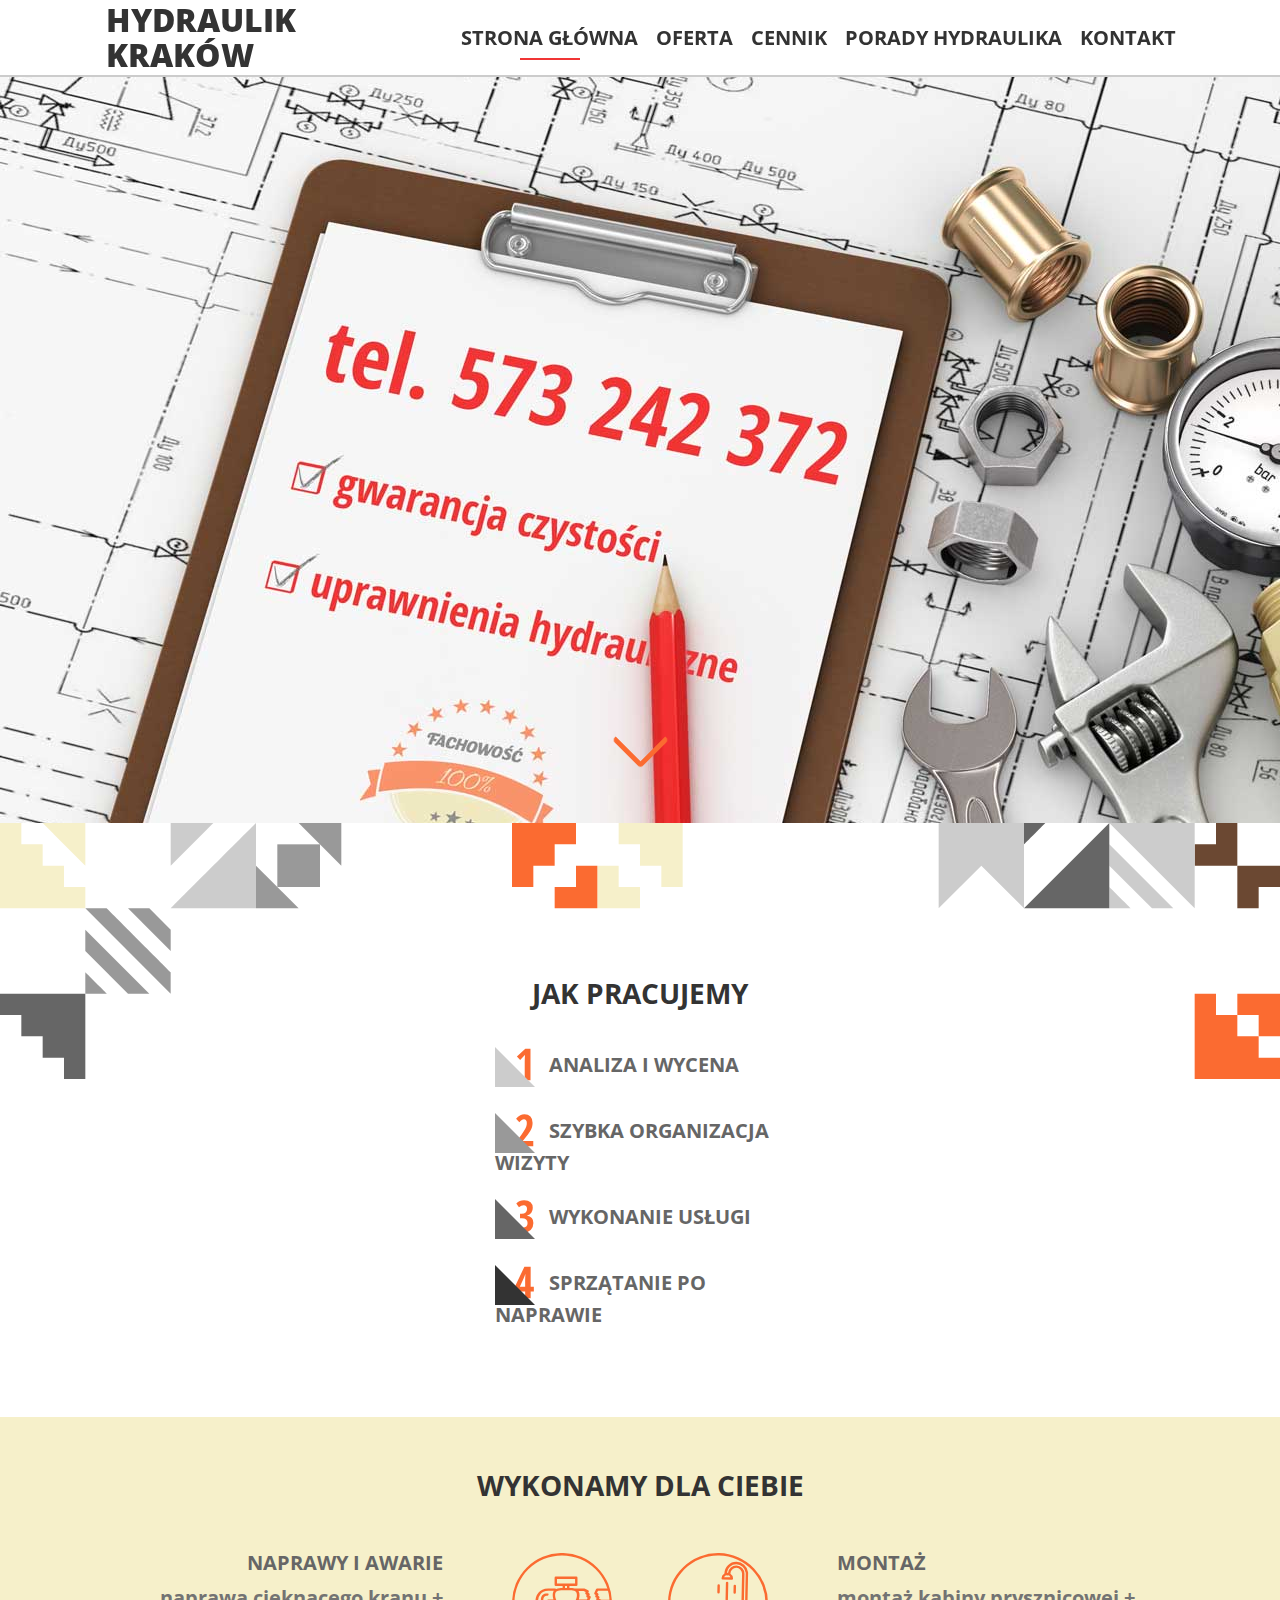
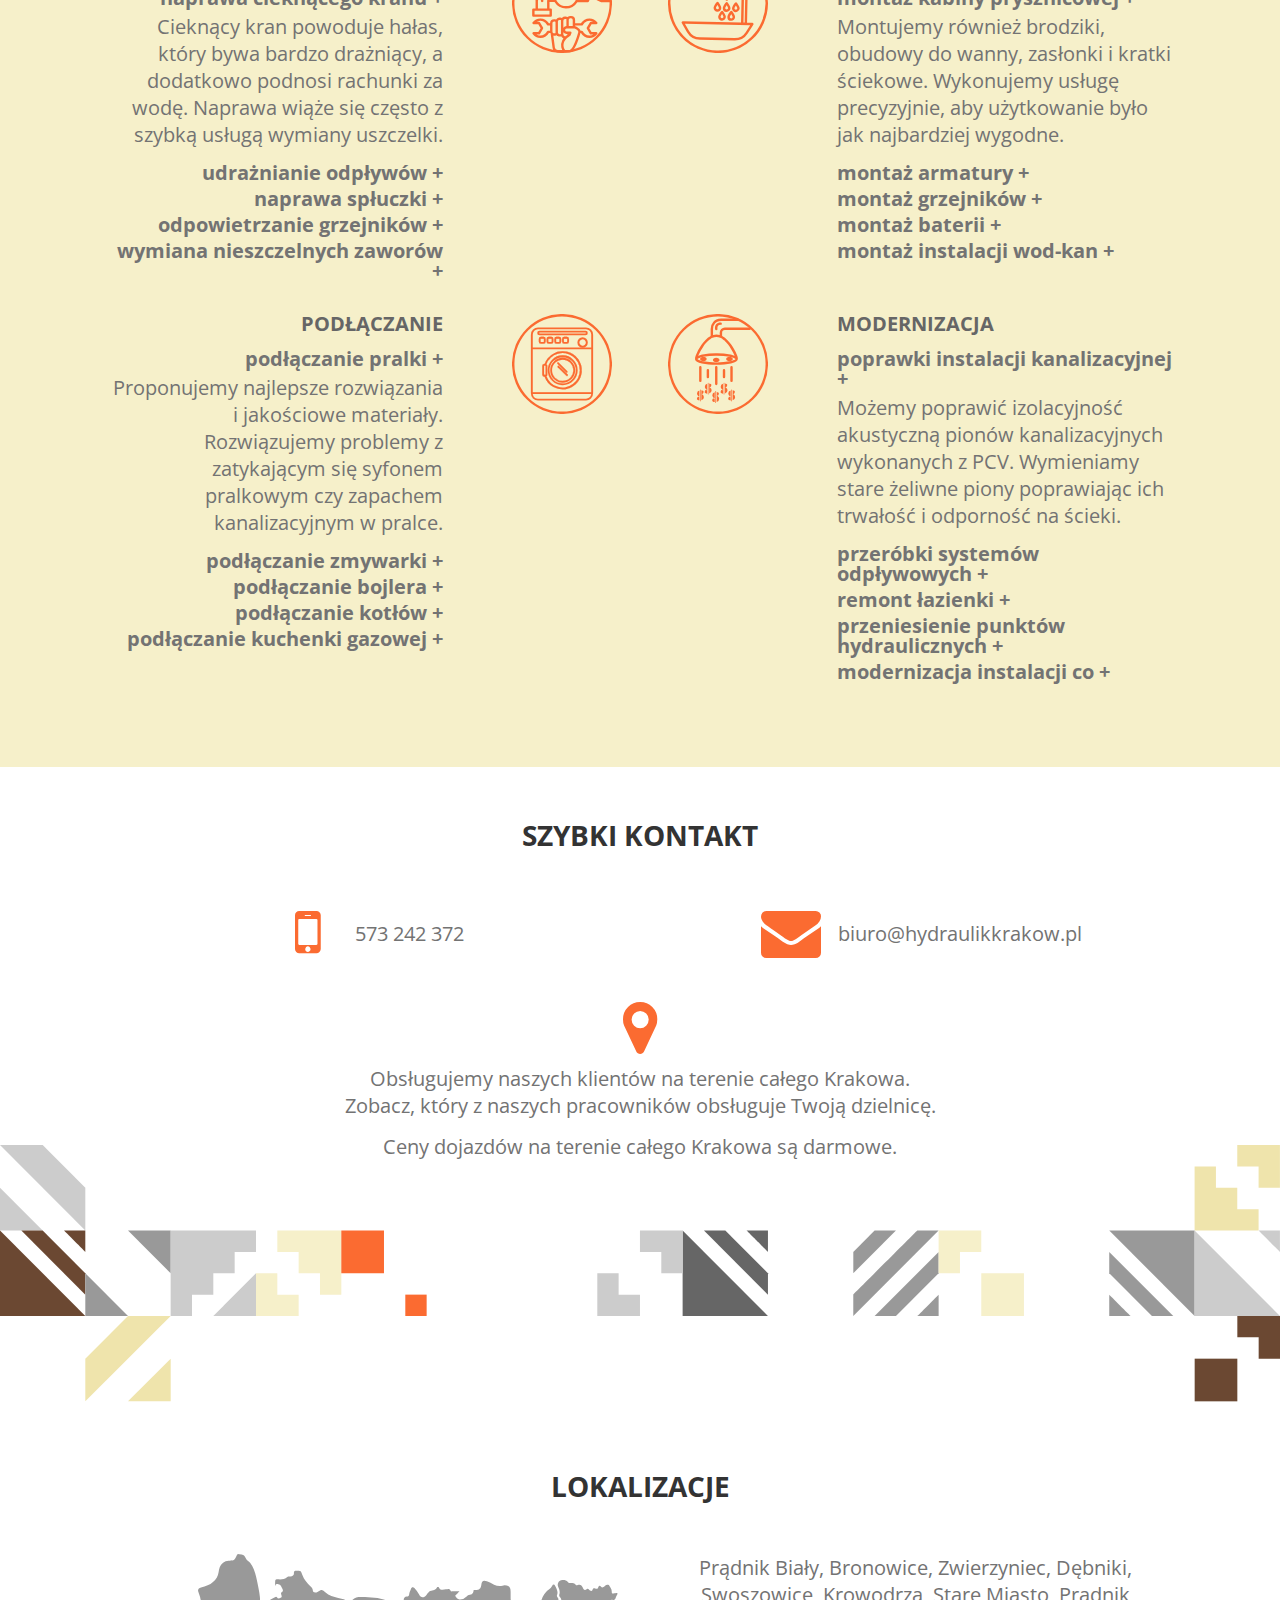
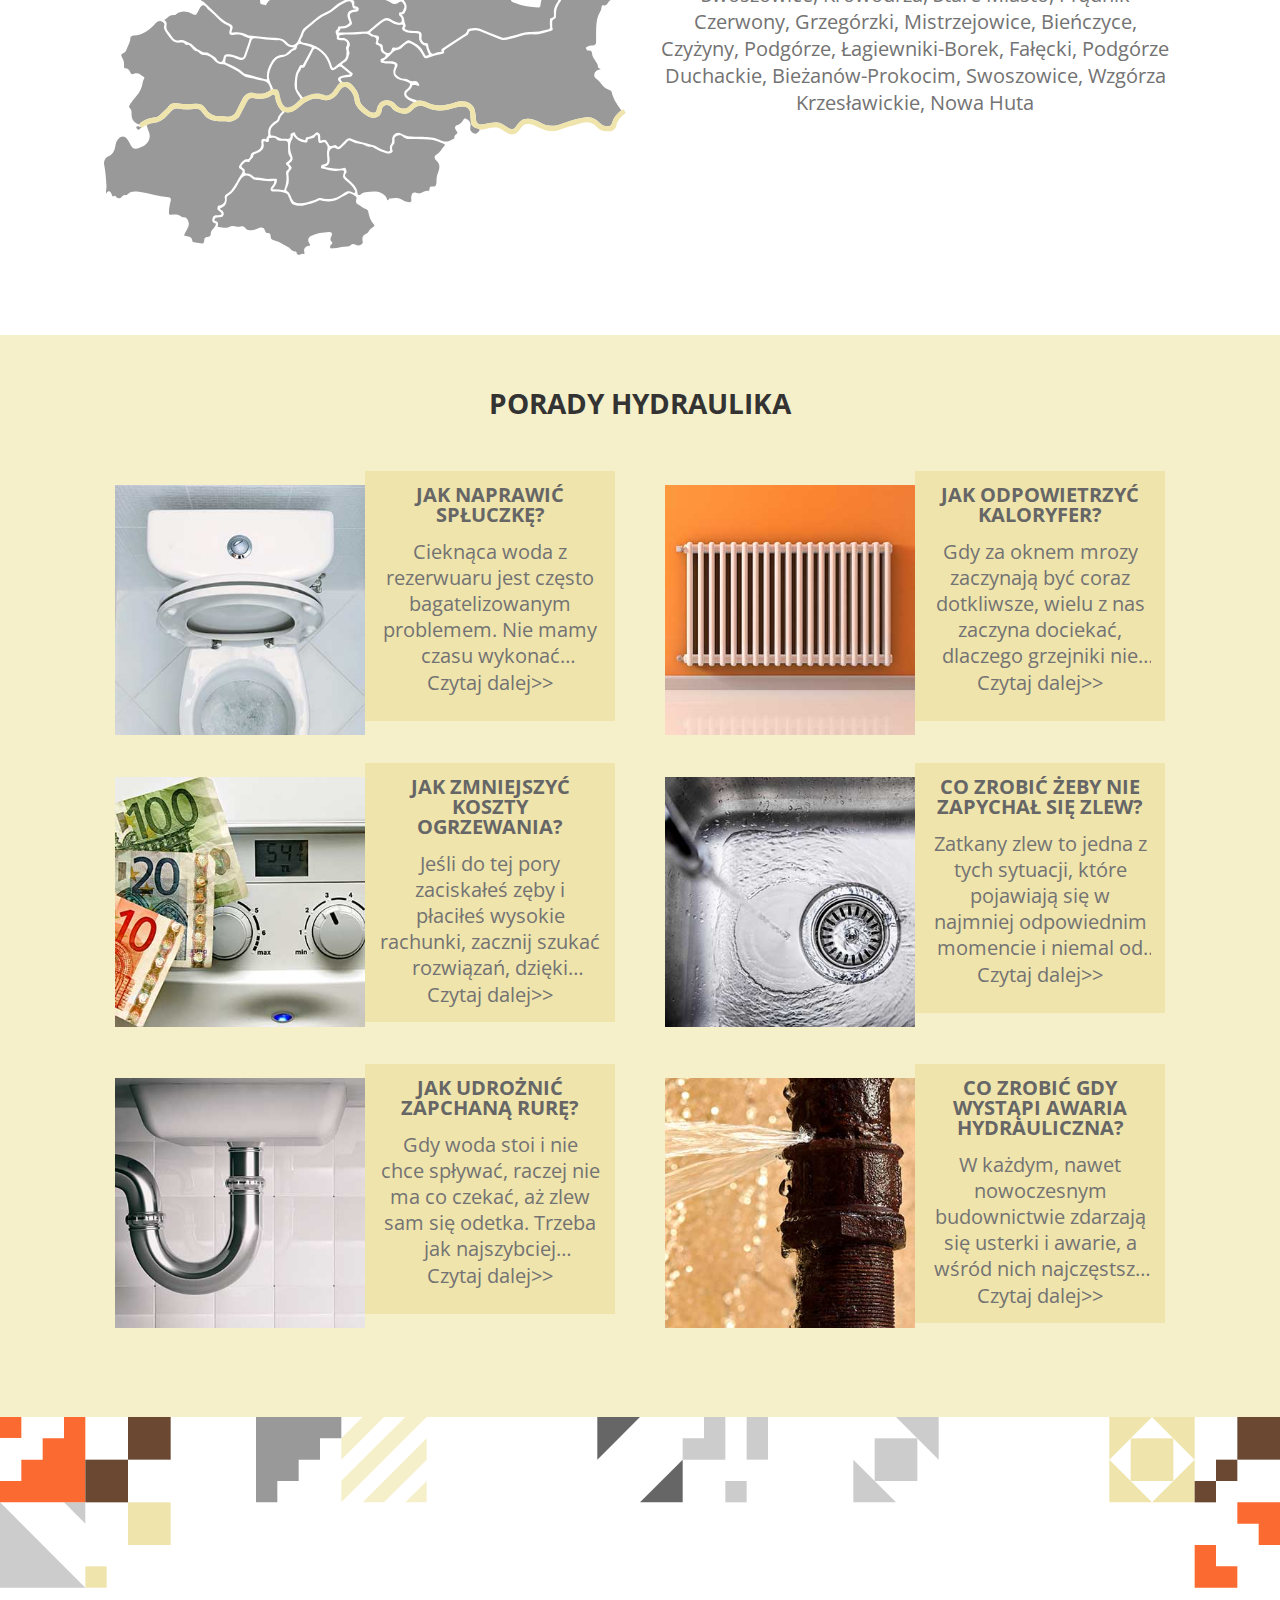
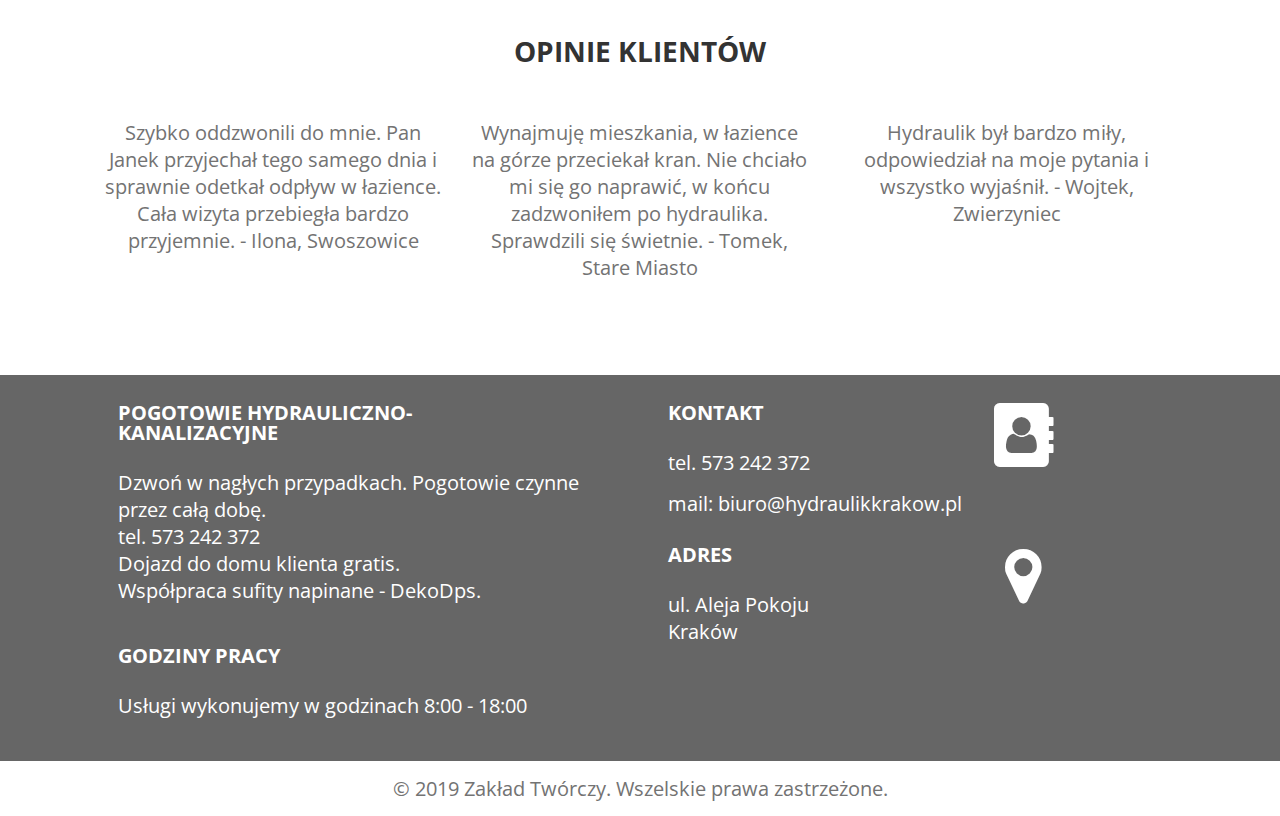
==== index.html @ 9721bc86 "index.html - apply get_header_and_footer.js" ====
<!DOCTYPE HTML>

<html lang="pl">

<head>
	<meta charset="utf-8">
	<meta http-equiv="X-UA-Compatible" content="IE=edge">
	<meta name="viewport" content="width=device-width, initial-scale=1, maximum-scale=1">
	
	<meta name="description" content="">
	<meta name="keywords" content="">
	<meta name="author" content="Patryk Kowalski">
	<link rel="Shortcut icon" href="img/favicon/favicon.png">

	<title>Hydraulik Kraków</title>

	<!--Link Out -->
	<link href="https://fonts.googleapis.com/css?family=Open+Sans+Condensed:300,700&amp;subset=latin-ext" rel="stylesheet">
	<link href="https://fonts.googleapis.com/css?family=Open+Sans:400,700,800&amp;subset=latin-ext" rel="stylesheet">
	<link rel="stylesheet" href="https://cdnjs.cloudflare.com/ajax/libs/font-awesome/4.7.0/css/font-awesome.min.css">

	<!-- Link In -->
	<link href="style/main.css" rel="stylesheet">
	<link href="style/index/style.css" rel="stylesheet">
	<link rel="stylesheet" href="style/fontello/css/glyph.css">
</head>

<body>
<!-- HEADER -->
	<header id="header">
		
	</header>
<!-- WELCOME SECTION -->
	<section id="welcome-section" class="parallax">
		<a href="#jak-pracujemy" id="scroll-down-icon" class="smooth-scroll"></a>
	</section>
	<main>
<!-- JAK PRACUJEMY -->
		<section id="jak-pracujemy" class="bg-svg">
			<div class="container">
				<h2>Jak pracujemy</h2>
				<h3 class="animation">Analiza i wycena</h3>
				<h3 class="animation">Szybka organizacja wizyty</h3>
				<h3 class="animation1">Wykonanie usługi</h3>
				<h3 class="animation1">Sprzątanie po naprawie</h3>	
			</div>
		</section>
<!-- WYKONAMY -->
		<section id="wykonamy" class="bg-color">
			<div class="container">
				<h2>Wykonamy dla Ciebie</h2>
				<div class="row">
					<div class="wykonamy-content vertical-padding col-12 col-m-7 off-m-5 col-l-4 off-l-0">
						<h3>
							<span class="circle-icon"></span>
							Naprawy i awarie
						</h3>
						<div class="coll-wrapper">
							<div class="acc-btn-click">
								<h4 class="coll-btn-description">naprawa cieknącego kranu</h4>
							</div>
							<div class="coll-content-wrapper displayed">
								<p class="coll-content">
									Cieknący kran powoduje hałas, który bywa bardzo drażniący, a dodatkowo podnosi rachunki za wodę. Naprawa wiąże się często z szybką usługą wymiany uszczelki.
								</p>
							</div>
						</div>
						<div class="coll-wrapper">
							<div class="acc-btn-click">
								<h4 class="coll-btn-description">udrażnianie odpływów</h4>
							</div>
							<div class="coll-content-wrapper">
								<p class="coll-content">
									Chemiczne udrażnianie rur wymaga szczególnej ostrożności, a zwłaszcza jeśli są to rury żeliwne. Koniecznie skontaktuj się z fachowcem, gdy zabieg na własną rękę się nie powiódł.
								</p>
							</div>
						</div>
						<div class="coll-wrapper">
							<div class="acc-btn-click">
								<h4 class="coll-btn-description">naprawa spłuczki</h4>
							</div>
							<div class="coll-content-wrapper">
								<p class="coll-content">
									Najczęstszy objaw to przeciekanie wody. O tym jak ją naprawić możesz przeczytać na blogu. Jeśli zadanie okaże się zbyt trudne, to chętnie pomożemy.
								</p>
							</div>
						</div>
						<div class="coll-wrapper">
							<div class="acc-btn-click">
								<h4 class="coll-btn-description">odpowietrzanie grzejników</h4>
							</div>
							<div class="coll-content-wrapper">
								<p class="coll-content">
									Jeśli kaloryfery słabo grzeją lub wcale to najczęstszym powodem jest jego zapowietrzenie. Najlepiej kontrolnie sprawdzić grzejniki przed rozpoczęciem sezonu grzewczego.
								</p>
							</div>
						</div>
						<div class="coll-wrapper">
							<div class="acc-btn-click">
								<h4 class="coll-btn-description">wymiana nieszczelnych zaworów</h4>
							</div>
							<div class="coll-content-wrapper">
								<p class="coll-content">
									Wymieniamy zawory grzejnikowe, które z powodu zakamienienia są nieszczelne lub się zawieszają. W wyniku tego w pokoju jest zbyt ciepło lub zbyt zimno.
								</p>
							</div>
						</div>
					</div>

					<div class="wykonamy-content vertical-padding col-12 col-m-7 off-m-5 col-l-4 off-l-4">
						<h3>
							<span class="circle-icon"></span>
							Montaż
						</h3>
						<div class="coll-wrapper">
							<div class="acc-btn-click">
								<h4 class="coll-btn-description">montaż kabiny prysznicowej</h4>
							</div>
							<div class="coll-content-wrapper displayed">
								<p class="coll-content">
									Montujemy również brodziki, obudowy do wanny, zasłonki i kratki ściekowe. Wykonujemy usługę precyzyjnie, aby użytkowanie było jak najbardziej wygodne.
								</p>
							</div>
						</div>
						<div class="coll-wrapper">
							<div class="acc-btn-click">
								<h4 class="coll-btn-description">montaż armatury</h4>
							</div>
							<div class="coll-content-wrapper">
								<p class="coll-content">
									Montujemy wanny, umywalki, zlewy, miski WC, bidety i pisuary (czyli montaż biały). Wykonujemy usługę dokładnie, wykorzystując solidne materiały.
								</p>
							</div>
						</div>
						<div class="coll-wrapper">
							<div class="acc-btn-click">
								<h4 class="coll-btn-description">montaż grzejników</h4>
							</div>
							<div class="coll-content-wrapper">
								<p class="coll-content">
									Montujemy grzejniki i zawory również w sezonie grzewczym. Jeśli nie masz pozwolenia ze spółdzieleni mieszkaniowej, możemy wykorzystać technikę zamrażania rur.
								</p>
							</div>
						</div>
						<div class="coll-wrapper">
							<div class="acc-btn-click">
								<h4 class="coll-btn-description">montaż baterii</h4>
							</div>
							<div class="coll-content-wrapper">
								<p class="coll-content">
									Montujemy baterie ścienne i stojące, a w tym krany oraz inne zawory i kurki. Całość zabezpieczamy skutecznymi elementami uszczelniającymi.
								</p>
							</div>
						</div>
						<div class="coll-wrapper">
							<div class="acc-btn-click">
								<h4 class="coll-btn-description">montaż instalacji wod-kan</h4>
							</div>
							<div class="coll-content-wrapper">
								<p class="coll-content">
									Wykorzystujemy nasze wieloletnie doświadczenie i skuteczne rozwiązania w planowaniu rozmieszczenia instalacji, tak aby służyła bezproblemowo na dziesiątki lat.
								</p>
							</div>
						</div>
					</div>
				</div>

				<div class="row">
					<div class="wykonamy-content vertical-padding col-12 col-m-7 off-m-5 col-l-4 off-l-0">
						<h3>
							<span class="circle-icon"></span>
							Podłączanie
						</h3>
						<div class="coll-wrapper">
							<div class="acc-btn-click">
								<h4 class="coll-btn-description">podłączanie pralki</h4>
							</div>
							<div class="coll-content-wrapper displayed">
								<p class="coll-content">
									Proponujemy najlepsze rozwiązania i jakościowe materiały. Rozwiązujemy problemy z zatykającym się syfonem pralkowym czy zapachem kanalizacyjnym w pralce.
								</p>
							</div>
						</div>
						<div class="coll-wrapper">
							<div class="acc-btn-click">
								<h4 class="coll-btn-description">podłączanie zmywarki</h4>
							</div>
							<div class="coll-content-wrapper">
								<p class="coll-content">
									Przywieziemy wszelkie potrzebne materiały i sprawnie podłączymy zmywarkę. Wcześniej należy ustalić czy konieczne będzie przerabianie instalacji.
								</p>
							</div>
						</div>
						<div class="coll-wrapper">
							<div class="acc-btn-click">
								<h4 class="coll-btn-description">podłączanie bojlera</h4>
							</div>
							<div class="coll-content-wrapper">
								<p class="coll-content">
									Wybieramy odpowiednie miejsce na bojler, biorąc pod uwagę estetykę, istniejące instalacje sanitarne i straty ciepła. Na końcu testujemy sprawność podłączenia.
								</p>
							</div>
						</div>
						<div class="coll-wrapper">
							<div class="acc-btn-click">
								<h4 class="coll-btn-description">podłączanie kotłów</h4>
							</div>
							<div class="coll-content-wrapper">
								<p class="coll-content">
									Podłączamy wszelkie rodzaje kotłów centralnego ogrzewania w układzie otwartym i zamkniętym oraz kotły gazowe. Posiadamy odpowiednie uprawnienia.
								</p>
							</div>
						</div>
						<div class="coll-wrapper">
							<div class="acc-btn-click">
								<h4 class="coll-btn-description">podłączanie kuchenki gazowej</h4>
							</div>
							<div class="coll-content-wrapper">
								<p class="coll-content">
									Podłączamy również płyty gazowe i podbijamy gwarancje do kuchenki gazowej. Wykonujemy próbę szczelności instalacji gazowej i uszczelniamy wycieki gazu.
								</p>
							</div>
						</div>
					</div>

					<div class="wykonamy-content vertical-padding col-12 col-m-7 off-m-5 col-l-4 off-l-4">
						<h3>
							<span class="circle-icon"></span>
							Modernizacja
						</h3>
						<div class="coll-wrapper">
							<div class="acc-btn-click">
								<h4 class="coll-btn-description">poprawki instalacji kanalizacyjnej</h4>
							</div>
							<div class="coll-content-wrapper displayed">
								<p class="coll-content">
									Możemy poprawić izolacyjność akustyczną pionów kanalizacyjnych wykonanych z PCV. Wymieniamy stare żeliwne piony poprawiając ich trwałość i odporność na ścieki.
								</p>
							</div>
						</div>
						<div class="coll-wrapper">
							<div class="acc-btn-click">
								<h4 class="coll-btn-description">przeróbki systemów odpływowych</h4>
							</div>
							<div class="coll-content-wrapper">
								<p class="coll-content">
									Jeśli często masz problem z zapchanym zlewem, umywalką czy prysznicem, może to oznaczać że system odpływowy ma niewystarczające spadki lub zbyt wąskie rury.
								</p>
							</div>
						</div>
						<div class="coll-wrapper">
							<div class="acc-btn-click">
								<h4 class="coll-btn-description">remont łazienki</h4>
							</div>
							<div class="coll-content-wrapper">
								<p class="coll-content">
									Przy remoncie łazienki warto również wymienić starą instalację wodno-kanalizacyjną i przeanalizować rozmieszczenie urządzeń sanitarnych.
								</p>
							</div>
						</div>
						<div class="coll-wrapper">
							<div class="acc-btn-click">
								<h4 class="coll-btn-description">przeniesienie punktów hydraulicznych</h4>
							</div>
							<div class="coll-content-wrapper">
								<p class="coll-content">
									Podczas remontu łazienki często zmienia się rozmieszczenie urządzeń sanitarnych. Wtedy należy przenieść punkty hydrauliczne i przygotować je pod podłączenie.
								</p>
							</div>
						</div>
						<div class="coll-wrapper">
							<div class="acc-btn-click">
								<h4 class="coll-btn-description">modernizacja instalacji co</h4>
							</div>
							<div class="coll-content-wrapper">
								<p class="coll-content">
									Modernizacja instalacji CO pozwala zmniejszyć koszty ogrzewania oraz uniknąć awarii. Nie zawsze konieczna jest wymiana całej instalacji. Więcej na naszym na 
									<a href="koszty-ogrzewania"></a>
								</p>
							</div>
						</div>
					</div>
				</div>
			</div>
		</section>
<!-- KONTAKT -->
		<section id="kontakt">
			<div class="container">
				<h2>Szybki kontakt</h2>
				<address class="row">
					<p class="kontakt-item col-12 col-m-6">
						<i class="icon-mobile"></i>
						573 242 372
					</p>
					<p class="kontakt-item col-12 col-m-6">
						<i class="icon-mail"></i>
						biuro@hydraulikkrakow.pl
					</p>
				</address>
				<div class="kontakt-description">
					<p class="kontakt-item">
						<i class="icon-location"></i>
						Obsługujemy naszych klientów na terenie całego Krakowa.<br>
					Zobacz, który z naszych pracowników obsługuje Twoją dzielnicę.</p>
					<p>Ceny dojazdów na terenie całego Krakowa są darmowe.</p>
				</div>
			</div>
		</section>
<!-- LOKALIZACJE -->
		<section id="lokalizacje" class="bg-svg">
			<div class="container">
				<h2>Lokalizacje</h2>
				<div class="row">
					<object data="img/index/mapa.svg" type="image/svg+xml" class="col-12 col-m-6 vertical-padding"></object>
					<p class="col-12 col-m-6 vertical-padding">Prądnik Biały, Bronowice, Zwierzyniec, Dębniki, Swoszowice, Krowodrza, Stare Miasto, Prądnik Czerwony, Grzegórzki, Mistrzejowice, Bieńczyce, Czyżyny, Podgórze, Łagiewniki-Borek, Fałęcki, Podgórze Duchackie, Bieżanów-Prokocim, Swoszowice, Wzgórza Krzesławickie, Nowa Huta</p>
				</div>
			</div>
		</section>
<!-- PORADY -->
		<section id="porady" class="bg-color">
			<div class="container">
				<h2>Porady hydraulika</h2>
				<div class="row">
					<div class="col-12 col-m-6">
						<div class="row vertical-padding porady-item">
							<div class="col-6 porady-img">
								<img src="img/index/article-spluczka.jpg">
							</div>
							<div class="col-6 porady-description vertical-padding">
								<h3>
									<a href="naprawa-spluczki.html">
										Jak naprawić spłuczkę?
									</a>
								</h3>
								<p class="multi-line-text-overflow">
									Cieknąca woda z rezerwuaru jest często bagatelizowanym problemem. Nie mamy czasu wykonać samodzielnie naprawy, albo żal nam pieniędzy na hydraulika. Problem trochę uprzykrza życie gdy…
								</p>
								<a href="/naprawa-spluczki.html">Czytaj&nbsp;dalej&gt;&gt;</a>
							</div>
						</div>
					</div>
					<div class="col-12 col-m-6">
						<div class="row vertical-padding porady-item">
							<div class="col-6 porady-img">
								<img src="img/index/article-kaloryfer.jpg">
							</div>
							<div class="col-6 porady-description vertical-padding">
								<h3>
									<a href="odpowietrzanie-kaloryfera.html">
										Jak odpowietrzyć kaloryfer?
									</a>
								</h3>
								<p class="multi-line-text-overflow">
									Gdy za oknem mrozy zaczynają być coraz dotkliwsze, wielu z nas zaczyna dociekać, dlaczego grzejniki nie grzeją tak, jak powinny. Bardzo częstą przyczyną jest zapowietrzenie grzejnika. Dziś zdradzę jak…
								</p>
								<a href="/odpowietrzanie-kaloryfera.html">Czytaj&nbsp;dalej&gt;&gt;</a>
							</div>
						</div>
					</div>
				</div>
				<div class="row">
					<div class="col-12 col-m-6">
						<div class="row vertical-padding porady-item">
							<div class="col-6 porady-img">
								<img src="img/index/article-koszty.jpg">
							</div>
							<div class="col-6 porady-description vertical-padding">
								<h3>
									<a href="koszty-ogrzewania.html">
										Jak zmniejszyć koszty ogrzewania?
									</a>
								</h3>
								<p class="multi-line-text-overflow">
									Jeśli do tej pory zaciskałeś zęby i płaciłeś wysokie rachunki, zacznij szukać rozwiązań, dzięki którym obniżysz koszty ogrzewania nawet o kilkadziesiąt procent…
								</p>
								<a href="/ekonomiczne-ogrzewanie.html">Czytaj&nbsp;dalej&gt;&gt;</a>
							</div>
						</div>
					</div>
					<div class="col-12 col-m-6">
						<div class="row vertical-padding porady-item">
							<div class="col-6 porady-img">
								<img src="img/index/article-zlew.jpg">
							</div>
							<div class="col-6 porady-description vertical-padding">
								<h3>
									<a href="zapchany-zlew.html">
										Co zrobić żeby nie zapychał się zlew?
									</a>
								</h3>
								<p class="multi-line-text-overflow">
									Zatkany zlew to jedna z tych sytuacji, które pojawiają się w najmniej odpowiednim momencie i niemal od razu utrudniają nam życie. Jak w prosty sposób uniknąć zapchania zlewu…
								</p>
								<a href="/zapchany-zlew.html">Czytaj&nbsp;dalej&gt;&gt;</a>
							</div>
						</div>
					</div>
				</div>
				<div class="row">
					<div class="col-12 col-m-6">
						<div class="row vertical-padding porady-item">
							<div class="col-6 porady-img">
								<img src="img/index/article-rura.jpg">
							</div>
							<div class="col-6 porady-description vertical-padding">
								<h3>
									<a href="udraznianie-rur.html">
										Jak udrożnić zapchaną rurę?
									</a>
								</h3>
								<p class="multi-line-text-overflow">
									Gdy woda stoi i nie chce spływać, raczej nie ma co czekać, aż zlew sam się odetka. Trzeba jak najszybciej przystąpić do działania. Jak odetkać zatkaną rurę bez wzywania hydraulika…
								</p>
								<a href="/udraznianie-rur.html">Czytaj&nbsp;dalej&gt;&gt;</a>
							</div>
						</div>
					</div>
					<div class="col-12 col-m-6">
						<div class="row vertical-padding porady-item">
							<div class="col-6 porady-img">
								<img src="img/index/article-awaria.jpg">
							</div>
							<div class="col-6 porady-description vertical-padding">
								<h3>
									<a href="awaria-hydrauliczna.html">
										Co zrobić gdy wystąpi awaria hydrauliczna?
									</a>
								</h3>
								<p class="multi-line-text-overflow">
									W każdym, nawet nowoczesnym budownictwie zdarzają się usterki i awarie, a wśród nich najczęstsze są awarie sieci hydraulicznej. Co zrobić gdy pojawi sie awaria hydrauliczna…
								</p>
								<a href="/awaria-hydrauliczna.html">Czytaj&nbsp;dalej&gt;&gt;</a>
							</div>
						</div>
					</div>
				</div>
			</div>
		</section>
<!-- OPINIE -->
		<section id="opinie" class="bg-svg">
			<div class="container">
				<h2>Opinie klientów</h2>
				<div class="row vertical-padding opinie-content">
					<p class="col-12 col-m-4">
						Szybko oddzwonili do mnie. Pan Janek przyjechał tego samego dnia i sprawnie odetkał odpływ w łazience. Cała wizyta przebiegła bardzo przyjemnie.
						<span> -&nbsp;Ilona, Swoszowice</span>
					</p>
					<p class="col-12 col-m-4">
						Wynajmuję mieszkania, w łazience na górze przeciekał kran. Nie chciało mi się go naprawić, w końcu zadzwoniłem po hydraulika. Sprawdzili się świetnie.
						<span> -&nbsp;Tomek, Stare&nbsp;Miasto</span>
					</p>
					<p class="col-12 col-m-4">
						Hydraulik był bardzo miły, odpowiedział na moje pytania i wszystko wyjaśnił.
						<span> -&nbsp;Wojtek, Zwierzyniec</span>
					</p>
				</div>
			</div>
		</section>
	</main>
<!-- FOOTER -->
	<footer id="footer">
		<div id="main-footer" class="container">
			<div class="row">
				<div class="col-12 col-m-6">
					<div class="container-fluid">
						<h3>POGOTOWIE HYDRAULICZNO-KANALIZACYJNE</h3>
						<p>
							Dzwoń w nagłych przypadkach. Pogotowie czynne przez całą dobę.<br>
							tel. 573 242 372<br>
							Dojazd do domu klienta gratis.<br>
							Współpraca <a href="https://www.dekodps.pl/sufity-napinane.html">sufity napinane</a> - DekoDps.
						</p>
					</div>
					<div class="container-fluid">
						<h3>GODZINY PRACY</h3>
						<p>Usługi wykonujemy w godzinach 8:00&nbsp;-&nbsp;18:00</p>
					</div>					
				</div>
				<address class="col-12 col-m-6">
					<div class="container-fluid">
						<h3>
							<i class="icon-contact"></i>
							KONTAKT
						</h3>
						<p>tel. 573 242 372</p>
						<a href="mailto:biuro@hydraulikkrakow.pl">mail: biuro@hydraulikkrakow.pl</a>
					</div>
					<div class="container-fluid">
						<h3>
							<i class="icon-location"></i>
							ADRES
						</h3>
						<p>ul. Aleja Pokoju<br>Kraków</p>
					</div>
				</address>
			</div>
		</div>
		<div id="copyrigth" class="container">
			<p>&copy; 2019 Zakład Twórczy. Wszelskie prawa zastrzeżone.</p>
		</div>
	</footer>
	<script src="js/collapser.js"></script>
	<script src="js/animation_on_scroll.js"></script>
	<script src="js/smooth_scroll.js"></script>
	<script src="js/parallax.js"></script>
	<script src="js/location_marker.js"></script>
	<script src="js/get_header_and_footer.js"></script>
</body>
</html>
---- style/main.css ----
*[class*="coll-wrapper"] {
  position: relative; }

*[class*="coll-btn-click"], *[class*="acc-btn"], *[class*="nav-btn"] {
  cursor: pointer; }

.acc-btn-click, .acc-btn-hover {
  padding: 1px 0; }

*[class*="coll-content-wrapper"] {
  display: none; }

.coll-content-wrapper.displayed {
  display: block; }

.coll-content-wrapper.before-collapsing {
  position: absolute;
  visibility: hidden;
  display: block; }

.coll-content-wrapper.collapsing {
  position: static;
  height: 0;
  overflow: hidden;
  display: block;
  -webkit-transition: 0.4s ease-in-out;
  transition: 0.4s ease-in-out; }

#header {
  position: fixed;
  z-index: 1000;
  top: 0;
  right: 0;
  left: 0;
  height: 62px;
  border-bottom: 2px solid; }
  #header #burger {
    float: right; }
    #header #burger .burger-item {
      float: left;
      line-height: 62px;
      height: 62px;
      margin-left: 10px; }
    #header #burger .burger-description {
      font-size: 0.8rem;
      margin: 0; }
    #header #burger .burger-bars {
      position: relative;
      width: 40px; }
      #header #burger .burger-bars .burger-bar {
        position: absolute;
        right: 0;
        left: 0;
        height: 4px;
        background-color: #333;
        border-radius: 2px;
        -webkit-box-shadow: 0px 10px, 0px -10px;
                box-shadow: 0px 10px, 0px -10px;
        top: 50%;
        -webkit-transform: translate(0, -50%);
                transform: translate(0, -50%); }
  #header nav {
    text-align: center;
    border-bottom: 2px solid;
    position: absolute;
    top: 62px;
    left: 0;
    right: 0; }
    #header nav.coll-content-wrapper.collapsing {
      position: absolute; }
    #header nav ol, #header nav ul {
      list-style-type: none; }
    #header nav ol a {
      display: block;
      height: 100%; }
    #header nav ul {
      border-top: 1px solid;
      border-bottom: 1px solid; }
    #header nav li {
      line-height: 40px; }

@media (min-width: 1024px) {
  #header .coll-content-wrapper.collapsing {
    position: absolute; }
  #header .container {
    position: relative;
    height: 100%; }
    #header .container #burger {
      display: none; }
    #header .container nav {
      background: none;
      top: 0;
      left: auto;
      border: none;
      display: block; }
      #header .container nav ol > li {
        line-height: 75px;
        position: relative;
        display: inline-block;
        margin-left: 0.7rem; }
      #header .container nav ul {
        position: absolute;
        border: 1px solid;
        left: 0;
        width: 140px; } }
*, nav ul, nav ol {
  padding: 0;
  margin: 0;
  -webkit-box-sizing: border-box;
          box-sizing: border-box; }

ol,
ul {
  padding-left: 50px;
  margin-bottom: 0.7rem; }

html {
  font-size: 18px; }

body {
  font-family: 'Open Sans Condensed', sans-serif;
  font-weight: 400;
  background: #fff;
  color: #737373; }

h1 {
  font-weight: 800;
  float: left;
  font-size: 1.4rem;
  width: 150px;
  line-height: 30px; }

h2 {
  font-size: 1.4rem;
  font-weight: 700;
  color: #333;
  text-transform: uppercase;
  text-align: center;
  line-height: 100%;
  margin: 0.7rem 0 2rem 0; }

h3 {
  font-size: 1rem;
  font-weight: 700;
  line-height: 100%;
  color: #666;
  text-transform: uppercase;
  margin: 0 0 0.7rem 0; }

h4 {
  font-size: 1rem;
  font-weight: 700;
  line-height: 100%;
  margin: 0 0 0.2rem 0;
  text-transform: lowercase; }
  h4:hover {
    color: #fb6b31; }

p {
  margin: 0 0 0.7rem 0; }
  p.important {
    margin-top: 0;
    font-size: 1.4rem;
    font-weight: 700;
    text-align: center; }

strong {
  color: #fb6b31; }

a {
  text-decoration: none; }
  a:link, a:visited, a:active, a:hover {
    color: inherit; }

address {
  font-style: normal; }

main {
  min-height: 100vh; }

#header {
  font-family: 'Open Sans', sans-serif;
  text-transform: uppercase;
  border-bottom: 2px solid #ccc;
  background: #fff;
  color: #333; }
  #header .container {
    padding-top: 0;
    padding-bottom: 0; }
  #header nav {
    background: #fff;
    border-color: #ccc;
    font-size: 0.8rem;
    font-weight: 700; }
    #header nav ol > li > a::after {
      content: '';
      background: #f13535;
      position: absolute;
      height: 2px;
      width: 60px;
      -webkit-transform: translate3d(-50%, 0, 0) scaleX(0);
              transform: translate3d(-50%, 0, 0) scaleX(0);
      bottom: 15px;
      left: 50%;
      -webkit-transition: 0.4s ease-in-out;
      transition: 0.4s ease-in-out;
      -webkit-transition-property: -webkit-transform;
      transition-property: -webkit-transform;
      transition-property: transform;
      transition-property: transform, -webkit-transform; }
    #header nav ol > li > a:hover::after, #header nav ol > li > a.active::after {
      -webkit-transform: translate3d(-50%, 0, 0) scaleX(1);
              transform: translate3d(-50%, 0, 0) scaleX(1); }
    #header nav ul {
      border-color: #ccc;
      background: #fff; }
      #header nav ul li {
        color: #666; }
        #header nav ul li a:hover, #header nav ul li a.active {
          color: #f13535; }

#footer {
  background: #666; }
  #footer #main-footer * {
    color: #fff; }
  #footer #main-footer h3 {
    position: relative;
    max-width: 400px;
    margin: 0 0 1.3rem 0; }
    #footer #main-footer h3 i {
      position: absolute;
      right: 0;
      font-size: 3.2rem; }
  #footer #copyrigth {
    background: #fff;
    padding-top: 0.7rem;
    padding-bottom: 0.7rem;
    text-align: center;
    max-width: none; }
    #footer #copyrigth p {
      margin: 0; }

section {
  background-color: #fff;
  background-repeat: no-repeat;
  text-align: center; }
  section.bg-color {
    background-color: #f6f0ca; }
  section.bg-img {
    background-position: center;
    background-size: cover; }
  section.bg-svg {
    background-position: top;
    background-size: contain; }

.circle-icon {
  display: block;
  height: 100px;
  width: 100px;
  background-size: cover;
  background-repeat: no-repeat;
  line-height: normal;
  vertical-align: middle;
  margin-left: auto;
  margin-right: auto;
  margin-bottom: 1.3rem;
  margin-top: 1.3rem; }

.banner {
  padding: 50px 0;
  margin-top: 62px;
  background-position: center;
  background-size: cover;
  background-repeat: no-repeat; }
  .banner .banner-description {
    background: url(img/svg/corners.svg) no-repeat;
    background-color: rgba(102, 102, 102, 0.9);
    background-size: 260px;
    background-position: center;
    width: 260px;
    height: 200px;
    margin: 0 auto;
    position: relative; }
    .banner .banner-description p {
      padding: 30px;
      margin-top: 0;
      text-align: center;
      color: #ccc;
      position: absolute;
      -webkit-transform: translateY(-50%);
      transform: translateY(-50%);
      top: 50%; }

* {
  margin: 0;
  padding: 0;
  -webkit-box-sizing: border-box;
          box-sizing: border-box; }

.container {
  max-width: 1100px;
  margin: 0 auto;
  padding: 0.7rem; }

.container-fluid {
  margin: 0 auto;
  padding: 0.7rem; }

*[class*="col-"].vertical-padding, .row.vertical-padding {
  padding-top: 0.7rem;
  padding-bottom: 0.7rem; }

section, article {
  padding: 1.3rem 0 2.6rem 0; }

.row {
  margin-left: -0.7rem;
  margin-right: -0.7rem;
  display: -webkit-box;
  display: -ms-flexbox;
  display: flex;
  -webkit-box-orient: horizontal;
  -webkit-box-direction: normal;
      -ms-flex-flow: row wrap;
          flex-flow: row wrap; }

*[class*="col-"] {
  display: block;
  padding: 0 0.7rem; }

.col-1 {
  max-width: 8.33%;
  -webkit-box-flex: 0;
      -ms-flex: 0 1  8.33%;
          flex: 0 1  8.33%; }

.col-2 {
  max-width: 16.66%;
  -webkit-box-flex: 0;
      -ms-flex: 0 1  16.66%;
          flex: 0 1  16.66%; }

.col-3 {
  max-width: 25%;
  -webkit-box-flex: 0;
      -ms-flex: 0 1  25%;
          flex: 0 1  25%; }

.col-4 {
  max-width: 33.33%;
  -webkit-box-flex: 0;
      -ms-flex: 0 1  33.33%;
          flex: 0 1  33.33%; }

.col-5 {
  max-width: 41.66%;
  -webkit-box-flex: 0;
      -ms-flex: 0 1  41.66%;
          flex: 0 1  41.66%; }

.col-6 {
  max-width: 50%;
  -webkit-box-flex: 0;
      -ms-flex: 0 1  50%;
          flex: 0 1  50%; }

.col-7 {
  max-width: 58.33%;
  -webkit-box-flex: 0;
      -ms-flex: 0 1  58.33%;
          flex: 0 1  58.33%; }

.col-8 {
  max-width: 66.66%;
  -webkit-box-flex: 0;
      -ms-flex: 0 1  66.66%;
          flex: 0 1  66.66%; }

.col-9 {
  max-width: 75%;
  -webkit-box-flex: 0;
      -ms-flex: 0 1  75%;
          flex: 0 1  75%; }

.col-10 {
  max-width: 83.33%;
  -webkit-box-flex: 0;
      -ms-flex: 0 1  83.33%;
          flex: 0 1  83.33%; }

.col-11 {
  max-width: 91.66%;
  -webkit-box-flex: 0;
      -ms-flex: 0 1  91.66%;
          flex: 0 1  91.66%; }

.col-12 {
  max-width: 100%;
  -webkit-box-flex: 0;
      -ms-flex: 0 1 100%;
          flex: 0 1 100%; }

.off-0 {
  margin-left: 0; }

.off-1 {
  margin-left: 8.33%; }

.off-2 {
  margin-left: 16.66%; }

.off-3 {
  margin-left: 25%; }

.off-4 {
  margin-left: 33.33%; }

.off-5 {
  margin-left: 41.66%; }

.off-6 {
  margin-left: 50%; }

.off-7 {
  margin-left: 58.33%; }

.off-8 {
  margin-left: 66.66%; }

.off-9 {
  margin-left: 75%; }

.off-10 {
  margin-left: 83.33%; }

.off-11 {
  margin-left: 91.66%; }

.off-12 {
  margin-left: 100%; }

@media (min-width: 320px) {
  .col-s-1 {
    max-width: 8.33%;
    -webkit-box-flex: 0;
        -ms-flex: 0 1  8.33%;
            flex: 0 1  8.33%; }

  .col-s-2 {
    max-width: 16.66%;
    -webkit-box-flex: 0;
        -ms-flex: 0 1  16.66%;
            flex: 0 1  16.66%; }

  .col-s-3 {
    max-width: 25%;
    -webkit-box-flex: 0;
        -ms-flex: 0 1  25%;
            flex: 0 1  25%; }

  .col-s-4 {
    max-width: 33.33%;
    -webkit-box-flex: 0;
        -ms-flex: 0 1  33.33%;
            flex: 0 1  33.33%; }

  .col-s-5 {
    max-width: 41.66%;
    -webkit-box-flex: 0;
        -ms-flex: 0 1  41.66%;
            flex: 0 1  41.66%; }

  .col-s-6 {
    max-width: 50%;
    -webkit-box-flex: 0;
        -ms-flex: 0 1  50%;
            flex: 0 1  50%; }

  .col-s-7 {
    max-width: 58.33%;
    -webkit-box-flex: 0;
        -ms-flex: 0 1  58.33%;
            flex: 0 1  58.33%; }

  .col-s-8 {
    max-width: 66.66%;
    -webkit-box-flex: 0;
        -ms-flex: 0 1  66.66%;
            flex: 0 1  66.66%; }

  .col-s-9 {
    max-width: 75%;
    -webkit-box-flex: 0;
        -ms-flex: 0 1  75%;
            flex: 0 1  75%; }

  .col-s-10 {
    max-width: 83.33%;
    -webkit-box-flex: 0;
        -ms-flex: 0 1  83.33%;
            flex: 0 1  83.33%; }

  .col-s-11 {
    max-width: 91.66%;
    -webkit-box-flex: 0;
        -ms-flex: 0 1  91.66%;
            flex: 0 1  91.66%; }

  .col-s-12 {
    max-width: 100%;
    -webkit-box-flex: 0;
        -ms-flex: 0 1 100%;
            flex: 0 1 100%; }

  .off-s-0 {
    margin-left: 0; }

  .off-s-1 {
    margin-left: 8.33%; }

  .off-s-2 {
    margin-left: 16.66%; }

  .off-s-3 {
    margin-left: 25%; }

  .off-s-4 {
    margin-left: 33.33%; }

  .off-s-5 {
    margin-left: 41.66%; }

  .off-s-6 {
    margin-left: 50%; }

  .off-s-7 {
    margin-left: 58.33%; }

  .off-s-8 {
    margin-left: 66.66%; }

  .off-s-9 {
    margin-left: 75%; }

  .off-s-10 {
    margin-left: 83.33%; }

  .off-s-11 {
    margin-left: 91.66%; }

  .off-s-12 {
    margin-left: 100%; } }
@media (min-width: 768px) {
  .col-m-1 {
    max-width: 8.33%;
    -webkit-box-flex: 0;
        -ms-flex: 0 1  8.33%;
            flex: 0 1  8.33%; }

  .col-m-2 {
    max-width: 16.66%;
    -webkit-box-flex: 0;
        -ms-flex: 0 1  16.66%;
            flex: 0 1  16.66%; }

  .col-m-3 {
    max-width: 25%;
    -webkit-box-flex: 0;
        -ms-flex: 0 1  25%;
            flex: 0 1  25%; }

  .col-m-4 {
    max-width: 33.33%;
    -webkit-box-flex: 0;
        -ms-flex: 0 1  33.33%;
            flex: 0 1  33.33%; }

  .col-m-5 {
    max-width: 41.66%;
    -webkit-box-flex: 0;
        -ms-flex: 0 1  41.66%;
            flex: 0 1  41.66%; }

  .col-m-6 {
    max-width: 50%;
    -webkit-box-flex: 0;
        -ms-flex: 0 1  50%;
            flex: 0 1  50%; }

  .col-m-7 {
    max-width: 58.33%;
    -webkit-box-flex: 0;
        -ms-flex: 0 1  58.33%;
            flex: 0 1  58.33%; }

  .col-m-8 {
    max-width: 66.66%;
    -webkit-box-flex: 0;
        -ms-flex: 0 1  66.66%;
            flex: 0 1  66.66%; }

  .col-m-9 {
    max-width: 75%;
    -webkit-box-flex: 0;
        -ms-flex: 0 1  75%;
            flex: 0 1  75%; }

  .col-m-10 {
    max-width: 83.33%;
    -webkit-box-flex: 0;
        -ms-flex: 0 1  83.33%;
            flex: 0 1  83.33%; }

  .col-m-11 {
    max-width: 91.66%;
    -webkit-box-flex: 0;
        -ms-flex: 0 1  91.66%;
            flex: 0 1  91.66%; }

  .col-m-12 {
    max-width: 100%;
    -webkit-box-flex: 0;
        -ms-flex: 0 1 100%;
            flex: 0 1 100%; }

  .off-m-0 {
    margin-left: 0; }

  .off-m-1 {
    margin-left: 8.33%; }

  .off-m-2 {
    margin-left: 16.66%; }

  .off-m-3 {
    margin-left: 25%; }

  .off-m-4 {
    margin-left: 33.33%; }

  .off-m-5 {
    margin-left: 41.66%; }

  .off-m-6 {
    margin-left: 50%; }

  .off-m-7 {
    margin-left: 58.33%; }

  .off-m-8 {
    margin-left: 66.66%; }

  .off-m-9 {
    margin-left: 75%; }

  .off-m-10 {
    margin-left: 83.33%; }

  .off-m-11 {
    margin-left: 91.66%; }

  .off-m-12 {
    margin-left: 100%; } }
@media (min-width: 1024px) {
  .col-l-1 {
    max-width: 8.33%;
    -webkit-box-flex: 0;
        -ms-flex: 0 1  8.33%;
            flex: 0 1  8.33%; }

  .col-l-2 {
    max-width: 16.66%;
    -webkit-box-flex: 0;
        -ms-flex: 0 1  16.66%;
            flex: 0 1  16.66%; }

  .col-l-3 {
    max-width: 25%;
    -webkit-box-flex: 0;
        -ms-flex: 0 1  25%;
            flex: 0 1  25%; }

  .col-l-4 {
    max-width: 33.33%;
    -webkit-box-flex: 0;
        -ms-flex: 0 1  33.33%;
            flex: 0 1  33.33%; }

  .col-l-5 {
    max-width: 41.66%;
    -webkit-box-flex: 0;
        -ms-flex: 0 1  41.66%;
            flex: 0 1  41.66%; }

  .col-l-6 {
    max-width: 50%;
    -webkit-box-flex: 0;
        -ms-flex: 0 1  50%;
            flex: 0 1  50%; }

  .col-l-7 {
    max-width: 58.33%;
    -webkit-box-flex: 0;
        -ms-flex: 0 1  58.33%;
            flex: 0 1  58.33%; }

  .col-l-8 {
    max-width: 66.66%;
    -webkit-box-flex: 0;
        -ms-flex: 0 1  66.66%;
            flex: 0 1  66.66%; }

  .col-l-9 {
    max-width: 75%;
    -webkit-box-flex: 0;
        -ms-flex: 0 1  75%;
            flex: 0 1  75%; }

  .col-l-10 {
    max-width: 83.33%;
    -webkit-box-flex: 0;
        -ms-flex: 0 1  83.33%;
            flex: 0 1  83.33%; }

  .col-l-11 {
    max-width: 91.66%;
    -webkit-box-flex: 0;
        -ms-flex: 0 1  91.66%;
            flex: 0 1  91.66%; }

  .col-l-12 {
    max-width: 100%;
    -webkit-box-flex: 0;
        -ms-flex: 0 1 100%;
            flex: 0 1 100%; }

  .off-l-0 {
    margin-left: 0; }

  .off-l-1 {
    margin-left: 8.33%; }

  .off-l-2 {
    margin-left: 16.66%; }

  .off-l-3 {
    margin-left: 25%; }

  .off-l-4 {
    margin-left: 33.33%; }

  .off-l-5 {
    margin-left: 41.66%; }

  .off-l-6 {
    margin-left: 50%; }

  .off-l-7 {
    margin-left: 58.33%; }

  .off-l-8 {
    margin-left: 66.66%; }

  .off-l-9 {
    margin-left: 75%; }

  .off-l-10 {
    margin-left: 83.33%; }

  .off-l-11 {
    margin-left: 91.66%; }

  .off-l-12 {
    margin-left: 100%; } }
@media (min-width: 768px) {
  html {
    font-size: 20px; }

  .banner .banner-description {
    margin-right: 10%; } }
@media (min-width: 1024px) {
  #header {
    height: 77px; }
    #header .container {
      position: relative;
      height: 100%; }
      #header .container h1 {
        font-size: 1.6rem;
        line-height: 35px;
        width: 180px;
        padding: 2px; }
      #header .container nav {
        right: 0.7rem; }
        #header .container nav ol > li {
          font-size: 1rem; }
        #header .container nav ul {
          width: 280px;
          border-color: #ccc; }
          #header .container nav ul > li {
            font-size: 0.8rem; }

  .banner {
    margin-top: 77px; } }
---- style/index/style.css ----
#welcome-section {
  background: url(img/jpg/bg_index_1.jpg) no-repeat;
  background-position: left top;
  height: 70vh;
  position: relative; }
  #welcome-section #scroll-down-icon {
    display: block;
    position: absolute;
    bottom: 10px;
    left: 50%;
    -webkit-transform: translate3d(-50%, -100%, 0);
            transform: translate3d(-50%, -100%, 0);
    width: 35px;
    height: 35px; }
    #welcome-section #scroll-down-icon::before, #welcome-section #scroll-down-icon::after {
      content: '';
      display: block;
      width: 100%;
      height: 100%;
      position: absolute;
      left: 50%;
      border-left: 5px solid;
      border-bottom: 5px solid;
      border-color: #fb6b31;
      border-radius: 10% 0 10% 10%;
      -webkit-transform: translate3d(-50%, -50%, 0) rotate(-45deg);
              transform: translate3d(-50%, -50%, 0) rotate(-45deg); }
    #welcome-section #scroll-down-icon::before {
      top: -10%; }
    #welcome-section #scroll-down-icon::after {
      top: 50%; }

#jak-pracujemy {
  background-image: url(img/svg/bg_index_1sm.svg);
  padding-top: 10%; }
  #jak-pracujemy h3 {
    text-align: left;
    width: 250px;
    margin: 1.3rem auto; }
    #jak-pracujemy h3::before {
      content: '';
      display: inline-block;
      height: 1.3rem;
      width: 1.3rem;
      background-repeat: no-repeat;
      line-height: normal;
      vertical-align: middle;
      margin-right: 0.7rem; }
    #jak-pracujemy h3:nth-of-type(1)::before {
      background-image: url(img/svg/nr1.svg); }
    #jak-pracujemy h3:nth-of-type(2)::before {
      background-image: url(img/svg/nr2.svg); }
    #jak-pracujemy h3:nth-of-type(3)::before {
      background-image: url(img/svg/nr3.svg); }
    #jak-pracujemy h3:nth-of-type(4)::before {
      background-image: url(img/svg/nr4.svg); }

#wykonamy .row:nth-of-type(1) .wykonamy-content:nth-of-type(1) .circle-icon {
  background-image: url(img/svg/circle_icon_naprawa.svg); }
#wykonamy .row:nth-of-type(1) .wykonamy-content:nth-of-type(2) .circle-icon {
  background-image: url(img/svg/circle_icon_montaz.svg); }
#wykonamy .row:nth-of-type(2) .wykonamy-content:nth-of-type(1) .circle-icon {
  background-image: url(img/svg/circle_icon_podlaczanie.svg); }
#wykonamy .row:nth-of-type(2) .wykonamy-content:nth-of-type(2) .circle-icon {
  background-image: url(img/svg/circle_icon_modernizacja.svg); }
#wykonamy h4::after {
  content: " +"; }

#kontakt {
  background-image: url(img/svg/bg_index_2sm.svg);
  background-position: bottom;
  padding-bottom: 30%; }
  #kontakt .kontakt-item {
    position: relative;
    padding-top: 4rem; }
    #kontakt .kontakt-item i {
      color: #fb6b31;
      font-size: 3rem;
      left: 50%;
      top: 0;
      position: absolute;
      left: 50%;
      -webkit-transform: translate(-50%);
              transform: translate(-50%); }

#lokalizacje {
  background-image: url(img/svg/bg_index_3sm.svg);
  padding-top: 10%; }

#porady .porady-item {
  max-width: 500px;
  margin-left: auto;
  margin-right: auto; }
#porady .porady-img {
  padding: 0;
  margin: 0.7rem 0 0 0;
  font-size: 0; }
  #porady .porady-img img {
    width: 100%; }
#porady .porady-description {
  background-color: #efe4ac;
  margin: 0 0 0.7rem 0; }
  #porady .porady-description .multi-line-text-overflow {
    display: none; }

#opinie {
  background-image: url(img/svg/bg_index_4sm.svg);
  padding-top: 15%; }
  #opinie .opinie-content {
    position: relative; }
    #opinie .opinie-content::before, #opinie .opinie-content::after {
      content: '';
      display: block;
      background-repeat: no-repeat;
      max-height: 80px;
      max-width: 80px;
      height: 100%;
      width: 15vw;
      position: absolute;
      z-index: -1; }
    #opinie .opinie-content::before {
      background-image: url(img/svg/quote_opinie_top.svg);
      right: 0;
      top: 0;
      -webkit-transform: translate(-10%, -40%);
              transform: translate(-10%, -40%); }
    #opinie .opinie-content::after {
      background-image: url(img/svg/quote_opinie_bottom.svg);
      left: 0;
      bottom: 0;
      -webkit-transform: translate(10%, 70%);
              transform: translate(10%, 70%); }

#scroll-down-icon::before {
  -webkit-animation: scroll-down-icon linear infinite 2s;
          animation: scroll-down-icon linear infinite 2s; }
#scroll-down-icon::after {
  -webkit-animation: scroll-down-icon 2s linear infinite 1s;
          animation: scroll-down-icon 2s linear infinite 1s;
  top: -40%;
  opacity: 0; }

@-webkit-keyframes scroll-down-icon {
  0% {
    top: -40%;
    opacity: 0; }
  20% {
    opacity: 0.9; }
  80% {
    opacity: 0.9; }
  100% {
    top: 80%;
    opacity: 0; } }

@keyframes scroll-down-icon {
  0% {
    top: -40%;
    opacity: 0; }
  20% {
    opacity: 0.9; }
  80% {
    opacity: 0.9; }
  100% {
    top: 80%;
    opacity: 0; } }
@media (min-width: 768px) {
  #jak-pracujemy {
    background-image: url(img/svg/bg_index_1.svg); }
    #jak-pracujemy h3 {
      width: 290px;
      margin: 1.3rem auto; }
      #jak-pracujemy h3::before {
        height: 2rem;
        width: 2rem; }

  #wykonamy {
    text-align: left; }
    #wykonamy h3 {
      position: relative; }
      #wykonamy h3 .circle-icon {
        position: absolute;
        top: 0;
        left: -50%;
        margin: 0; }

  #kontakt {
    background-image: url(img/svg/bg_index_2.svg);
    padding-bottom: 10%; }
    #kontakt .row .kontakt-item {
      padding-top: 0; }
      #kontakt .row .kontakt-item i {
        position: static;
        vertical-align: -15%; }

  #lokalizacje {
    background-image: url(img/svg/bg_index_3.svg); }

  #porady .porady-description .multi-line-text-overflow {
    line-height: 1.3;
    font-size: 20px;
    height: calc(1.3 * 1 * 20px);
    overflow: hidden;
    -webkit-line-clamp: 1;
    display: block;
    display: -webkit-box;
    -webkit-box-orient: vertical;
    margin-bottom: 0; }

  #opinie {
    background-image: url(img/svg/bg_index_4.svg); } }
@media (min-width: 1024px) {
  #welcome-section {
    height: calc(100vh - 77px); }

  #wykonamy {
    text-align: left; }
    #wykonamy h3 {
      position: relative; }
      #wykonamy h3 .circle-icon {
        position: absolute;
        top: 0;
        left: -50%;
        margin: 0; }
    #wykonamy .row .wykonamy-content:first-of-type {
      text-align: right; }
      #wykonamy .row .wykonamy-content:first-of-type .circle-icon {
        left: auto;
        right: -50%; }

  #porady .porady-description .multi-line-text-overflow {
    line-height: 1.3;
    font-size: 20px;
    height: calc(1.3 * 5 * 20px);
    overflow: hidden;
    -webkit-line-clamp: 5;
    display: block;
    display: -webkit-box;
    -webkit-box-orient: vertical; } }
---- style/fontello/css/glyph.css ----
@font-face {
  font-family: 'glyph';
  src: url('../font/glyph.eot?96562231');
  src: url('../font/glyph.eot?96562231#iefix') format('embedded-opentype'),
       url('../font/glyph.woff2?96562231') format('woff2'),
       url('../font/glyph.woff?96562231') format('woff'),
       url('../font/glyph.ttf?96562231') format('truetype'),
       url('../font/glyph.svg?96562231#glyph') format('svg');
  font-weight: normal;
  font-style: normal;
}
/* Chrome hack: SVG is rendered more smooth in Windozze. 100% magic, uncomment if you need it. */
/* Note, that will break hinting! In other OS-es font will be not as sharp as it could be */
/*
@media screen and (-webkit-min-device-pixel-ratio:0) {
  @font-face {
    font-family: 'glyph';
    src: url('../font/glyph.svg?96562231#glyph') format('svg');
  }
}
*/
 
 [class^="icon-"]:before, [class*=" icon-"]:before {
  font-family: "glyph";
  font-style: normal;
  font-weight: normal;
  speak: none;
 
  display: inline-block;
  text-decoration: inherit;
  width: 1em;
  margin-right: .2em;
  text-align: center;
  /* opacity: .8; */
 
  /* For safety - reset parent styles, that can break glyph codes*/
  font-variant: normal;
  text-transform: none;
 
  /* fix buttons height, for twitter bootstrap */
  line-height: 1em;
 
  /* Animation center compensation - margins should be symmetric */
  /* remove if not needed */
  margin-left: .2em;
 
  /* you can be more comfortable with increased icons size */
  /* font-size: 120%; */
 
  /* Font smoothing. That was taken from TWBS */
  -webkit-font-smoothing: antialiased;
  -moz-osx-font-smoothing: grayscale;
 
  /* Uncomment for 3D effect */
  /* text-shadow: 1px 1px 1px rgba(127, 127, 127, 0.3); */
}
 
.icon-location:before { content: '\e800'; } /* '' */
.icon-up:before { content: '\e802'; } /* '' */
.icon-load:before { content: '\e830'; } /* '' */
.icon-mail:before { content: '\f0e0'; } /* '' */
.icon-mobile:before { content: '\f10b'; } /* '' */
.icon-contact:before { content: '\f2b9'; } /* '' */
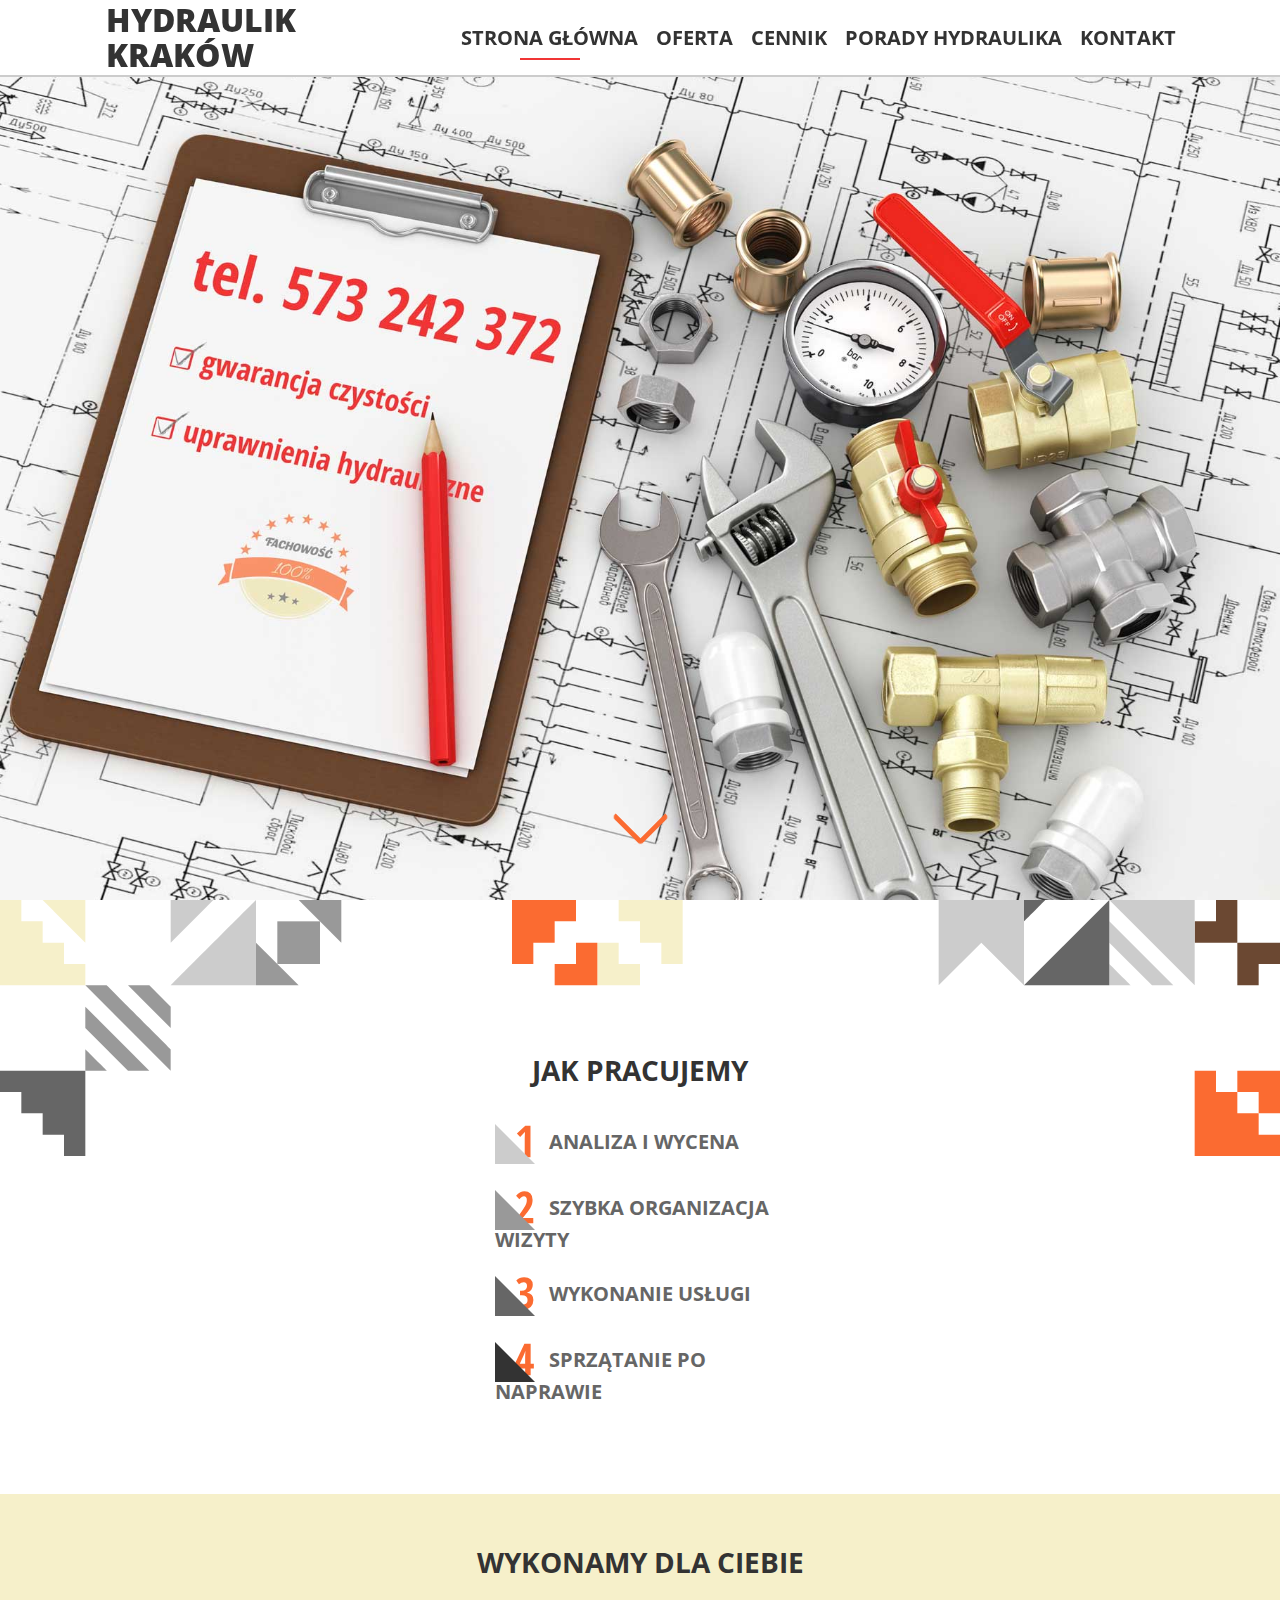
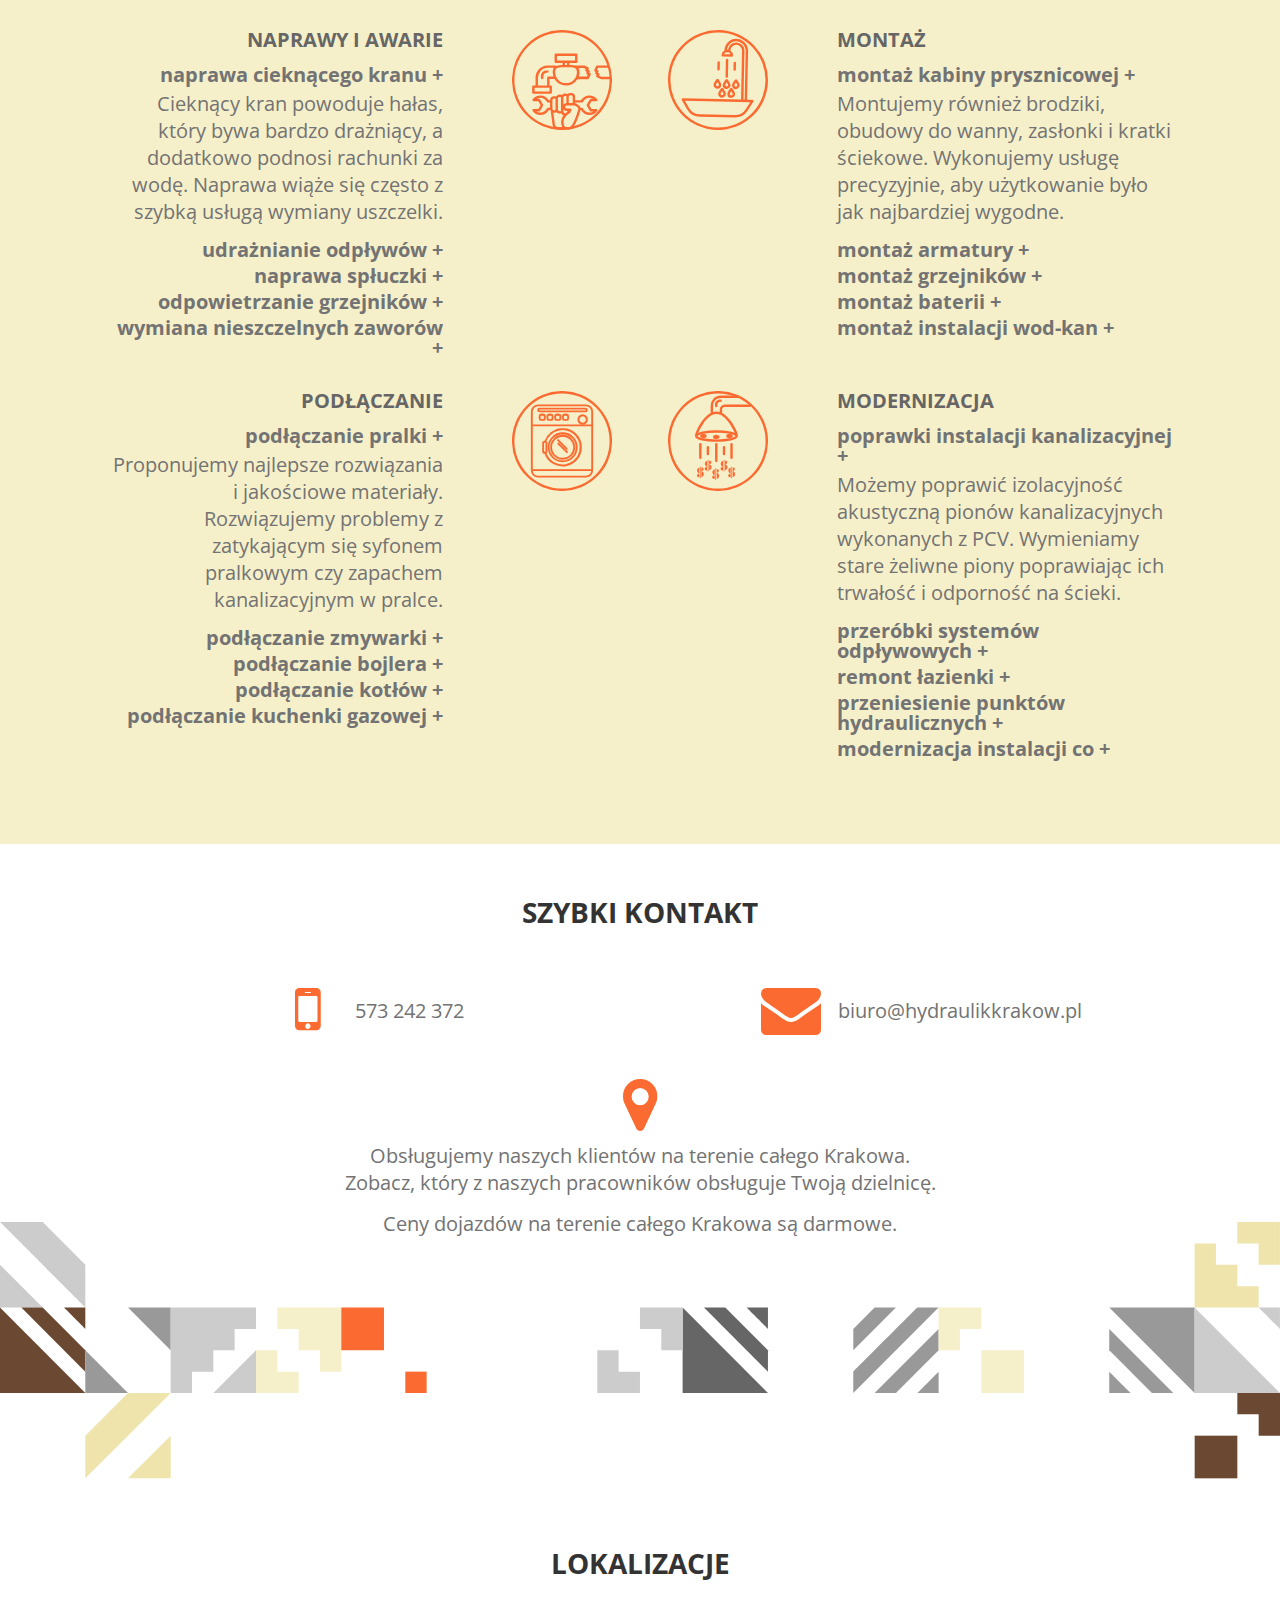
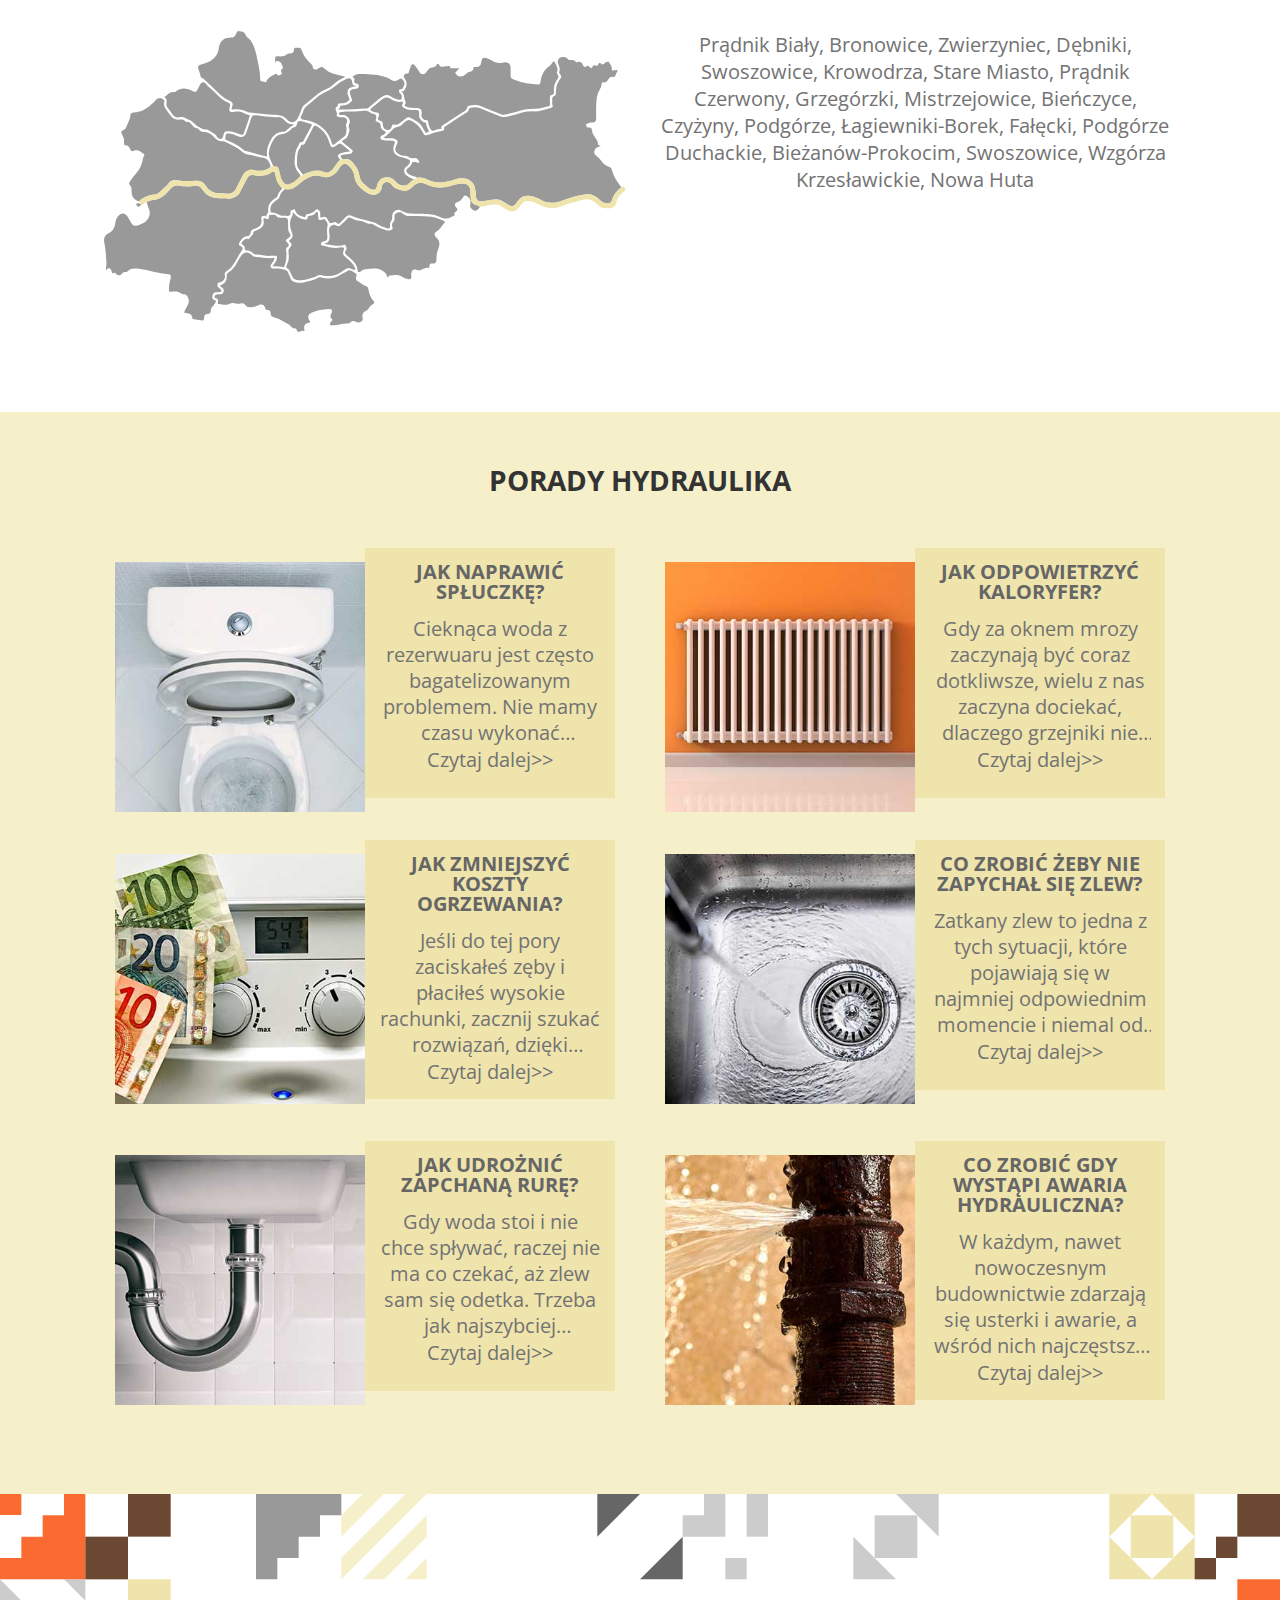
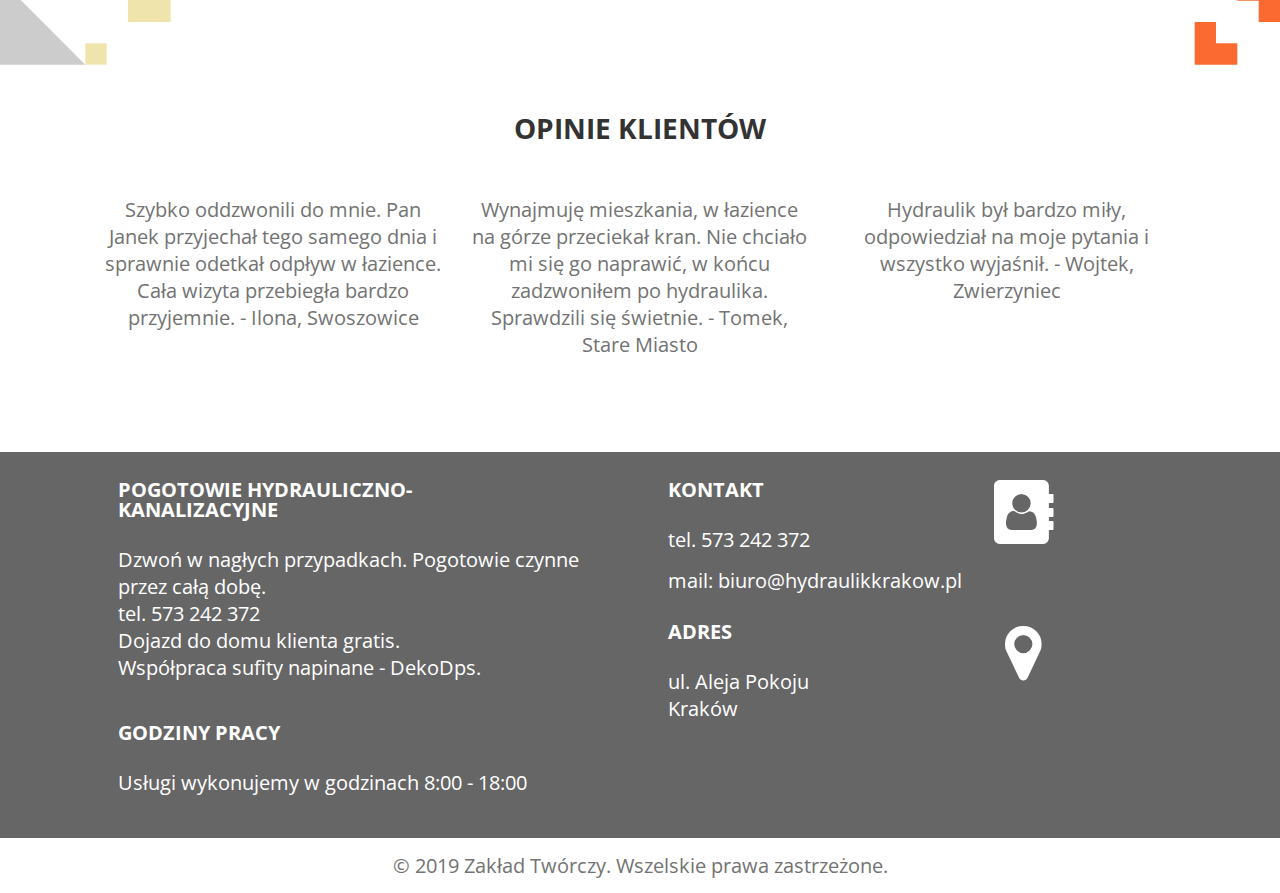
==== commit d12a6d81: "index.html - welcome section bg position" ====
--- a/index.html
+++ b/index.html
@@ -31,7 +31,7 @@
 		
 	</header>
 <!-- WELCOME SECTION -->
-	<section id="welcome-section" class="parallax">
+	<section id="welcome-section" class="bg-img parallax">
 		<a href="#jak-pracujemy" id="scroll-down-icon" class="smooth-scroll"></a>
 	</section>
 	<main>
--- a/style/index/style.css
+++ b/style/index/style.css
@@ -1,8 +1,10 @@
 #welcome-section {
-  background: url(img/jpg/bg_index_1.jpg) no-repeat;
-  background-position: left top;
+  background-image: url(img/jpg/bg_index_1.jpg);
   height: 70vh;
   position: relative; }
+  @media (max-width: 768px) {
+    #welcome-section {
+      background-position: -115px top; } }
   #welcome-section #scroll-down-icon {
     display: block;
     position: absolute;
@@ -164,6 +166,9 @@
     top: 80%;
     opacity: 0; } }
 @media (min-width: 768px) {
+  #welcome-section {
+    height: 100vh; }
+
   #jak-pracujemy {
     background-image: url(img/svg/bg_index_1.svg); }
     #jak-pracujemy h3 {
@@ -209,9 +214,6 @@
   #opinie {
     background-image: url(img/svg/bg_index_4.svg); } }
 @media (min-width: 1024px) {
-  #welcome-section {
-    height: calc(100vh - 77px); }
-
   #wykonamy {
     text-align: left; }
     #wykonamy h3 {
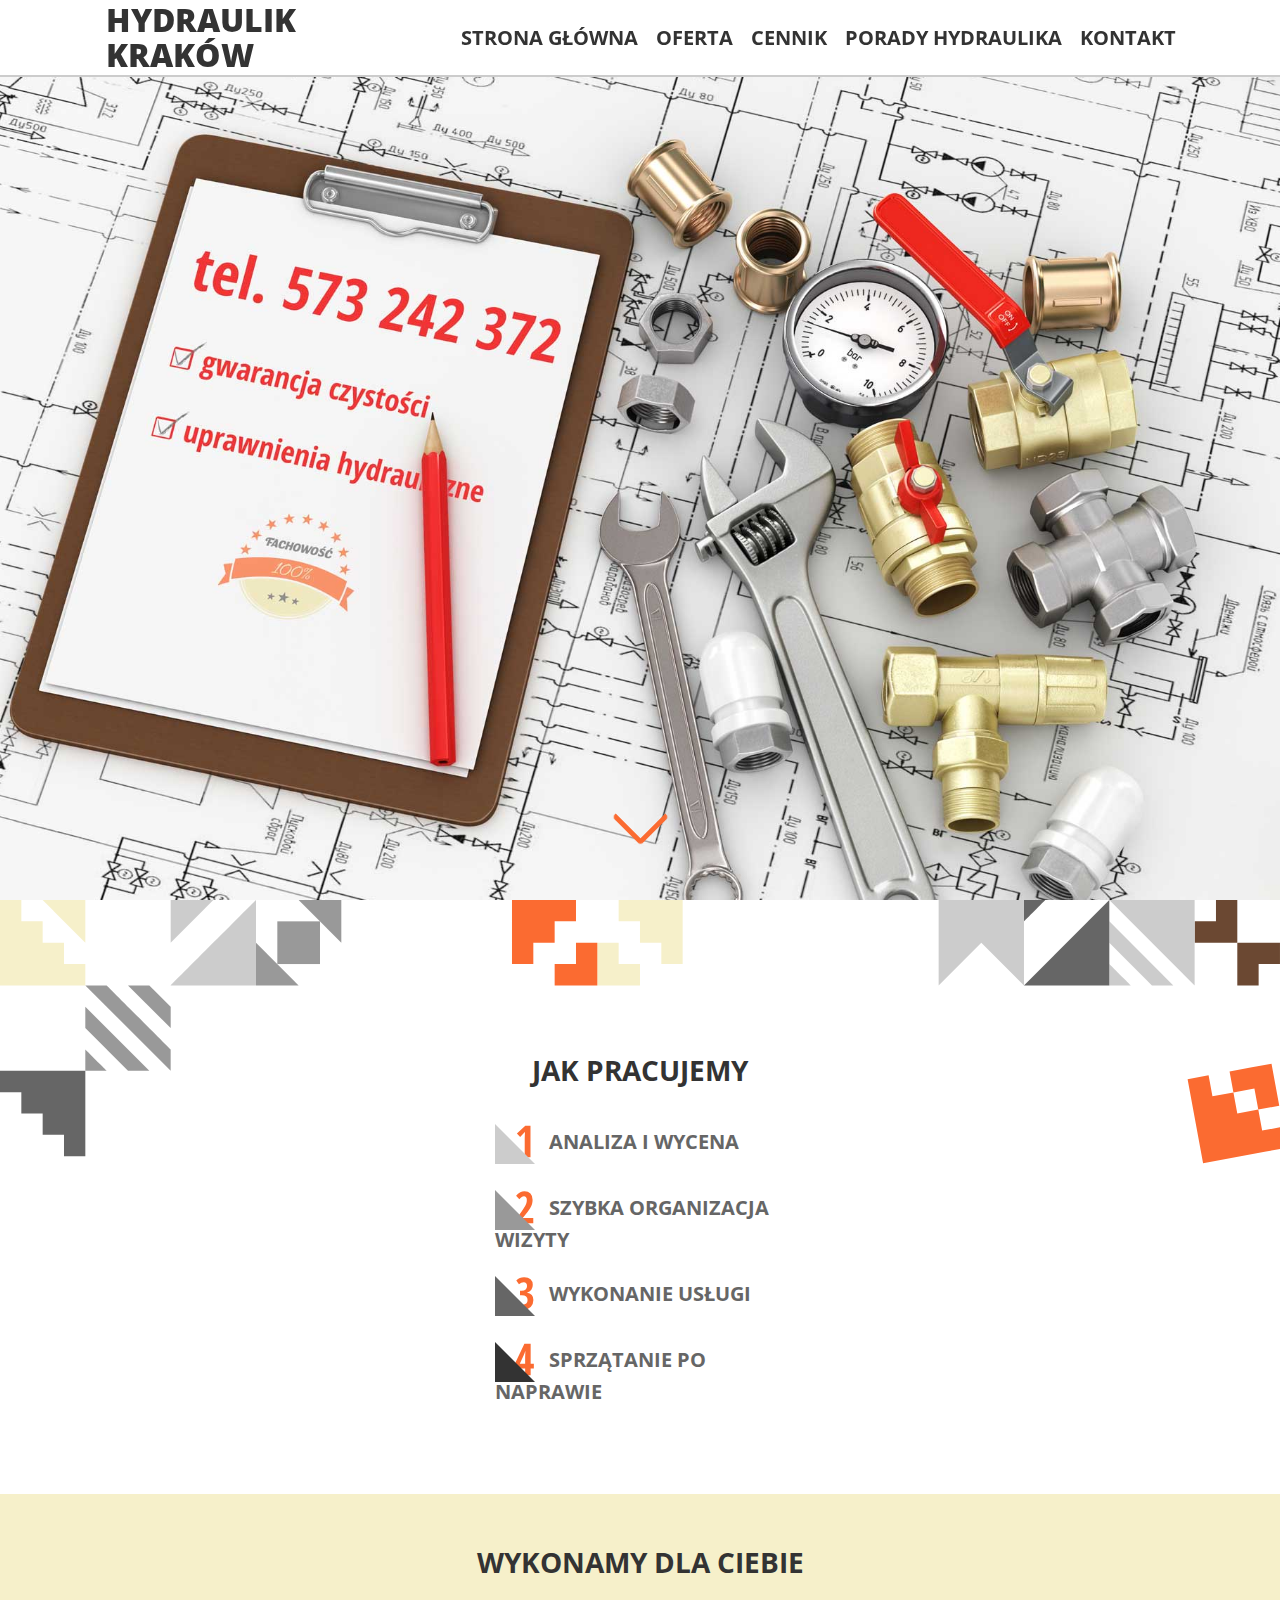
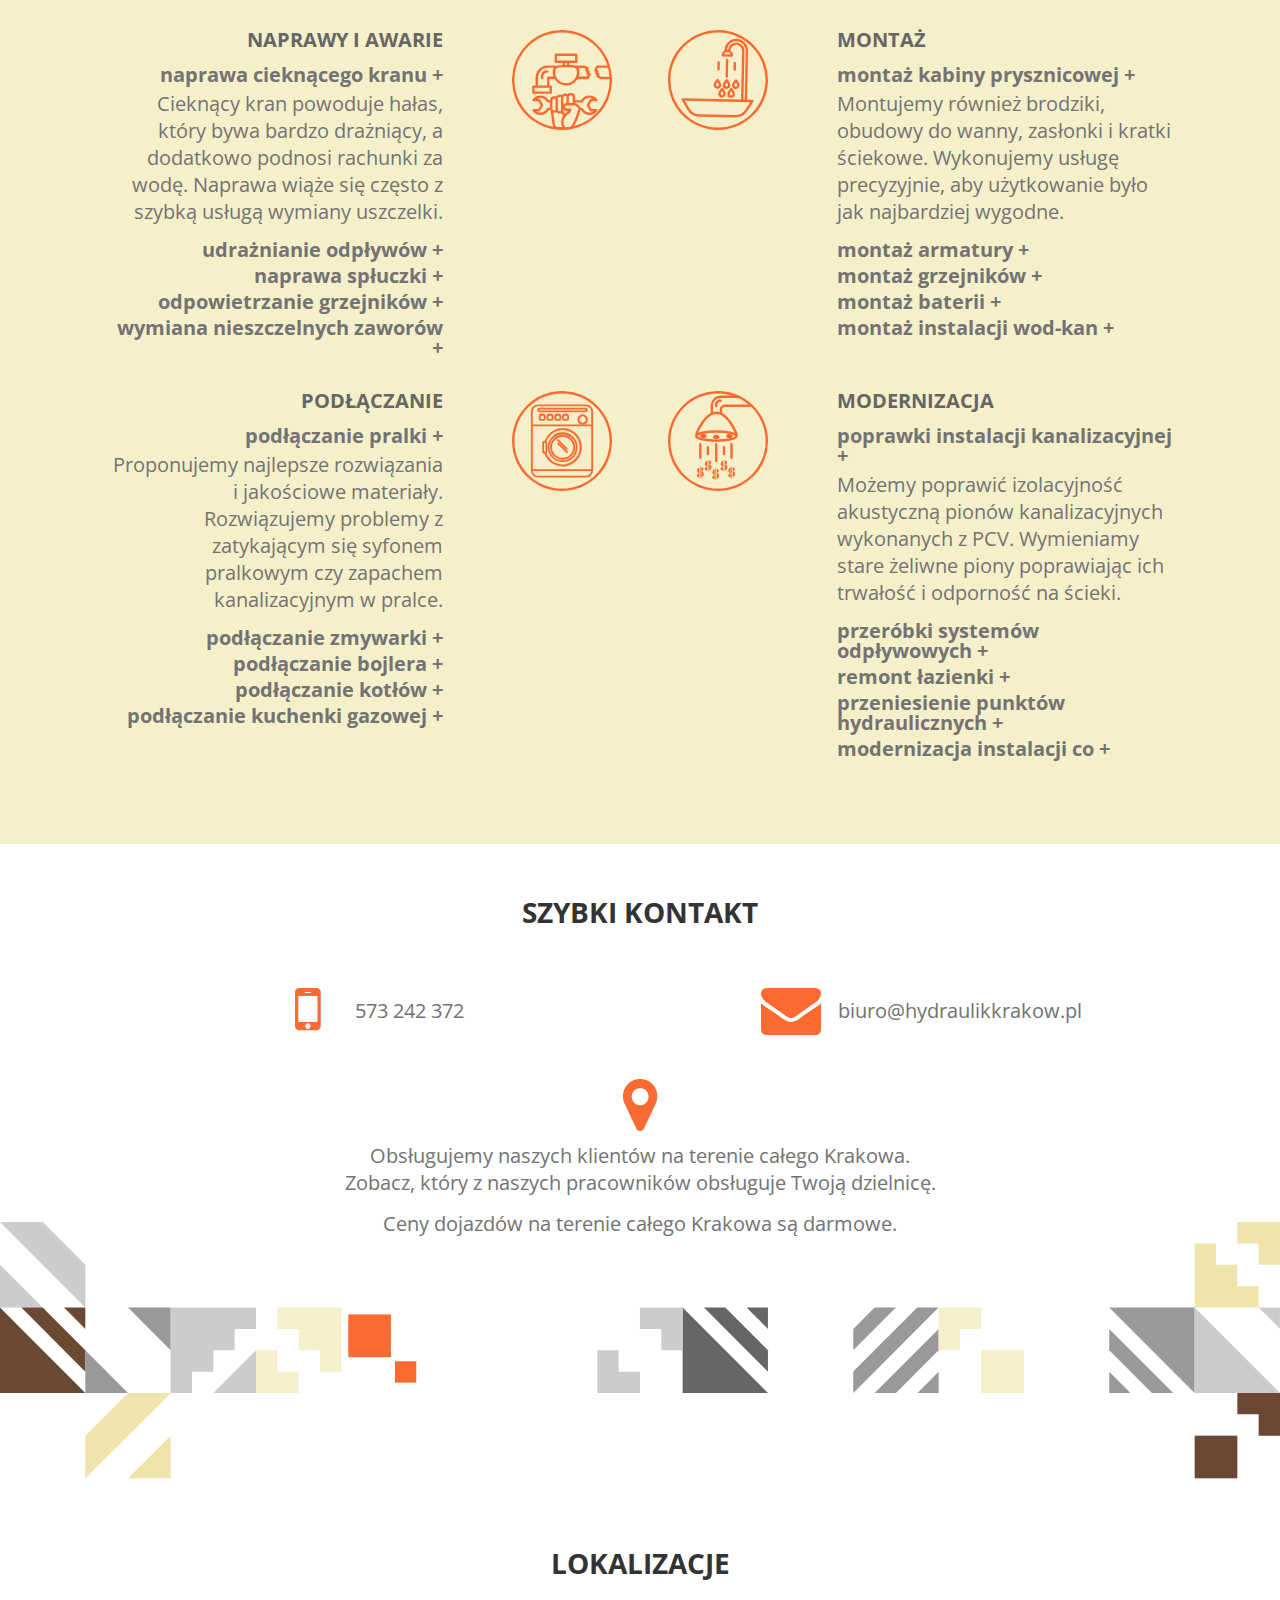
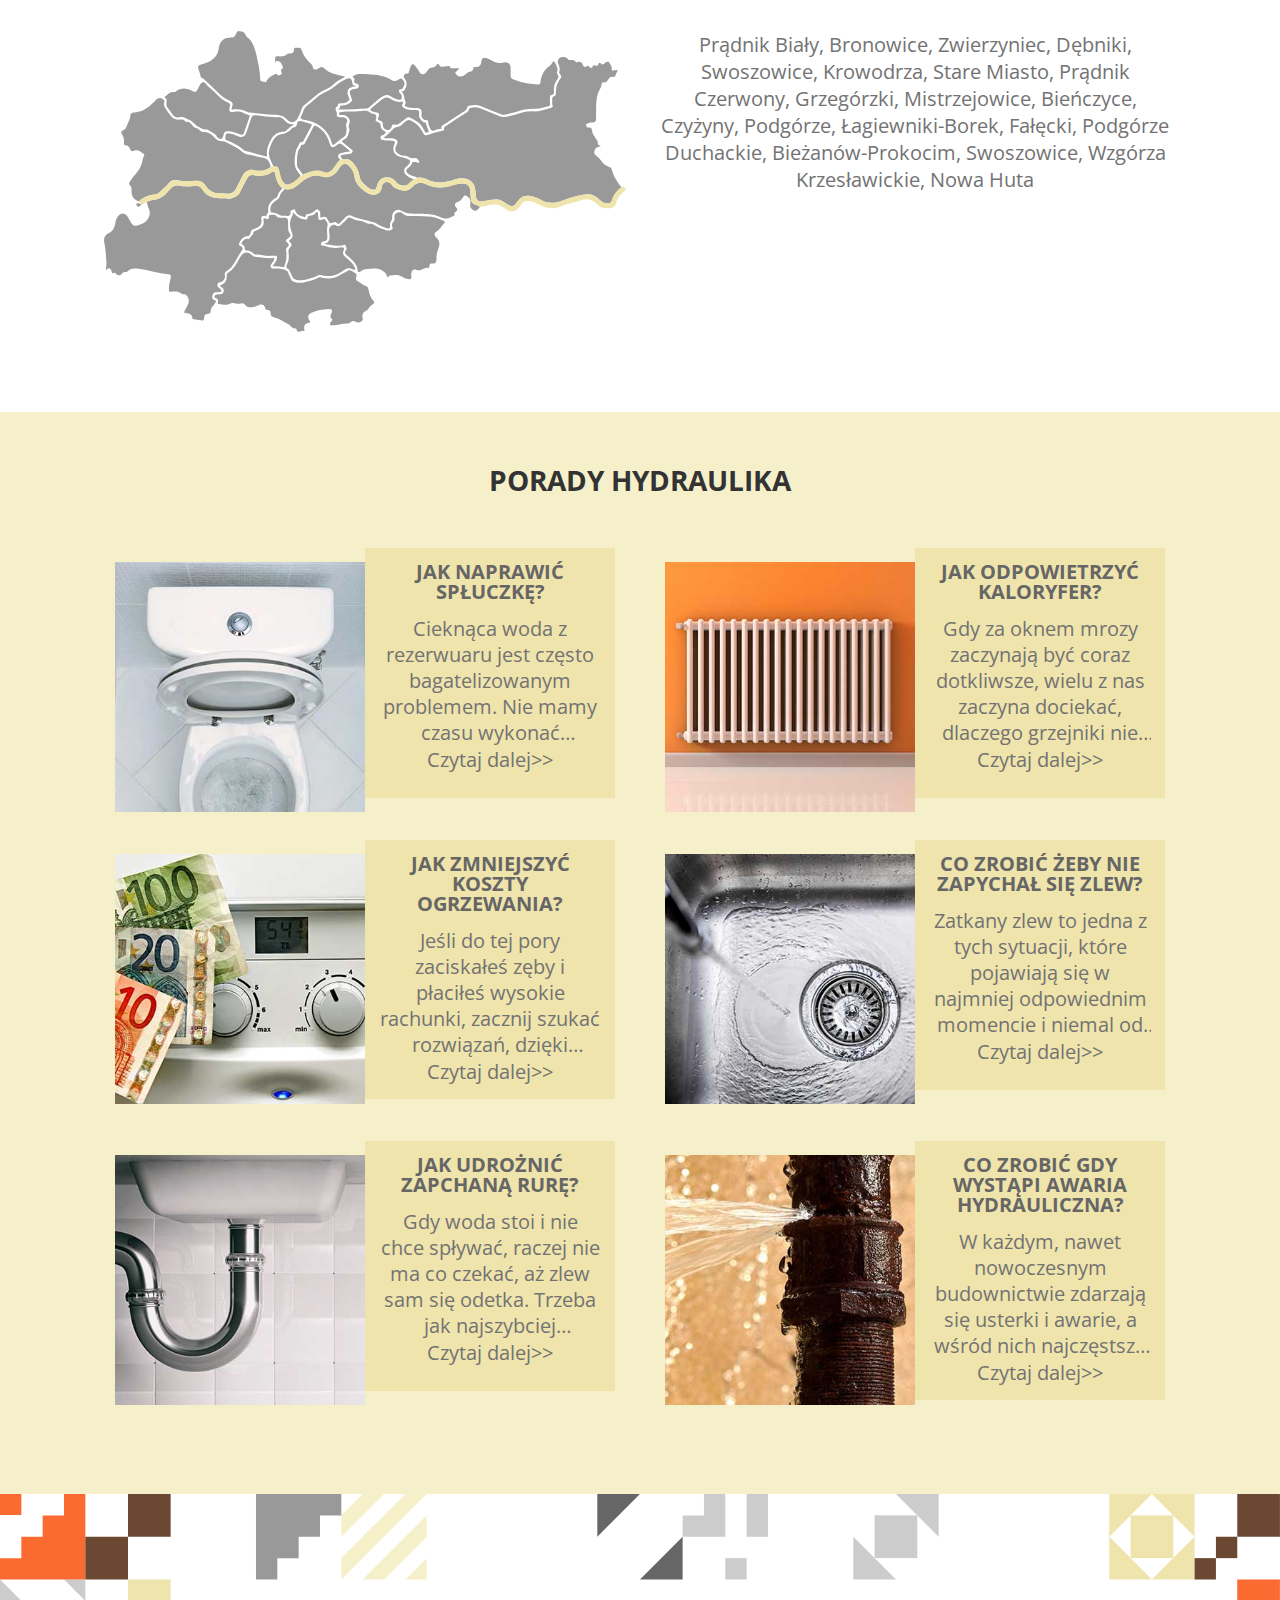
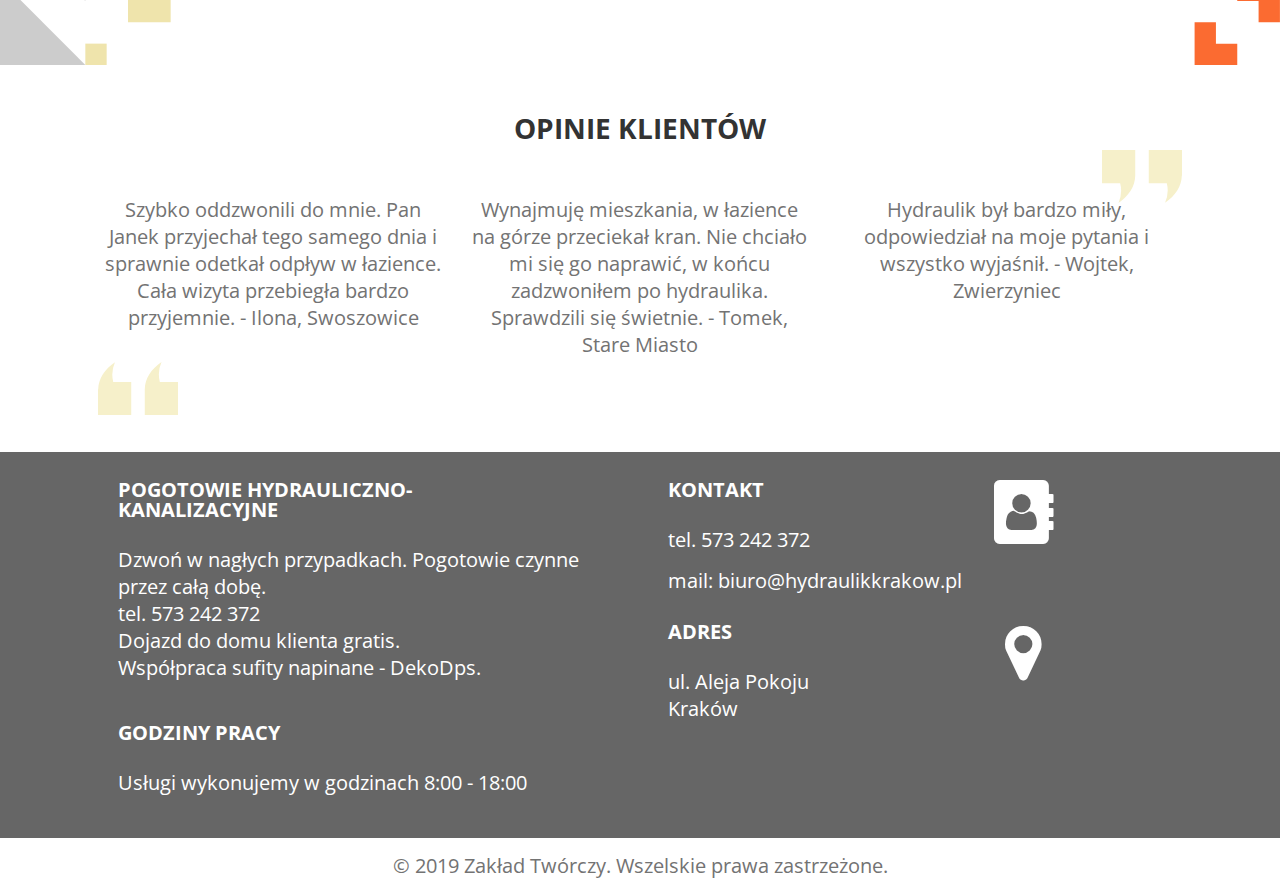
==== commit 47421315: "formatting from prettier" ====
--- a/index.html
+++ b/index.html
@@ -6,7 +6,7 @@
 	<meta charset="utf-8">
 	<meta http-equiv="X-UA-Compatible" content="IE=edge">
 	<meta name="viewport" content="width=device-width, initial-scale=1, maximum-scale=1">
-	
+
 	<meta name="description" content="">
 	<meta name="keywords" content="">
 	<meta name="author" content="Patryk Kowalski">
@@ -15,7 +15,8 @@
 	<title>Hydraulik Kraków</title>
 
 	<!--Link Out -->
-	<link href="https://fonts.googleapis.com/css?family=Open+Sans+Condensed:300,700&amp;subset=latin-ext" rel="stylesheet">
+	<link href="https://fonts.googleapis.com/css?family=Open+Sans+Condensed:300,700&amp;subset=latin-ext"
+		rel="stylesheet">
 	<link href="https://fonts.googleapis.com/css?family=Open+Sans:400,700,800&amp;subset=latin-ext" rel="stylesheet">
 	<link rel="stylesheet" href="https://cdnjs.cloudflare.com/ajax/libs/font-awesome/4.7.0/css/font-awesome.min.css">
 
@@ -26,26 +27,26 @@
 </head>
 
 <body>
-<!-- HEADER -->
+	<!-- HEADER -->
 	<header id="header">
-		
+
 	</header>
-<!-- WELCOME SECTION -->
+	<!-- WELCOME SECTION -->
 	<section id="welcome-section" class="bg-img parallax">
 		<a href="#jak-pracujemy" id="scroll-down-icon" class="smooth-scroll"></a>
 	</section>
 	<main>
-<!-- JAK PRACUJEMY -->
+		<!-- JAK PRACUJEMY -->
 		<section id="jak-pracujemy" class="bg-svg">
 			<div class="container">
 				<h2>Jak pracujemy</h2>
 				<h3 class="animation">Analiza i wycena</h3>
 				<h3 class="animation">Szybka organizacja wizyty</h3>
 				<h3 class="animation1">Wykonanie usługi</h3>
-				<h3 class="animation1">Sprzątanie po naprawie</h3>	
+				<h3 class="animation1">Sprzątanie po naprawie</h3>
 			</div>
 		</section>
-<!-- WYKONAMY -->
+		<!-- WYKONAMY -->
 		<section id="wykonamy" class="bg-color">
 			<div class="container">
 				<h2>Wykonamy dla Ciebie</h2>
@@ -61,7 +62,8 @@
 							</div>
 							<div class="coll-content-wrapper displayed">
 								<p class="coll-content">
-									Cieknący kran powoduje hałas, który bywa bardzo drażniący, a dodatkowo podnosi rachunki za wodę. Naprawa wiąże się często z szybką usługą wymiany uszczelki.
+									Cieknący kran powoduje hałas, który bywa bardzo drażniący, a dodatkowo podnosi rachunki za
+									wodę. Naprawa wiąże się często z szybką usługą wymiany uszczelki.
 								</p>
 							</div>
 						</div>
@@ -71,7 +73,8 @@
 							</div>
 							<div class="coll-content-wrapper">
 								<p class="coll-content">
-									Chemiczne udrażnianie rur wymaga szczególnej ostrożności, a zwłaszcza jeśli są to rury żeliwne. Koniecznie skontaktuj się z fachowcem, gdy zabieg na własną rękę się nie powiódł.
+									Chemiczne udrażnianie rur wymaga szczególnej ostrożności, a zwłaszcza jeśli są to rury
+									żeliwne. Koniecznie skontaktuj się z fachowcem, gdy zabieg na własną rękę się nie powiódł.
 								</p>
 							</div>
 						</div>
@@ -81,7 +84,8 @@
 							</div>
 							<div class="coll-content-wrapper">
 								<p class="coll-content">
-									Najczęstszy objaw to przeciekanie wody. O tym jak ją naprawić możesz przeczytać na blogu. Jeśli zadanie okaże się zbyt trudne, to chętnie pomożemy.
+									Najczęstszy objaw to przeciekanie wody. O tym jak ją naprawić możesz przeczytać na blogu.
+									Jeśli zadanie okaże się zbyt trudne, to chętnie pomożemy.
 								</p>
 							</div>
 						</div>
@@ -91,7 +95,8 @@
 							</div>
 							<div class="coll-content-wrapper">
 								<p class="coll-content">
-									Jeśli kaloryfery słabo grzeją lub wcale to najczęstszym powodem jest jego zapowietrzenie. Najlepiej kontrolnie sprawdzić grzejniki przed rozpoczęciem sezonu grzewczego.
+									Jeśli kaloryfery słabo grzeją lub wcale to najczęstszym powodem jest jego zapowietrzenie.
+									Najlepiej kontrolnie sprawdzić grzejniki przed rozpoczęciem sezonu grzewczego.
 								</p>
 							</div>
 						</div>
@@ -101,7 +106,8 @@
 							</div>
 							<div class="coll-content-wrapper">
 								<p class="coll-content">
-									Wymieniamy zawory grzejnikowe, które z powodu zakamienienia są nieszczelne lub się zawieszają. W wyniku tego w pokoju jest zbyt ciepło lub zbyt zimno.
+									Wymieniamy zawory grzejnikowe, które z powodu zakamienienia są nieszczelne lub się
+									zawieszają. W wyniku tego w pokoju jest zbyt ciepło lub zbyt zimno.
 								</p>
 							</div>
 						</div>
@@ -118,7 +124,8 @@
 							</div>
 							<div class="coll-content-wrapper displayed">
 								<p class="coll-content">
-									Montujemy również brodziki, obudowy do wanny, zasłonki i kratki ściekowe. Wykonujemy usługę precyzyjnie, aby użytkowanie było jak najbardziej wygodne.
+									Montujemy również brodziki, obudowy do wanny, zasłonki i kratki ściekowe. Wykonujemy usługę
+									precyzyjnie, aby użytkowanie było jak najbardziej wygodne.
 								</p>
 							</div>
 						</div>
@@ -128,7 +135,8 @@
 							</div>
 							<div class="coll-content-wrapper">
 								<p class="coll-content">
-									Montujemy wanny, umywalki, zlewy, miski WC, bidety i pisuary (czyli montaż biały). Wykonujemy usługę dokładnie, wykorzystując solidne materiały.
+									Montujemy wanny, umywalki, zlewy, miski WC, bidety i pisuary (czyli montaż biały). Wykonujemy
+									usługę dokładnie, wykorzystując solidne materiały.
 								</p>
 							</div>
 						</div>
@@ -138,7 +146,8 @@
 							</div>
 							<div class="coll-content-wrapper">
 								<p class="coll-content">
-									Montujemy grzejniki i zawory również w sezonie grzewczym. Jeśli nie masz pozwolenia ze spółdzieleni mieszkaniowej, możemy wykorzystać technikę zamrażania rur.
+									Montujemy grzejniki i zawory również w sezonie grzewczym. Jeśli nie masz pozwolenia ze
+									spółdzieleni mieszkaniowej, możemy wykorzystać technikę zamrażania rur.
 								</p>
 							</div>
 						</div>
@@ -148,7 +157,8 @@
 							</div>
 							<div class="coll-content-wrapper">
 								<p class="coll-content">
-									Montujemy baterie ścienne i stojące, a w tym krany oraz inne zawory i kurki. Całość zabezpieczamy skutecznymi elementami uszczelniającymi.
+									Montujemy baterie ścienne i stojące, a w tym krany oraz inne zawory i kurki. Całość
+									zabezpieczamy skutecznymi elementami uszczelniającymi.
 								</p>
 							</div>
 						</div>
@@ -158,7 +168,8 @@
 							</div>
 							<div class="coll-content-wrapper">
 								<p class="coll-content">
-									Wykorzystujemy nasze wieloletnie doświadczenie i skuteczne rozwiązania w planowaniu rozmieszczenia instalacji, tak aby służyła bezproblemowo na dziesiątki lat.
+									Wykorzystujemy nasze wieloletnie doświadczenie i skuteczne rozwiązania w planowaniu
+									rozmieszczenia instalacji, tak aby służyła bezproblemowo na dziesiątki lat.
 								</p>
 							</div>
 						</div>
@@ -177,7 +188,8 @@
 							</div>
 							<div class="coll-content-wrapper displayed">
 								<p class="coll-content">
-									Proponujemy najlepsze rozwiązania i jakościowe materiały. Rozwiązujemy problemy z zatykającym się syfonem pralkowym czy zapachem kanalizacyjnym w pralce.
+									Proponujemy najlepsze rozwiązania i jakościowe materiały. Rozwiązujemy problemy z zatykającym
+									się syfonem pralkowym czy zapachem kanalizacyjnym w pralce.
 								</p>
 							</div>
 						</div>
@@ -187,7 +199,8 @@
 							</div>
 							<div class="coll-content-wrapper">
 								<p class="coll-content">
-									Przywieziemy wszelkie potrzebne materiały i sprawnie podłączymy zmywarkę. Wcześniej należy ustalić czy konieczne będzie przerabianie instalacji.
+									Przywieziemy wszelkie potrzebne materiały i sprawnie podłączymy zmywarkę. Wcześniej należy
+									ustalić czy konieczne będzie przerabianie instalacji.
 								</p>
 							</div>
 						</div>
@@ -197,7 +210,8 @@
 							</div>
 							<div class="coll-content-wrapper">
 								<p class="coll-content">
-									Wybieramy odpowiednie miejsce na bojler, biorąc pod uwagę estetykę, istniejące instalacje sanitarne i straty ciepła. Na końcu testujemy sprawność podłączenia.
+									Wybieramy odpowiednie miejsce na bojler, biorąc pod uwagę estetykę, istniejące instalacje
+									sanitarne i straty ciepła. Na końcu testujemy sprawność podłączenia.
 								</p>
 							</div>
 						</div>
@@ -207,7 +221,8 @@
 							</div>
 							<div class="coll-content-wrapper">
 								<p class="coll-content">
-									Podłączamy wszelkie rodzaje kotłów centralnego ogrzewania w układzie otwartym i zamkniętym oraz kotły gazowe. Posiadamy odpowiednie uprawnienia.
+									Podłączamy wszelkie rodzaje kotłów centralnego ogrzewania w układzie otwartym i zamkniętym
+									oraz kotły gazowe. Posiadamy odpowiednie uprawnienia.
 								</p>
 							</div>
 						</div>
@@ -217,7 +232,8 @@
 							</div>
 							<div class="coll-content-wrapper">
 								<p class="coll-content">
-									Podłączamy również płyty gazowe i podbijamy gwarancje do kuchenki gazowej. Wykonujemy próbę szczelności instalacji gazowej i uszczelniamy wycieki gazu.
+									Podłączamy również płyty gazowe i podbijamy gwarancje do kuchenki gazowej. Wykonujemy próbę
+									szczelności instalacji gazowej i uszczelniamy wycieki gazu.
 								</p>
 							</div>
 						</div>
@@ -234,7 +250,8 @@
 							</div>
 							<div class="coll-content-wrapper displayed">
 								<p class="coll-content">
-									Możemy poprawić izolacyjność akustyczną pionów kanalizacyjnych wykonanych z PCV. Wymieniamy stare żeliwne piony poprawiając ich trwałość i odporność na ścieki.
+									Możemy poprawić izolacyjność akustyczną pionów kanalizacyjnych wykonanych z PCV. Wymieniamy
+									stare żeliwne piony poprawiając ich trwałość i odporność na ścieki.
 								</p>
 							</div>
 						</div>
@@ -244,7 +261,8 @@
 							</div>
 							<div class="coll-content-wrapper">
 								<p class="coll-content">
-									Jeśli często masz problem z zapchanym zlewem, umywalką czy prysznicem, może to oznaczać że system odpływowy ma niewystarczające spadki lub zbyt wąskie rury.
+									Jeśli często masz problem z zapchanym zlewem, umywalką czy prysznicem, może to oznaczać że
+									system odpływowy ma niewystarczające spadki lub zbyt wąskie rury.
 								</p>
 							</div>
 						</div>
@@ -254,7 +272,8 @@
 							</div>
 							<div class="coll-content-wrapper">
 								<p class="coll-content">
-									Przy remoncie łazienki warto również wymienić starą instalację wodno-kanalizacyjną i przeanalizować rozmieszczenie urządzeń sanitarnych.
+									Przy remoncie łazienki warto również wymienić starą instalację wodno-kanalizacyjną i
+									przeanalizować rozmieszczenie urządzeń sanitarnych.
 								</p>
 							</div>
 						</div>
@@ -264,7 +283,8 @@
 							</div>
 							<div class="coll-content-wrapper">
 								<p class="coll-content">
-									Podczas remontu łazienki często zmienia się rozmieszczenie urządzeń sanitarnych. Wtedy należy przenieść punkty hydrauliczne i przygotować je pod podłączenie.
+									Podczas remontu łazienki często zmienia się rozmieszczenie urządzeń sanitarnych. Wtedy należy
+									przenieść punkty hydrauliczne i przygotować je pod podłączenie.
 								</p>
 							</div>
 						</div>
@@ -274,7 +294,8 @@
 							</div>
 							<div class="coll-content-wrapper">
 								<p class="coll-content">
-									Modernizacja instalacji CO pozwala zmniejszyć koszty ogrzewania oraz uniknąć awarii. Nie zawsze konieczna jest wymiana całej instalacji. Więcej na naszym na 
+									Modernizacja instalacji CO pozwala zmniejszyć koszty ogrzewania oraz uniknąć awarii. Nie
+									zawsze konieczna jest wymiana całej instalacji. Więcej na naszym na
 									<a href="koszty-ogrzewania"></a>
 								</p>
 							</div>
@@ -283,7 +304,7 @@
 				</div>
 			</div>
 		</section>
-<!-- KONTAKT -->
+		<!-- KONTAKT -->
 		<section id="kontakt">
 			<div class="container">
 				<h2>Szybki kontakt</h2>
@@ -301,22 +322,25 @@
 					<p class="kontakt-item">
 						<i class="icon-location"></i>
 						Obsługujemy naszych klientów na terenie całego Krakowa.<br>
-					Zobacz, który z naszych pracowników obsługuje Twoją dzielnicę.</p>
+						Zobacz, który z naszych pracowników obsługuje Twoją dzielnicę.</p>
 					<p>Ceny dojazdów na terenie całego Krakowa są darmowe.</p>
 				</div>
 			</div>
 		</section>
-<!-- LOKALIZACJE -->
+		<!-- LOKALIZACJE -->
 		<section id="lokalizacje" class="bg-svg">
 			<div class="container">
 				<h2>Lokalizacje</h2>
 				<div class="row">
-					<object data="img/index/mapa.svg" type="image/svg+xml" class="col-12 col-m-6 vertical-padding"></object>
-					<p class="col-12 col-m-6 vertical-padding">Prądnik Biały, Bronowice, Zwierzyniec, Dębniki, Swoszowice, Krowodrza, Stare Miasto, Prądnik Czerwony, Grzegórzki, Mistrzejowice, Bieńczyce, Czyżyny, Podgórze, Łagiewniki-Borek, Fałęcki, Podgórze Duchackie, Bieżanów-Prokocim, Swoszowice, Wzgórza Krzesławickie, Nowa Huta</p>
+					<object data="img/svg/mapa.svg" type="image/svg+xml" class="col-12 col-m-6 vertical-padding"></object>
+					<p class="col-12 col-m-6 vertical-padding">Prądnik Biały, Bronowice, Zwierzyniec, Dębniki, Swoszowice,
+						Krowodrza, Stare Miasto, Prądnik Czerwony, Grzegórzki, Mistrzejowice, Bieńczyce, Czyżyny, Podgórze,
+						Łagiewniki-Borek, Fałęcki, Podgórze Duchackie, Bieżanów-Prokocim, Swoszowice, Wzgórza Krzesławickie,
+						Nowa Huta</p>
 				</div>
 			</div>
 		</section>
-<!-- PORADY -->
+		<!-- PORADY -->
 		<section id="porady" class="bg-color">
 			<div class="container">
 				<h2>Porady hydraulika</h2>
@@ -333,9 +357,11 @@
 									</a>
 								</h3>
 								<p class="multi-line-text-overflow">
-									Cieknąca woda z rezerwuaru jest często bagatelizowanym problemem. Nie mamy czasu wykonać samodzielnie naprawy, albo żal nam pieniędzy na hydraulika. Problem trochę uprzykrza życie gdy…
-								</p>
-								<a href="/naprawa-spluczki.html">Czytaj&nbsp;dalej&gt;&gt;</a>
+									Cieknąca woda z rezerwuaru jest często bagatelizowanym problemem. Nie mamy czasu wykonać
+									samodzielnie naprawy, albo żal nam pieniędzy na hydraulika. Problem trochę uprzykrza życie
+									gdy…
+								</p>
+								<a href="naprawa-spluczki.html">Czytaj&nbsp;dalej&gt;&gt;</a>
 							</div>
 						</div>
 					</div>
@@ -351,9 +377,11 @@
 									</a>
 								</h3>
 								<p class="multi-line-text-overflow">
-									Gdy za oknem mrozy zaczynają być coraz dotkliwsze, wielu z nas zaczyna dociekać, dlaczego grzejniki nie grzeją tak, jak powinny. Bardzo częstą przyczyną jest zapowietrzenie grzejnika. Dziś zdradzę jak…
-								</p>
-								<a href="/odpowietrzanie-kaloryfera.html">Czytaj&nbsp;dalej&gt;&gt;</a>
+									Gdy za oknem mrozy zaczynają być coraz dotkliwsze, wielu z nas zaczyna dociekać, dlaczego
+									grzejniki nie grzeją tak, jak powinny. Bardzo częstą przyczyną jest zapowietrzenie grzejnika.
+									Dziś zdradzę jak…
+								</p>
+								<a href="odpowietrzanie-kaloryfera.html">Czytaj&nbsp;dalej&gt;&gt;</a>
 							</div>
 						</div>
 					</div>
@@ -371,9 +399,10 @@
 									</a>
 								</h3>
 								<p class="multi-line-text-overflow">
-									Jeśli do tej pory zaciskałeś zęby i płaciłeś wysokie rachunki, zacznij szukać rozwiązań, dzięki którym obniżysz koszty ogrzewania nawet o kilkadziesiąt procent…
-								</p>
-								<a href="/ekonomiczne-ogrzewanie.html">Czytaj&nbsp;dalej&gt;&gt;</a>
+									Jeśli do tej pory zaciskałeś zęby i płaciłeś wysokie rachunki, zacznij szukać rozwiązań,
+									dzięki którym obniżysz koszty ogrzewania nawet o kilkadziesiąt procent…
+								</p>
+								<a href="ekonomiczne-ogrzewanie.html">Czytaj&nbsp;dalej&gt;&gt;</a>
 							</div>
 						</div>
 					</div>
@@ -389,9 +418,10 @@
 									</a>
 								</h3>
 								<p class="multi-line-text-overflow">
-									Zatkany zlew to jedna z tych sytuacji, które pojawiają się w najmniej odpowiednim momencie i niemal od razu utrudniają nam życie. Jak w prosty sposób uniknąć zapchania zlewu…
-								</p>
-								<a href="/zapchany-zlew.html">Czytaj&nbsp;dalej&gt;&gt;</a>
+									Zatkany zlew to jedna z tych sytuacji, które pojawiają się w najmniej odpowiednim momencie i
+									niemal od razu utrudniają nam życie. Jak w prosty sposób uniknąć zapchania zlewu…
+								</p>
+								<a href="zapchany-zlew.html">Czytaj&nbsp;dalej&gt;&gt;</a>
 							</div>
 						</div>
 					</div>
@@ -409,9 +439,10 @@
 									</a>
 								</h3>
 								<p class="multi-line-text-overflow">
-									Gdy woda stoi i nie chce spływać, raczej nie ma co czekać, aż zlew sam się odetka. Trzeba jak najszybciej przystąpić do działania. Jak odetkać zatkaną rurę bez wzywania hydraulika…
-								</p>
-								<a href="/udraznianie-rur.html">Czytaj&nbsp;dalej&gt;&gt;</a>
+									Gdy woda stoi i nie chce spływać, raczej nie ma co czekać, aż zlew sam się odetka. Trzeba jak
+									najszybciej przystąpić do działania. Jak odetkać zatkaną rurę bez wzywania hydraulika…
+								</p>
+								<a href="udraznianie-rur.html">Czytaj&nbsp;dalej&gt;&gt;</a>
 							</div>
 						</div>
 					</div>
@@ -427,26 +458,29 @@
 									</a>
 								</h3>
 								<p class="multi-line-text-overflow">
-									W każdym, nawet nowoczesnym budownictwie zdarzają się usterki i awarie, a wśród nich najczęstsze są awarie sieci hydraulicznej. Co zrobić gdy pojawi sie awaria hydrauliczna…
-								</p>
-								<a href="/awaria-hydrauliczna.html">Czytaj&nbsp;dalej&gt;&gt;</a>
+									W każdym, nawet nowoczesnym budownictwie zdarzają się usterki i awarie, a wśród nich
+									najczęstsze są awarie sieci hydraulicznej. Co zrobić gdy pojawi sie awaria hydrauliczna…
+								</p>
+								<a href="awaria-hydrauliczna.html">Czytaj&nbsp;dalej&gt;&gt;</a>
 							</div>
 						</div>
 					</div>
 				</div>
 			</div>
 		</section>
-<!-- OPINIE -->
+		<!-- OPINIE -->
 		<section id="opinie" class="bg-svg">
 			<div class="container">
 				<h2>Opinie klientów</h2>
 				<div class="row vertical-padding opinie-content">
 					<p class="col-12 col-m-4">
-						Szybko oddzwonili do mnie. Pan Janek przyjechał tego samego dnia i sprawnie odetkał odpływ w łazience. Cała wizyta przebiegła bardzo przyjemnie.
+						Szybko oddzwonili do mnie. Pan Janek przyjechał tego samego dnia i sprawnie odetkał odpływ w łazience.
+						Cała wizyta przebiegła bardzo przyjemnie.
 						<span> -&nbsp;Ilona, Swoszowice</span>
 					</p>
 					<p class="col-12 col-m-4">
-						Wynajmuję mieszkania, w łazience na górze przeciekał kran. Nie chciało mi się go naprawić, w końcu zadzwoniłem po hydraulika. Sprawdzili się świetnie.
+						Wynajmuję mieszkania, w łazience na górze przeciekał kran. Nie chciało mi się go naprawić, w końcu
+						zadzwoniłem po hydraulika. Sprawdzili się świetnie.
 						<span> -&nbsp;Tomek, Stare&nbsp;Miasto</span>
 					</p>
 					<p class="col-12 col-m-4">
@@ -457,7 +491,7 @@
 			</div>
 		</section>
 	</main>
-<!-- FOOTER -->
+	<!-- FOOTER -->
 	<footer id="footer">
 		<div id="main-footer" class="container">
 			<div class="row">
@@ -474,7 +508,7 @@
 					<div class="container-fluid">
 						<h3>GODZINY PRACY</h3>
 						<p>Usługi wykonujemy w godzinach 8:00&nbsp;-&nbsp;18:00</p>
-					</div>					
+					</div>
 				</div>
 				<address class="col-12 col-m-6">
 					<div class="container-fluid">
@@ -506,4 +540,5 @@
 	<script src="js/location_marker.js"></script>
 	<script src="js/get_header_and_footer.js"></script>
 </body>
+
 </html>--- a/style/main.css
+++ b/style/main.css
@@ -192,25 +192,8 @@
     border-color: #ccc;
     font-size: 0.8rem;
     font-weight: 700; }
-    #header nav ol > li > a::after {
-      content: '';
-      background: #f13535;
-      position: absolute;
-      height: 2px;
-      width: 60px;
-      -webkit-transform: translate3d(-50%, 0, 0) scaleX(0);
-              transform: translate3d(-50%, 0, 0) scaleX(0);
-      bottom: 15px;
-      left: 50%;
-      -webkit-transition: 0.4s ease-in-out;
-      transition: 0.4s ease-in-out;
-      -webkit-transition-property: -webkit-transform;
-      transition-property: -webkit-transform;
-      transition-property: transform;
-      transition-property: transform, -webkit-transform; }
-    #header nav ol > li > a:hover::after, #header nav ol > li > a.active::after {
-      -webkit-transform: translate3d(-50%, 0, 0) scaleX(1);
-              transform: translate3d(-50%, 0, 0) scaleX(1); }
+    #header nav ol > li > a:hover, #header nav ol > li > a.active {
+      color: #f13535; }
     #header nav ul {
       border-color: #ccc;
       background: #fff; }
@@ -251,7 +234,7 @@
     background-size: cover; }
   section.bg-svg {
     background-position: top;
-    background-size: contain; }
+    background-size: 100%; }
 
 .circle-icon {
   display: block;
@@ -793,6 +776,27 @@
         right: 0.7rem; }
         #header .container nav ol > li {
           font-size: 1rem; }
+          #header .container nav ol > li > a {
+            color: inherit; }
+            #header .container nav ol > li > a::after {
+              content: '';
+              background: #f13535;
+              position: absolute;
+              height: 2px;
+              width: 60px;
+              -webkit-transform: translate3d(-50%, 0, 0) scaleX(0);
+                      transform: translate3d(-50%, 0, 0) scaleX(0);
+              bottom: 15px;
+              left: 50%;
+              -webkit-transition: 0.4s ease-in-out;
+              transition: 0.4s ease-in-out;
+              -webkit-transition-property: -webkit-transform;
+              transition-property: -webkit-transform;
+              transition-property: transform;
+              transition-property: transform, -webkit-transform; }
+            #header .container nav ol > li > a:hover::after, #header .container nav ol > li > a.active::after {
+              -webkit-transform: translate3d(-50%, 0, 0) scaleX(1);
+                      transform: translate3d(-50%, 0, 0) scaleX(1); }
         #header .container nav ul {
           width: 280px;
           border-color: #ccc; }
--- a/style/index/style.css
+++ b/style/index/style.css
@@ -2,9 +2,9 @@
   background-image: url(img/jpg/bg_index_1.jpg);
   height: 70vh;
   position: relative; }
-  @media (max-width: 768px) {
+  @media screen and (max-width: 767px) {
     #welcome-section {
-      background-position: -115px top; } }
+      background-position: left top; } }
   #welcome-section #scroll-down-icon {
     display: block;
     position: absolute;
@@ -57,6 +57,12 @@
     #jak-pracujemy h3:nth-of-type(4)::before {
       background-image: url(img/svg/nr4.svg); }
 
+#wykonamy .wykonamy-content {
+  max-width: 400px; }
+  @media (max-width: 767px) {
+    #wykonamy .wykonamy-content {
+      margin-left: auto;
+      margin-right: auto; } }
 #wykonamy .row:nth-of-type(1) .wykonamy-content:nth-of-type(1) .circle-icon {
   background-image: url(img/svg/circle_icon_naprawa.svg); }
 #wykonamy .row:nth-of-type(1) .wykonamy-content:nth-of-type(2) .circle-icon {
@@ -71,7 +77,7 @@
 #kontakt {
   background-image: url(img/svg/bg_index_2sm.svg);
   background-position: bottom;
-  padding-bottom: 30%; }
+  padding-bottom: 25%; }
   #kontakt .kontakt-item {
     position: relative;
     padding-top: 4rem; }
@@ -104,6 +110,26 @@
   margin: 0 0 0.7rem 0; }
   #porady .porady-description .multi-line-text-overflow {
     display: none; }
+    @media (min-width: 380px) {
+      #porady .porady-description .multi-line-text-overflow {
+        line-height: 1.3;
+        font-size: 20px;
+        height: calc(1.3 * 1 * 20px);
+        overflow: hidden;
+        -webkit-line-clamp: 1;
+        display: block;
+        display: -webkit-box;
+        -webkit-box-orient: vertical; } }
+    @media (min-width: 450px) {
+      #porady .porady-description .multi-line-text-overflow {
+        line-height: 1.3;
+        font-size: 20px;
+        height: calc(1.3 * 3 * 20px);
+        overflow: hidden;
+        -webkit-line-clamp: 3;
+        display: block;
+        display: -webkit-box;
+        -webkit-box-orient: vertical; } }
 
 #opinie {
   background-image: url(img/svg/bg_index_4sm.svg);
@@ -118,8 +144,7 @@
       max-width: 80px;
       height: 100%;
       width: 15vw;
-      position: absolute;
-      z-index: -1; }
+      position: absolute; }
     #opinie .opinie-content::before {
       background-image: url(img/svg/quote_opinie_top.svg);
       right: 0;
@@ -209,8 +234,19 @@
     display: block;
     display: -webkit-box;
     -webkit-box-orient: vertical;
-    margin-bottom: 0; }
-
+    margin-bottom: 0; } }
+  @media (min-width: 768px) and (min-width: 900px) {
+    #porady .porady-description .multi-line-text-overflow {
+      line-height: 1.3;
+      font-size: 20px;
+      height: calc(1.3 * 3 * 20px);
+      overflow: hidden;
+      -webkit-line-clamp: 3;
+      display: block;
+      display: -webkit-box;
+      -webkit-box-orient: vertical; } }
+
+@media (min-width: 768px) {
   #opinie {
     background-image: url(img/svg/bg_index_4.svg); } }
 @media (min-width: 1024px) {
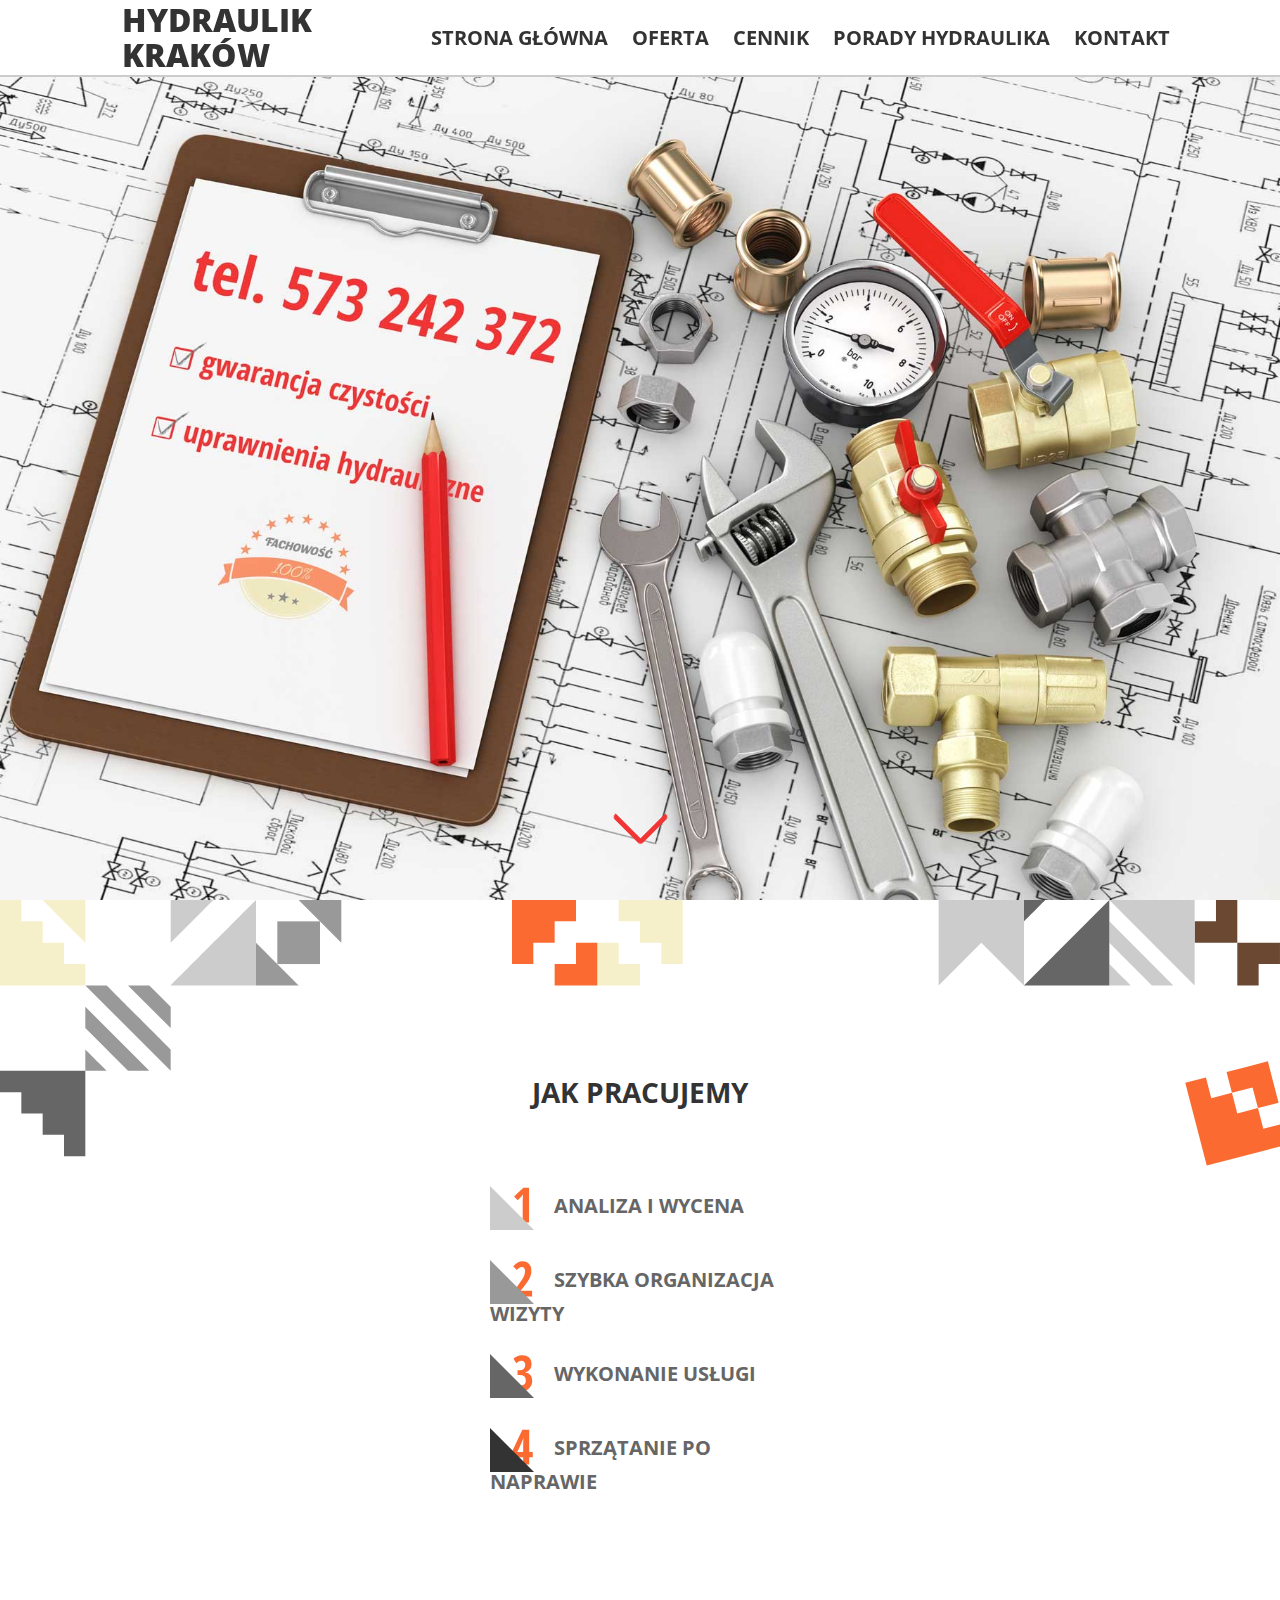
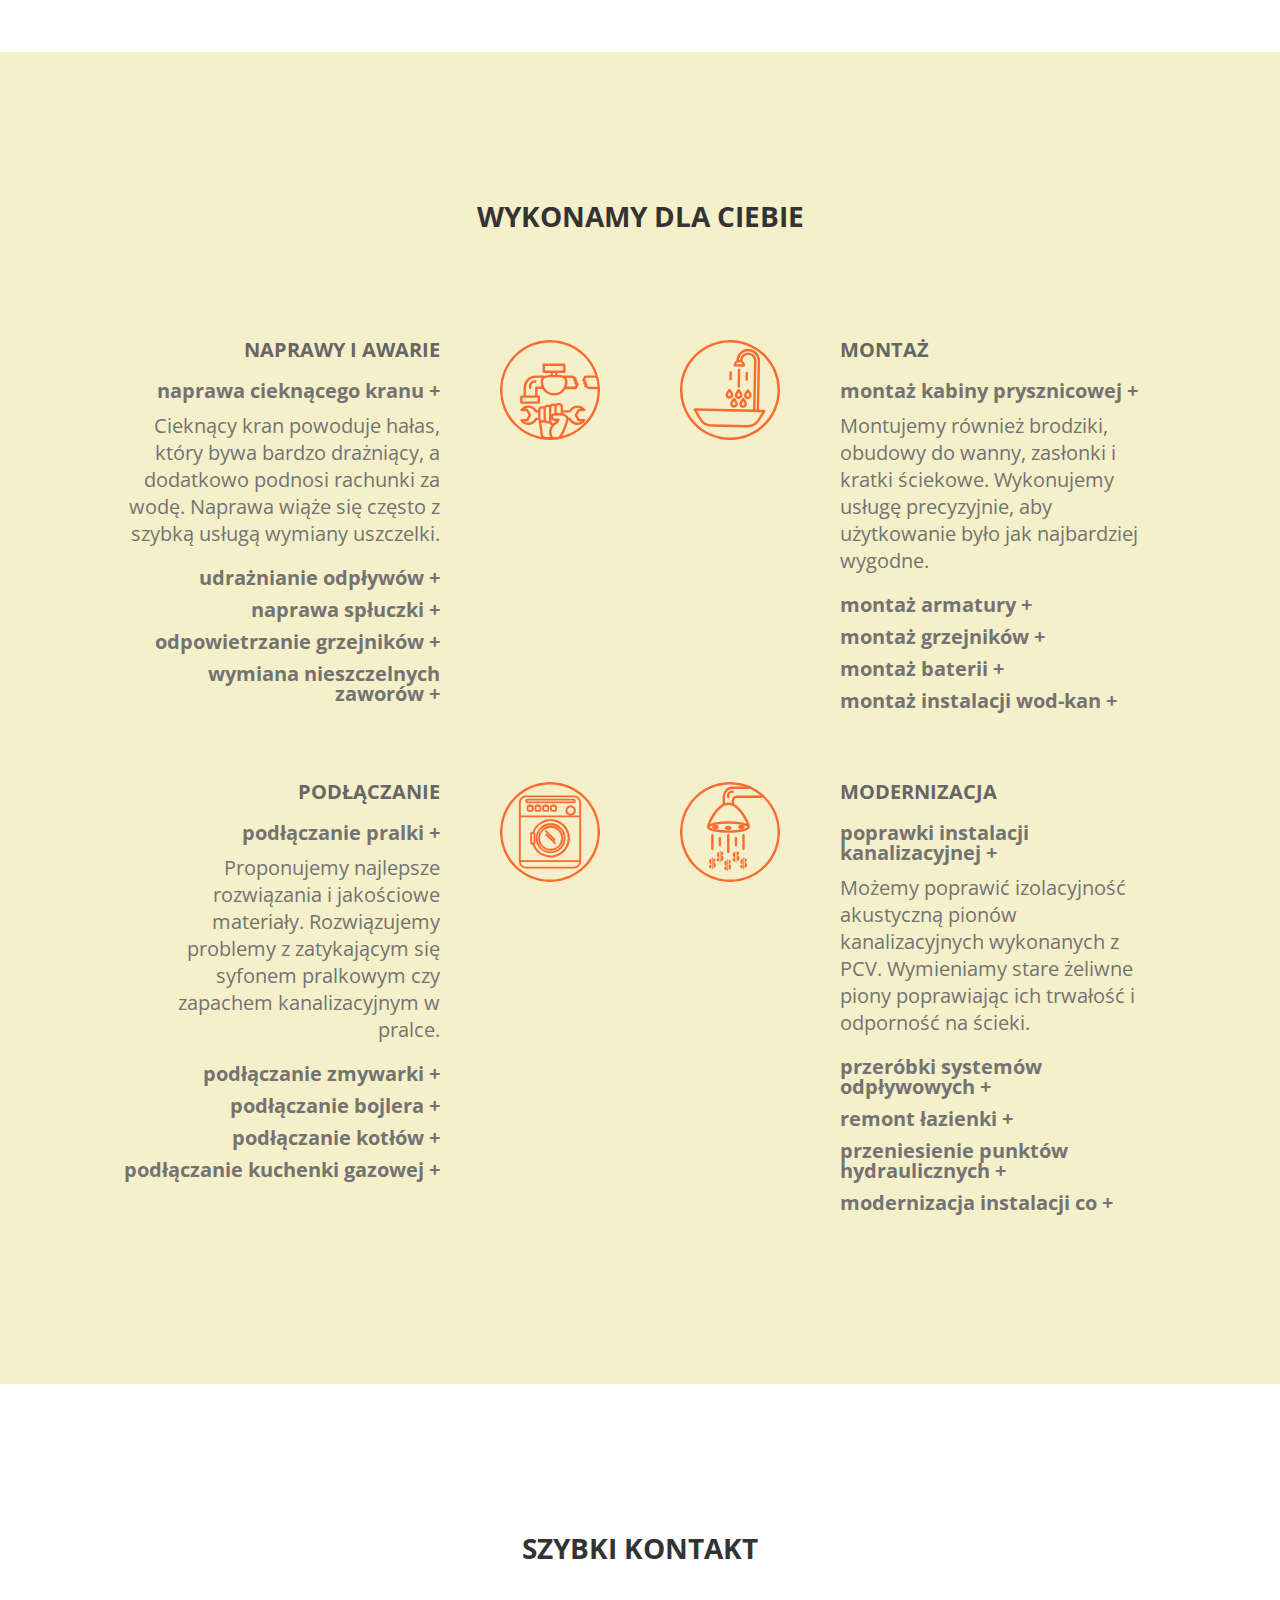
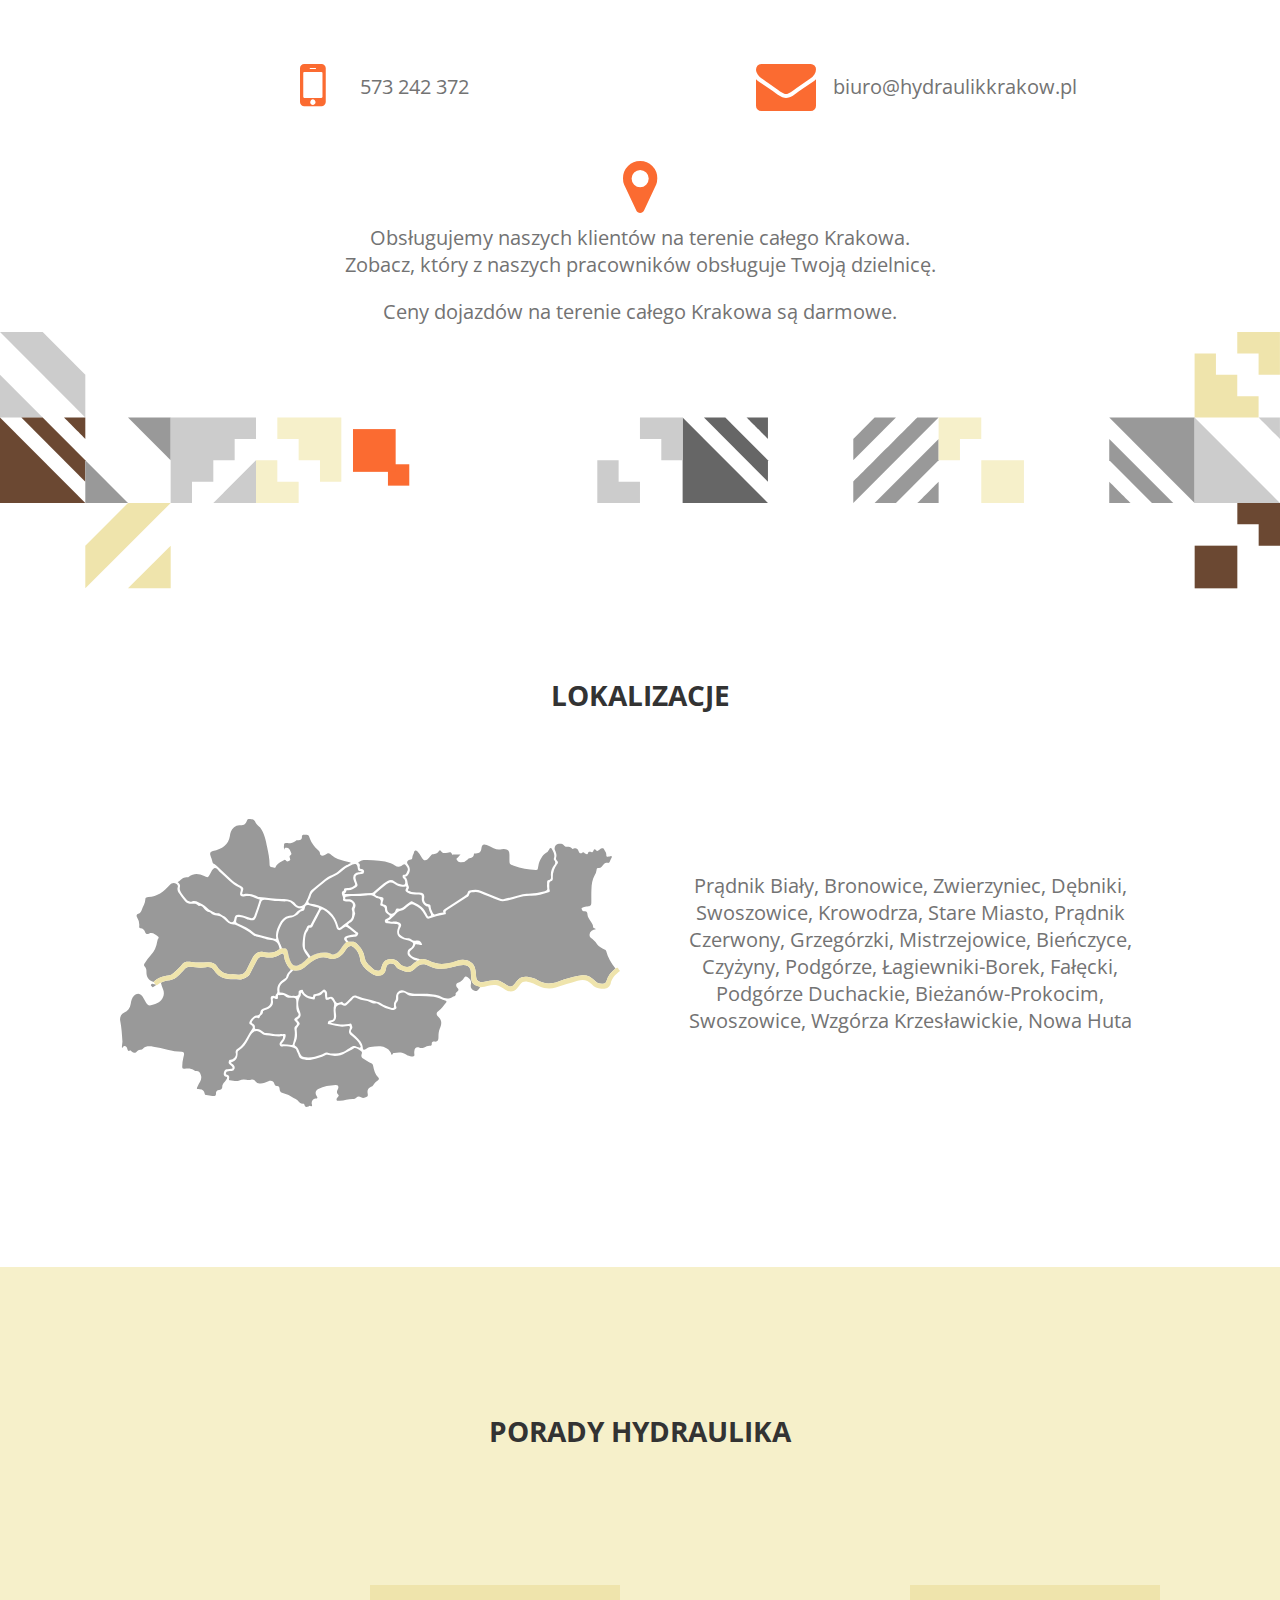
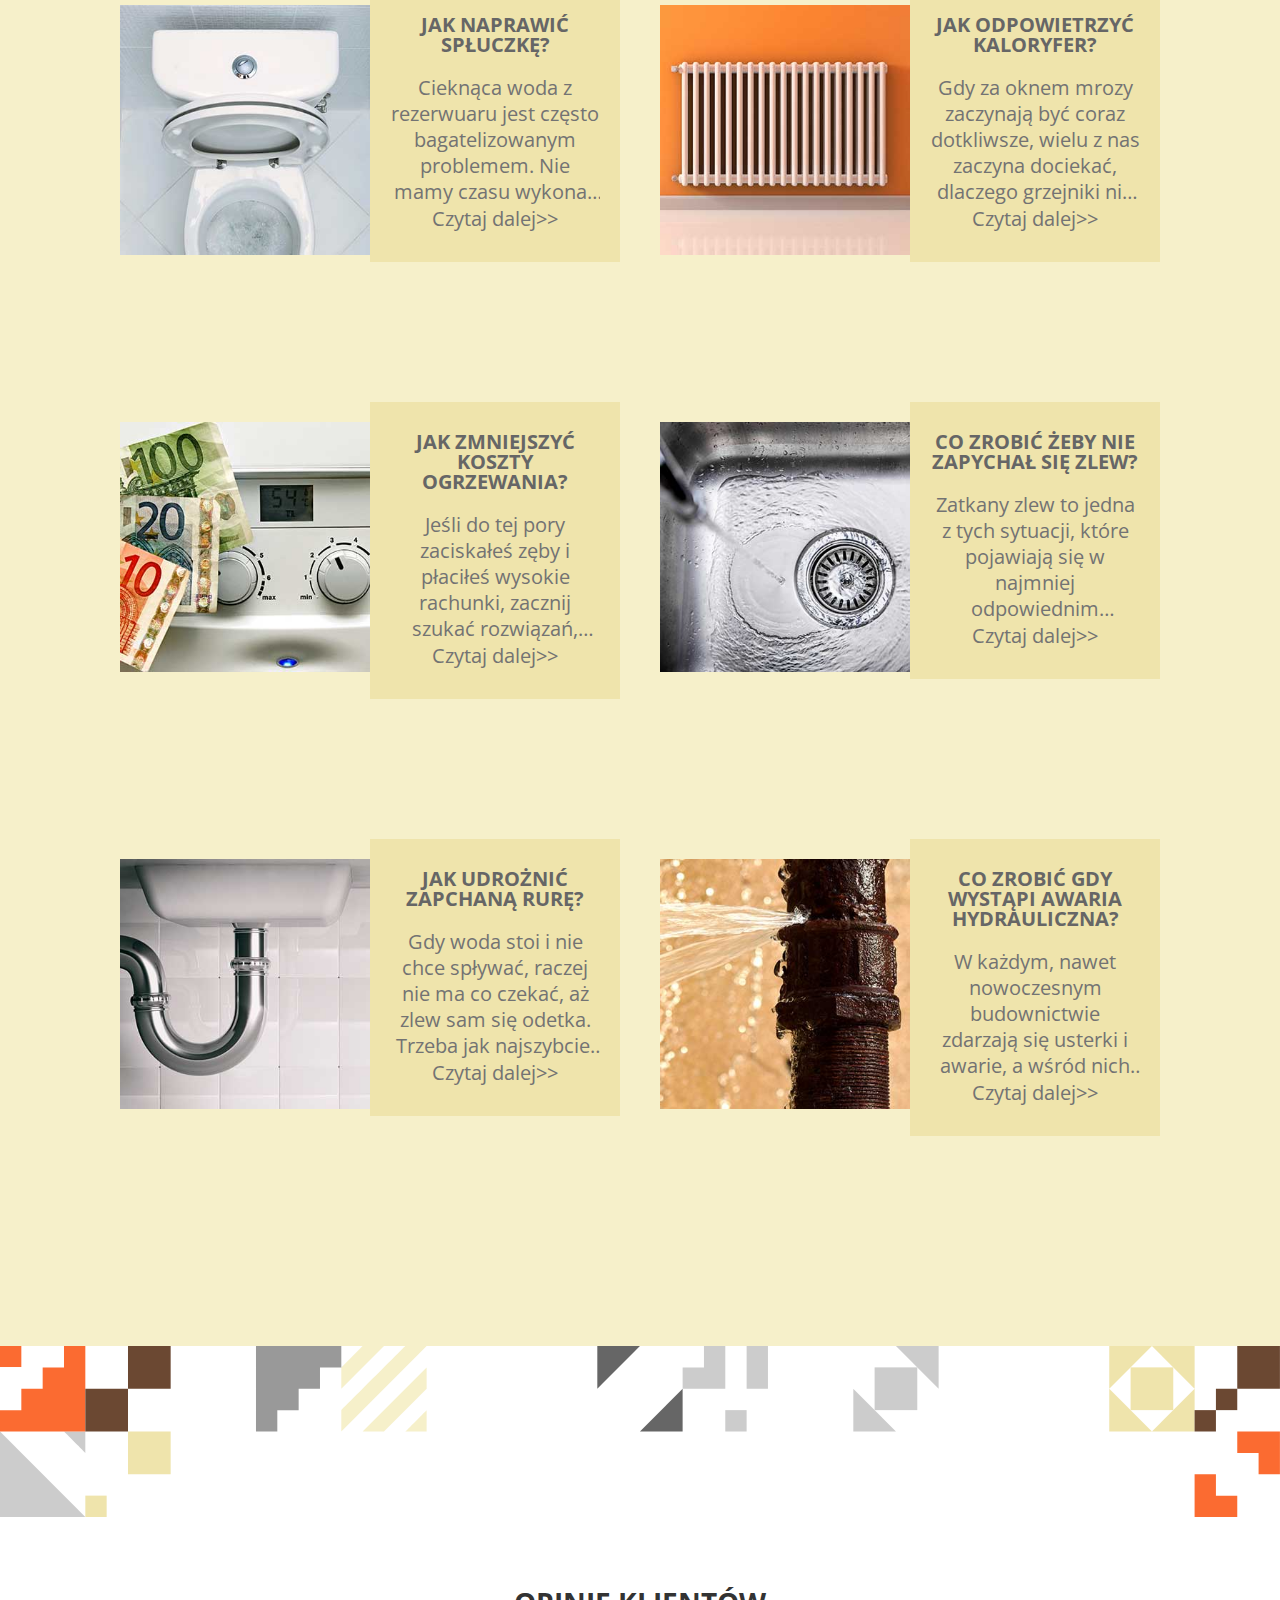
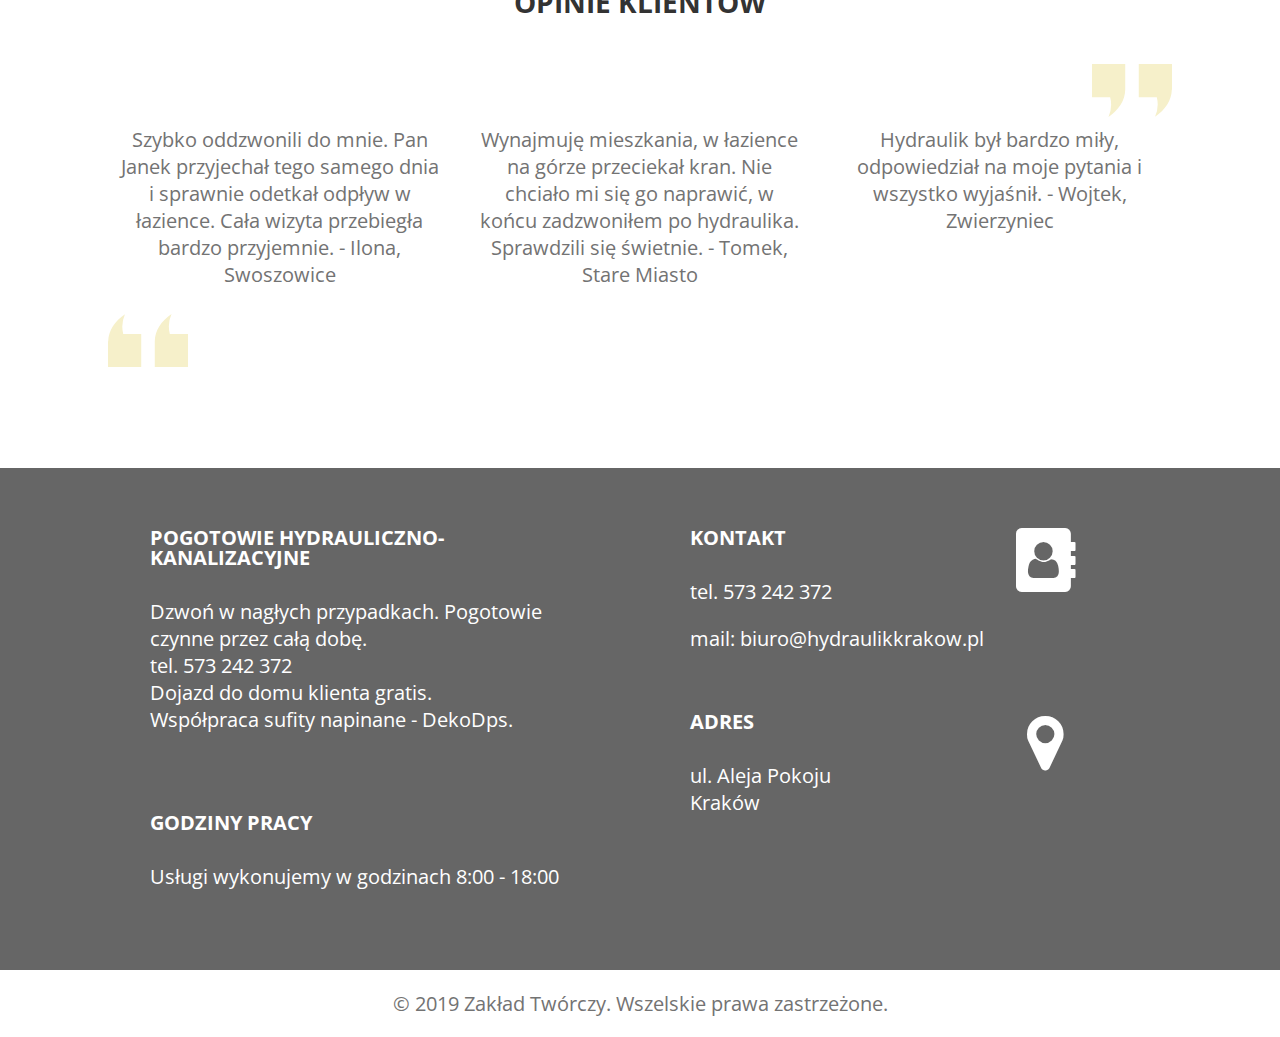
==== commit 6b17df0a: "semantic bug fix and bigger spaces" ====
--- a/index.html
+++ b/index.html
@@ -32,9 +32,9 @@
 
 	</header>
 	<!-- WELCOME SECTION -->
-	<section id="welcome-section" class="bg-img parallax">
+	<div id="welcome-section" class="section bg-img parallax">
 		<a href="#jak-pracujemy" id="scroll-down-icon" class="smooth-scroll"></a>
-	</section>
+	</div>
 	<main>
 		<!-- JAK PRACUJEMY -->
 		<section id="jak-pracujemy" class="bg-svg">
@@ -62,7 +62,8 @@
 							</div>
 							<div class="coll-content-wrapper displayed">
 								<p class="coll-content">
-									Cieknący kran powoduje hałas, który bywa bardzo drażniący, a dodatkowo podnosi rachunki za
+									Cieknący kran powoduje hałas, który bywa bardzo drażniący, a dodatkowo podnosi
+									rachunki za
 									wodę. Naprawa wiąże się często z szybką usługą wymiany uszczelki.
 								</p>
 							</div>
@@ -73,8 +74,10 @@
 							</div>
 							<div class="coll-content-wrapper">
 								<p class="coll-content">
-									Chemiczne udrażnianie rur wymaga szczególnej ostrożności, a zwłaszcza jeśli są to rury
-									żeliwne. Koniecznie skontaktuj się z fachowcem, gdy zabieg na własną rękę się nie powiódł.
+									Chemiczne udrażnianie rur wymaga szczególnej ostrożności, a zwłaszcza jeśli są to
+									rury
+									żeliwne. Koniecznie skontaktuj się z fachowcem, gdy zabieg na własną rękę się nie
+									powiódł.
 								</p>
 							</div>
 						</div>
@@ -84,7 +87,8 @@
 							</div>
 							<div class="coll-content-wrapper">
 								<p class="coll-content">
-									Najczęstszy objaw to przeciekanie wody. O tym jak ją naprawić możesz przeczytać na blogu.
+									Najczęstszy objaw to przeciekanie wody. O tym jak ją naprawić możesz przeczytać na
+									blogu.
 									Jeśli zadanie okaże się zbyt trudne, to chętnie pomożemy.
 								</p>
 							</div>
@@ -95,7 +99,8 @@
 							</div>
 							<div class="coll-content-wrapper">
 								<p class="coll-content">
-									Jeśli kaloryfery słabo grzeją lub wcale to najczęstszym powodem jest jego zapowietrzenie.
+									Jeśli kaloryfery słabo grzeją lub wcale to najczęstszym powodem jest jego
+									zapowietrzenie.
 									Najlepiej kontrolnie sprawdzić grzejniki przed rozpoczęciem sezonu grzewczego.
 								</p>
 							</div>
@@ -124,7 +129,8 @@
 							</div>
 							<div class="coll-content-wrapper displayed">
 								<p class="coll-content">
-									Montujemy również brodziki, obudowy do wanny, zasłonki i kratki ściekowe. Wykonujemy usługę
+									Montujemy również brodziki, obudowy do wanny, zasłonki i kratki ściekowe. Wykonujemy
+									usługę
 									precyzyjnie, aby użytkowanie było jak najbardziej wygodne.
 								</p>
 							</div>
@@ -135,7 +141,8 @@
 							</div>
 							<div class="coll-content-wrapper">
 								<p class="coll-content">
-									Montujemy wanny, umywalki, zlewy, miski WC, bidety i pisuary (czyli montaż biały). Wykonujemy
+									Montujemy wanny, umywalki, zlewy, miski WC, bidety i pisuary (czyli montaż biały).
+									Wykonujemy
 									usługę dokładnie, wykorzystując solidne materiały.
 								</p>
 							</div>
@@ -146,7 +153,8 @@
 							</div>
 							<div class="coll-content-wrapper">
 								<p class="coll-content">
-									Montujemy grzejniki i zawory również w sezonie grzewczym. Jeśli nie masz pozwolenia ze
+									Montujemy grzejniki i zawory również w sezonie grzewczym. Jeśli nie masz pozwolenia
+									ze
 									spółdzieleni mieszkaniowej, możemy wykorzystać technikę zamrażania rur.
 								</p>
 							</div>
@@ -188,7 +196,8 @@
 							</div>
 							<div class="coll-content-wrapper displayed">
 								<p class="coll-content">
-									Proponujemy najlepsze rozwiązania i jakościowe materiały. Rozwiązujemy problemy z zatykającym
+									Proponujemy najlepsze rozwiązania i jakościowe materiały. Rozwiązujemy problemy z
+									zatykającym
 									się syfonem pralkowym czy zapachem kanalizacyjnym w pralce.
 								</p>
 							</div>
@@ -199,7 +208,8 @@
 							</div>
 							<div class="coll-content-wrapper">
 								<p class="coll-content">
-									Przywieziemy wszelkie potrzebne materiały i sprawnie podłączymy zmywarkę. Wcześniej należy
+									Przywieziemy wszelkie potrzebne materiały i sprawnie podłączymy zmywarkę. Wcześniej
+									należy
 									ustalić czy konieczne będzie przerabianie instalacji.
 								</p>
 							</div>
@@ -210,7 +220,8 @@
 							</div>
 							<div class="coll-content-wrapper">
 								<p class="coll-content">
-									Wybieramy odpowiednie miejsce na bojler, biorąc pod uwagę estetykę, istniejące instalacje
+									Wybieramy odpowiednie miejsce na bojler, biorąc pod uwagę estetykę, istniejące
+									instalacje
 									sanitarne i straty ciepła. Na końcu testujemy sprawność podłączenia.
 								</p>
 							</div>
@@ -221,7 +232,8 @@
 							</div>
 							<div class="coll-content-wrapper">
 								<p class="coll-content">
-									Podłączamy wszelkie rodzaje kotłów centralnego ogrzewania w układzie otwartym i zamkniętym
+									Podłączamy wszelkie rodzaje kotłów centralnego ogrzewania w układzie otwartym i
+									zamkniętym
 									oraz kotły gazowe. Posiadamy odpowiednie uprawnienia.
 								</p>
 							</div>
@@ -232,7 +244,8 @@
 							</div>
 							<div class="coll-content-wrapper">
 								<p class="coll-content">
-									Podłączamy również płyty gazowe i podbijamy gwarancje do kuchenki gazowej. Wykonujemy próbę
+									Podłączamy również płyty gazowe i podbijamy gwarancje do kuchenki gazowej.
+									Wykonujemy próbę
 									szczelności instalacji gazowej i uszczelniamy wycieki gazu.
 								</p>
 							</div>
@@ -250,7 +263,8 @@
 							</div>
 							<div class="coll-content-wrapper displayed">
 								<p class="coll-content">
-									Możemy poprawić izolacyjność akustyczną pionów kanalizacyjnych wykonanych z PCV. Wymieniamy
+									Możemy poprawić izolacyjność akustyczną pionów kanalizacyjnych wykonanych z PCV.
+									Wymieniamy
 									stare żeliwne piony poprawiając ich trwałość i odporność na ścieki.
 								</p>
 							</div>
@@ -261,7 +275,8 @@
 							</div>
 							<div class="coll-content-wrapper">
 								<p class="coll-content">
-									Jeśli często masz problem z zapchanym zlewem, umywalką czy prysznicem, może to oznaczać że
+									Jeśli często masz problem z zapchanym zlewem, umywalką czy prysznicem, może to
+									oznaczać że
 									system odpływowy ma niewystarczające spadki lub zbyt wąskie rury.
 								</p>
 							</div>
@@ -283,7 +298,8 @@
 							</div>
 							<div class="coll-content-wrapper">
 								<p class="coll-content">
-									Podczas remontu łazienki często zmienia się rozmieszczenie urządzeń sanitarnych. Wtedy należy
+									Podczas remontu łazienki często zmienia się rozmieszczenie urządzeń sanitarnych.
+									Wtedy należy
 									przenieść punkty hydrauliczne i przygotować je pod podłączenie.
 								</p>
 							</div>
@@ -294,7 +310,8 @@
 							</div>
 							<div class="coll-content-wrapper">
 								<p class="coll-content">
-									Modernizacja instalacji CO pozwala zmniejszyć koszty ogrzewania oraz uniknąć awarii. Nie
+									Modernizacja instalacji CO pozwala zmniejszyć koszty ogrzewania oraz uniknąć awarii.
+									Nie
 									zawsze konieczna jest wymiana całej instalacji. Więcej na naszym na
 									<a href="koszty-ogrzewania"></a>
 								</p>
@@ -332,10 +349,14 @@
 			<div class="container">
 				<h2>Lokalizacje</h2>
 				<div class="row">
-					<object data="img/svg/mapa.svg" type="image/svg+xml" class="col-12 col-m-6 vertical-padding"></object>
-					<p class="col-12 col-m-6 vertical-padding">Prądnik Biały, Bronowice, Zwierzyniec, Dębniki, Swoszowice,
-						Krowodrza, Stare Miasto, Prądnik Czerwony, Grzegórzki, Mistrzejowice, Bieńczyce, Czyżyny, Podgórze,
-						Łagiewniki-Borek, Fałęcki, Podgórze Duchackie, Bieżanów-Prokocim, Swoszowice, Wzgórza Krzesławickie,
+					<object data="img/svg/mapa.svg" type="image/svg+xml"
+						class="col-12 col-m-6 vertical-padding"></object>
+					<p class="col-12 col-m-6 vertical-padding">Prądnik Biały, Bronowice, Zwierzyniec, Dębniki,
+						Swoszowice,
+						Krowodrza, Stare Miasto, Prądnik Czerwony, Grzegórzki, Mistrzejowice, Bieńczyce, Czyżyny,
+						Podgórze,
+						Łagiewniki-Borek, Fałęcki, Podgórze Duchackie, Bieżanów-Prokocim, Swoszowice, Wzgórza
+						Krzesławickie,
 						Nowa Huta</p>
 				</div>
 			</div>
@@ -345,10 +366,10 @@
 			<div class="container">
 				<h2>Porady hydraulika</h2>
 				<div class="row">
-					<div class="col-12 col-m-6">
+					<div class="col-12 col-m-6 vertical-padding ">
 						<div class="row vertical-padding porady-item">
 							<div class="col-6 porady-img">
-								<img src="img/index/article-spluczka.jpg">
+								<img alt="" src="img/index/article-spluczka.jpg">
 							</div>
 							<div class="col-6 porady-description vertical-padding">
 								<h3>
@@ -357,18 +378,20 @@
 									</a>
 								</h3>
 								<p class="multi-line-text-overflow">
-									Cieknąca woda z rezerwuaru jest często bagatelizowanym problemem. Nie mamy czasu wykonać
-									samodzielnie naprawy, albo żal nam pieniędzy na hydraulika. Problem trochę uprzykrza życie
+									Cieknąca woda z rezerwuaru jest często bagatelizowanym problemem. Nie mamy czasu
+									wykonać
+									samodzielnie naprawy, albo żal nam pieniędzy na hydraulika. Problem trochę uprzykrza
+									życie
 									gdy…
 								</p>
 								<a href="naprawa-spluczki.html">Czytaj&nbsp;dalej&gt;&gt;</a>
 							</div>
 						</div>
 					</div>
-					<div class="col-12 col-m-6">
+					<div class="col-12 col-m-6 vertical-padding ">
 						<div class="row vertical-padding porady-item">
 							<div class="col-6 porady-img">
-								<img src="img/index/article-kaloryfer.jpg">
+								<img alt="" src="img/index/article-kaloryfer.jpg">
 							</div>
 							<div class="col-6 porady-description vertical-padding">
 								<h3>
@@ -377,8 +400,10 @@
 									</a>
 								</h3>
 								<p class="multi-line-text-overflow">
-									Gdy za oknem mrozy zaczynają być coraz dotkliwsze, wielu z nas zaczyna dociekać, dlaczego
-									grzejniki nie grzeją tak, jak powinny. Bardzo częstą przyczyną jest zapowietrzenie grzejnika.
+									Gdy za oknem mrozy zaczynają być coraz dotkliwsze, wielu z nas zaczyna dociekać,
+									dlaczego
+									grzejniki nie grzeją tak, jak powinny. Bardzo częstą przyczyną jest zapowietrzenie
+									grzejnika.
 									Dziś zdradzę jak…
 								</p>
 								<a href="odpowietrzanie-kaloryfera.html">Czytaj&nbsp;dalej&gt;&gt;</a>
@@ -387,10 +412,10 @@
 					</div>
 				</div>
 				<div class="row">
-					<div class="col-12 col-m-6">
+					<div class="col-12 col-m-6 vertical-padding ">
 						<div class="row vertical-padding porady-item">
 							<div class="col-6 porady-img">
-								<img src="img/index/article-koszty.jpg">
+								<img alt="" src="img/index/article-koszty.jpg">
 							</div>
 							<div class="col-6 porady-description vertical-padding">
 								<h3>
@@ -399,17 +424,18 @@
 									</a>
 								</h3>
 								<p class="multi-line-text-overflow">
-									Jeśli do tej pory zaciskałeś zęby i płaciłeś wysokie rachunki, zacznij szukać rozwiązań,
+									Jeśli do tej pory zaciskałeś zęby i płaciłeś wysokie rachunki, zacznij szukać
+									rozwiązań,
 									dzięki którym obniżysz koszty ogrzewania nawet o kilkadziesiąt procent…
 								</p>
 								<a href="ekonomiczne-ogrzewanie.html">Czytaj&nbsp;dalej&gt;&gt;</a>
 							</div>
 						</div>
 					</div>
-					<div class="col-12 col-m-6">
+					<div class="col-12 col-m-6 vertical-padding ">
 						<div class="row vertical-padding porady-item">
 							<div class="col-6 porady-img">
-								<img src="img/index/article-zlew.jpg">
+								<img alt="" src="img/index/article-zlew.jpg">
 							</div>
 							<div class="col-6 porady-description vertical-padding">
 								<h3>
@@ -418,7 +444,8 @@
 									</a>
 								</h3>
 								<p class="multi-line-text-overflow">
-									Zatkany zlew to jedna z tych sytuacji, które pojawiają się w najmniej odpowiednim momencie i
+									Zatkany zlew to jedna z tych sytuacji, które pojawiają się w najmniej odpowiednim
+									momencie i
 									niemal od razu utrudniają nam życie. Jak w prosty sposób uniknąć zapchania zlewu…
 								</p>
 								<a href="zapchany-zlew.html">Czytaj&nbsp;dalej&gt;&gt;</a>
@@ -427,10 +454,10 @@
 					</div>
 				</div>
 				<div class="row">
-					<div class="col-12 col-m-6">
+					<div class="col-12 col-m-6 vertical-padding ">
 						<div class="row vertical-padding porady-item">
 							<div class="col-6 porady-img">
-								<img src="img/index/article-rura.jpg">
+								<img alt="" src="img/index/article-rura.jpg">
 							</div>
 							<div class="col-6 porady-description vertical-padding">
 								<h3>
@@ -439,17 +466,19 @@
 									</a>
 								</h3>
 								<p class="multi-line-text-overflow">
-									Gdy woda stoi i nie chce spływać, raczej nie ma co czekać, aż zlew sam się odetka. Trzeba jak
-									najszybciej przystąpić do działania. Jak odetkać zatkaną rurę bez wzywania hydraulika…
+									Gdy woda stoi i nie chce spływać, raczej nie ma co czekać, aż zlew sam się odetka.
+									Trzeba jak
+									najszybciej przystąpić do działania. Jak odetkać zatkaną rurę bez wzywania
+									hydraulika…
 								</p>
 								<a href="udraznianie-rur.html">Czytaj&nbsp;dalej&gt;&gt;</a>
 							</div>
 						</div>
 					</div>
-					<div class="col-12 col-m-6">
+					<div class="col-12 col-m-6 vertical-padding ">
 						<div class="row vertical-padding porady-item">
 							<div class="col-6 porady-img">
-								<img src="img/index/article-awaria.jpg">
+								<img alt="" src="img/index/article-awaria.jpg">
 							</div>
 							<div class="col-6 porady-description vertical-padding">
 								<h3>
@@ -459,7 +488,8 @@
 								</h3>
 								<p class="multi-line-text-overflow">
 									W każdym, nawet nowoczesnym budownictwie zdarzają się usterki i awarie, a wśród nich
-									najczęstsze są awarie sieci hydraulicznej. Co zrobić gdy pojawi sie awaria hydrauliczna…
+									najczęstsze są awarie sieci hydraulicznej. Co zrobić gdy pojawi sie awaria
+									hydrauliczna…
 								</p>
 								<a href="awaria-hydrauliczna.html">Czytaj&nbsp;dalej&gt;&gt;</a>
 							</div>
@@ -474,12 +504,14 @@
 				<h2>Opinie klientów</h2>
 				<div class="row vertical-padding opinie-content">
 					<p class="col-12 col-m-4">
-						Szybko oddzwonili do mnie. Pan Janek przyjechał tego samego dnia i sprawnie odetkał odpływ w łazience.
+						Szybko oddzwonili do mnie. Pan Janek przyjechał tego samego dnia i sprawnie odetkał odpływ w
+						łazience.
 						Cała wizyta przebiegła bardzo przyjemnie.
 						<span> -&nbsp;Ilona, Swoszowice</span>
 					</p>
 					<p class="col-12 col-m-4">
-						Wynajmuję mieszkania, w łazience na górze przeciekał kran. Nie chciało mi się go naprawić, w końcu
+						Wynajmuję mieszkania, w łazience na górze przeciekał kran. Nie chciało mi się go naprawić, w
+						końcu
 						zadzwoniłem po hydraulika. Sprawdzili się świetnie.
 						<span> -&nbsp;Tomek, Stare&nbsp;Miasto</span>
 					</p>
@@ -502,7 +534,8 @@
 							Dzwoń w nagłych przypadkach. Pogotowie czynne przez całą dobę.<br>
 							tel. 573 242 372<br>
 							Dojazd do domu klienta gratis.<br>
-							Współpraca <a href="https://www.dekodps.pl/sufity-napinane.html">sufity napinane</a> - DekoDps.
+							Współpraca <a href="https://www.dekodps.pl/sufity-napinane.html">sufity napinane</a> -
+							DekoDps.
 						</p>
 					</div>
 					<div class="container-fluid">
@@ -512,18 +545,18 @@
 				</div>
 				<address class="col-12 col-m-6">
 					<div class="container-fluid">
-						<h3>
+						<div class="h3">
 							<i class="icon-contact"></i>
 							KONTAKT
-						</h3>
+						</div>
 						<p>tel. 573 242 372</p>
 						<a href="mailto:biuro@hydraulikkrakow.pl">mail: biuro@hydraulikkrakow.pl</a>
 					</div>
 					<div class="container-fluid">
-						<h3>
+						<div class="h3">
 							<i class="icon-location"></i>
 							ADRES
-						</h3>
+						</div>
 						<p>ul. Aleja Pokoju<br>Kraków</p>
 					</div>
 				</address>
--- a/style/main.css
+++ b/style/main.css
@@ -97,13 +97,15 @@
         line-height: 75px;
         position: relative;
         display: inline-block;
-        margin-left: 0.7rem; }
+        margin-left: 1rem; }
       #header .container nav ul {
         position: absolute;
         border: 1px solid;
         left: 0;
         width: 140px; } }
-*, nav ul, nav ol {
+*,
+nav ul,
+nav ol {
   padding: 0;
   margin: 0;
   -webkit-box-sizing: border-box;
@@ -112,52 +114,57 @@
 ol,
 ul {
   padding-left: 50px;
-  margin-bottom: 0.7rem; }
+  margin-bottom: 1rem; }
 
 html {
   font-size: 18px; }
 
 body {
-  font-family: 'Open Sans Condensed', sans-serif;
+  font-family: "Open Sans Condensed", sans-serif;
   font-weight: 400;
   background: #fff;
   color: #737373; }
 
-h1 {
+h1,
+.h1 {
   font-weight: 800;
   float: left;
   font-size: 1.4rem;
   width: 150px;
   line-height: 30px; }
 
-h2 {
+h2,
+.h2 {
   font-size: 1.4rem;
   font-weight: 700;
   color: #333;
   text-transform: uppercase;
   text-align: center;
   line-height: 100%;
-  margin: 0.7rem 0 2rem 0; }
-
-h3 {
+  margin: 1rem 0 4rem 0; }
+
+h3,
+.h3 {
   font-size: 1rem;
   font-weight: 700;
   line-height: 100%;
   color: #666;
   text-transform: uppercase;
-  margin: 0 0 0.7rem 0; }
-
-h4 {
+  margin: 0 0 1rem 0; }
+
+h4,
+.h4 {
   font-size: 1rem;
   font-weight: 700;
   line-height: 100%;
-  margin: 0 0 0.2rem 0;
+  margin: 0 0 0.5rem 0;
   text-transform: lowercase; }
-  h4:hover {
+  h4:hover,
+  .h4:hover {
     color: #fb6b31; }
 
 p {
-  margin: 0 0 0.7rem 0; }
+  margin: 0 0 1rem 0; }
   p.important {
     margin-top: 0;
     font-size: 1.4rem;
@@ -179,7 +186,7 @@
   min-height: 100vh; }
 
 #header {
-  font-family: 'Open Sans', sans-serif;
+  font-family: "Open Sans", sans-serif;
   text-transform: uppercase;
   border-bottom: 2px solid #ccc;
   background: #fff;
@@ -209,30 +216,34 @@
   #footer #main-footer h3 {
     position: relative;
     max-width: 400px;
-    margin: 0 0 1.3rem 0; }
+    margin: 0 0 1.5rem 0; }
     #footer #main-footer h3 i {
       position: absolute;
       right: 0;
       font-size: 3.2rem; }
   #footer #copyrigth {
     background: #fff;
-    padding-top: 0.7rem;
-    padding-bottom: 0.7rem;
+    padding-top: 1rem;
+    padding-bottom: 1rem;
     text-align: center;
     max-width: none; }
     #footer #copyrigth p {
       margin: 0; }
 
-section {
+section,
+.section {
   background-color: #fff;
   background-repeat: no-repeat;
   text-align: center; }
-  section.bg-color {
+  section.bg-color,
+  .section.bg-color {
     background-color: #f6f0ca; }
-  section.bg-img {
+  section.bg-img,
+  .section.bg-img {
     background-position: center;
     background-size: cover; }
-  section.bg-svg {
+  section.bg-svg,
+  .section.bg-svg {
     background-position: top;
     background-size: 100%; }
 
@@ -246,8 +257,8 @@
   vertical-align: middle;
   margin-left: auto;
   margin-right: auto;
-  margin-bottom: 1.3rem;
-  margin-top: 1.3rem; }
+  margin-bottom: 1.5rem;
+  margin-top: 1.5rem; }
 
 .banner {
   padding: 50px 0;
@@ -283,22 +294,26 @@
 .container {
   max-width: 1100px;
   margin: 0 auto;
-  padding: 0.7rem; }
+  padding: 1.5rem; }
 
 .container-fluid {
   margin: 0 auto;
-  padding: 0.7rem; }
-
-*[class*="col-"].vertical-padding, .row.vertical-padding {
-  padding-top: 0.7rem;
-  padding-bottom: 0.7rem; }
-
-section, article {
-  padding: 1.3rem 0 2.6rem 0; }
+  padding: 1.5rem; }
+
+*[class*="col-"].vertical-padding,
+.row.vertical-padding {
+  padding-top: 1.5rem;
+  padding-bottom: 1.5rem; }
+
+section,
+.section,
+article,
+.article {
+  padding: 5rem 0 5rem 0; }
 
 .row {
-  margin-left: -0.7rem;
-  margin-right: -0.7rem;
+  margin-left: -1rem;
+  margin-right: -1rem;
   display: -webkit-box;
   display: -ms-flexbox;
   display: flex;
@@ -309,73 +324,73 @@
 
 *[class*="col-"] {
   display: block;
-  padding: 0 0.7rem; }
+  padding: 0 1rem; }
 
 .col-1 {
   max-width: 8.33%;
   -webkit-box-flex: 0;
-      -ms-flex: 0 1  8.33%;
-          flex: 0 1  8.33%; }
+      -ms-flex: 0 1 8.33%;
+          flex: 0 1 8.33%; }
 
 .col-2 {
   max-width: 16.66%;
   -webkit-box-flex: 0;
-      -ms-flex: 0 1  16.66%;
-          flex: 0 1  16.66%; }
+      -ms-flex: 0 1 16.66%;
+          flex: 0 1 16.66%; }
 
 .col-3 {
   max-width: 25%;
   -webkit-box-flex: 0;
-      -ms-flex: 0 1  25%;
-          flex: 0 1  25%; }
+      -ms-flex: 0 1 25%;
+          flex: 0 1 25%; }
 
 .col-4 {
   max-width: 33.33%;
   -webkit-box-flex: 0;
-      -ms-flex: 0 1  33.33%;
-          flex: 0 1  33.33%; }
+      -ms-flex: 0 1 33.33%;
+          flex: 0 1 33.33%; }
 
 .col-5 {
   max-width: 41.66%;
   -webkit-box-flex: 0;
-      -ms-flex: 0 1  41.66%;
-          flex: 0 1  41.66%; }
+      -ms-flex: 0 1 41.66%;
+          flex: 0 1 41.66%; }
 
 .col-6 {
   max-width: 50%;
   -webkit-box-flex: 0;
-      -ms-flex: 0 1  50%;
-          flex: 0 1  50%; }
+      -ms-flex: 0 1 50%;
+          flex: 0 1 50%; }
 
 .col-7 {
   max-width: 58.33%;
   -webkit-box-flex: 0;
-      -ms-flex: 0 1  58.33%;
-          flex: 0 1  58.33%; }
+      -ms-flex: 0 1 58.33%;
+          flex: 0 1 58.33%; }
 
 .col-8 {
   max-width: 66.66%;
   -webkit-box-flex: 0;
-      -ms-flex: 0 1  66.66%;
-          flex: 0 1  66.66%; }
+      -ms-flex: 0 1 66.66%;
+          flex: 0 1 66.66%; }
 
 .col-9 {
   max-width: 75%;
   -webkit-box-flex: 0;
-      -ms-flex: 0 1  75%;
-          flex: 0 1  75%; }
+      -ms-flex: 0 1 75%;
+          flex: 0 1 75%; }
 
 .col-10 {
   max-width: 83.33%;
   -webkit-box-flex: 0;
-      -ms-flex: 0 1  83.33%;
-          flex: 0 1  83.33%; }
+      -ms-flex: 0 1 83.33%;
+          flex: 0 1 83.33%; }
 
 .col-11 {
   max-width: 91.66%;
   -webkit-box-flex: 0;
-      -ms-flex: 0 1  91.66%;
-          flex: 0 1  91.66%; }
+      -ms-flex: 0 1 91.66%;
+          flex: 0 1 91.66%; }
 
 .col-12 {
   max-width: 100%;
@@ -426,68 +441,68 @@
   .col-s-1 {
     max-width: 8.33%;
     -webkit-box-flex: 0;
-        -ms-flex: 0 1  8.33%;
-            flex: 0 1  8.33%; }
+        -ms-flex: 0 1 8.33%;
+            flex: 0 1 8.33%; }
 
   .col-s-2 {
     max-width: 16.66%;
     -webkit-box-flex: 0;
-        -ms-flex: 0 1  16.66%;
-            flex: 0 1  16.66%; }
+        -ms-flex: 0 1 16.66%;
+            flex: 0 1 16.66%; }
 
   .col-s-3 {
     max-width: 25%;
     -webkit-box-flex: 0;
-        -ms-flex: 0 1  25%;
-            flex: 0 1  25%; }
+        -ms-flex: 0 1 25%;
+            flex: 0 1 25%; }
 
   .col-s-4 {
     max-width: 33.33%;
     -webkit-box-flex: 0;
-        -ms-flex: 0 1  33.33%;
-            flex: 0 1  33.33%; }
+        -ms-flex: 0 1 33.33%;
+            flex: 0 1 33.33%; }
 
   .col-s-5 {
     max-width: 41.66%;
     -webkit-box-flex: 0;
-        -ms-flex: 0 1  41.66%;
-            flex: 0 1  41.66%; }
+        -ms-flex: 0 1 41.66%;
+            flex: 0 1 41.66%; }
 
   .col-s-6 {
     max-width: 50%;
     -webkit-box-flex: 0;
-        -ms-flex: 0 1  50%;
-            flex: 0 1  50%; }
+        -ms-flex: 0 1 50%;
+            flex: 0 1 50%; }
 
   .col-s-7 {
     max-width: 58.33%;
     -webkit-box-flex: 0;
-        -ms-flex: 0 1  58.33%;
-            flex: 0 1  58.33%; }
+        -ms-flex: 0 1 58.33%;
+            flex: 0 1 58.33%; }
 
   .col-s-8 {
     max-width: 66.66%;
     -webkit-box-flex: 0;
-        -ms-flex: 0 1  66.66%;
-            flex: 0 1  66.66%; }
+        -ms-flex: 0 1 66.66%;
+            flex: 0 1 66.66%; }
 
   .col-s-9 {
     max-width: 75%;
     -webkit-box-flex: 0;
-        -ms-flex: 0 1  75%;
-            flex: 0 1  75%; }
+        -ms-flex: 0 1 75%;
+            flex: 0 1 75%; }
 
   .col-s-10 {
     max-width: 83.33%;
     -webkit-box-flex: 0;
-        -ms-flex: 0 1  83.33%;
-            flex: 0 1  83.33%; }
+        -ms-flex: 0 1 83.33%;
+            flex: 0 1 83.33%; }
 
   .col-s-11 {
     max-width: 91.66%;
     -webkit-box-flex: 0;
-        -ms-flex: 0 1  91.66%;
-            flex: 0 1  91.66%; }
+        -ms-flex: 0 1 91.66%;
+            flex: 0 1 91.66%; }
 
   .col-s-12 {
     max-width: 100%;
@@ -537,68 +552,68 @@
   .col-m-1 {
     max-width: 8.33%;
     -webkit-box-flex: 0;
-        -ms-flex: 0 1  8.33%;
-            flex: 0 1  8.33%; }
+        -ms-flex: 0 1 8.33%;
+            flex: 0 1 8.33%; }
 
   .col-m-2 {
     max-width: 16.66%;
     -webkit-box-flex: 0;
-        -ms-flex: 0 1  16.66%;
-            flex: 0 1  16.66%; }
+        -ms-flex: 0 1 16.66%;
+            flex: 0 1 16.66%; }
 
   .col-m-3 {
     max-width: 25%;
     -webkit-box-flex: 0;
-        -ms-flex: 0 1  25%;
-            flex: 0 1  25%; }
+        -ms-flex: 0 1 25%;
+            flex: 0 1 25%; }
 
   .col-m-4 {
     max-width: 33.33%;
     -webkit-box-flex: 0;
-        -ms-flex: 0 1  33.33%;
-            flex: 0 1  33.33%; }
+        -ms-flex: 0 1 33.33%;
+            flex: 0 1 33.33%; }
 
   .col-m-5 {
     max-width: 41.66%;
     -webkit-box-flex: 0;
-        -ms-flex: 0 1  41.66%;
-            flex: 0 1  41.66%; }
+        -ms-flex: 0 1 41.66%;
+            flex: 0 1 41.66%; }
 
   .col-m-6 {
     max-width: 50%;
     -webkit-box-flex: 0;
-        -ms-flex: 0 1  50%;
-            flex: 0 1  50%; }
+        -ms-flex: 0 1 50%;
+            flex: 0 1 50%; }
 
   .col-m-7 {
     max-width: 58.33%;
     -webkit-box-flex: 0;
-        -ms-flex: 0 1  58.33%;
-            flex: 0 1  58.33%; }
+        -ms-flex: 0 1 58.33%;
+            flex: 0 1 58.33%; }
 
   .col-m-8 {
     max-width: 66.66%;
     -webkit-box-flex: 0;
-        -ms-flex: 0 1  66.66%;
-            flex: 0 1  66.66%; }
+        -ms-flex: 0 1 66.66%;
+            flex: 0 1 66.66%; }
 
   .col-m-9 {
     max-width: 75%;
     -webkit-box-flex: 0;
-        -ms-flex: 0 1  75%;
-            flex: 0 1  75%; }
+        -ms-flex: 0 1 75%;
+            flex: 0 1 75%; }
 
   .col-m-10 {
     max-width: 83.33%;
     -webkit-box-flex: 0;
-        -ms-flex: 0 1  83.33%;
-            flex: 0 1  83.33%; }
+        -ms-flex: 0 1 83.33%;
+            flex: 0 1 83.33%; }
 
   .col-m-11 {
     max-width: 91.66%;
     -webkit-box-flex: 0;
-        -ms-flex: 0 1  91.66%;
-            flex: 0 1  91.66%; }
+        -ms-flex: 0 1 91.66%;
+            flex: 0 1 91.66%; }
 
   .col-m-12 {
     max-width: 100%;
@@ -648,68 +663,68 @@
   .col-l-1 {
     max-width: 8.33%;
     -webkit-box-flex: 0;
-        -ms-flex: 0 1  8.33%;
-            flex: 0 1  8.33%; }
+        -ms-flex: 0 1 8.33%;
+            flex: 0 1 8.33%; }
 
   .col-l-2 {
     max-width: 16.66%;
     -webkit-box-flex: 0;
-        -ms-flex: 0 1  16.66%;
-            flex: 0 1  16.66%; }
+        -ms-flex: 0 1 16.66%;
+            flex: 0 1 16.66%; }
 
   .col-l-3 {
     max-width: 25%;
     -webkit-box-flex: 0;
-        -ms-flex: 0 1  25%;
-            flex: 0 1  25%; }
+        -ms-flex: 0 1 25%;
+            flex: 0 1 25%; }
 
   .col-l-4 {
     max-width: 33.33%;
     -webkit-box-flex: 0;
-        -ms-flex: 0 1  33.33%;
-            flex: 0 1  33.33%; }
+        -ms-flex: 0 1 33.33%;
+            flex: 0 1 33.33%; }
 
   .col-l-5 {
     max-width: 41.66%;
     -webkit-box-flex: 0;
-        -ms-flex: 0 1  41.66%;
-            flex: 0 1  41.66%; }
+        -ms-flex: 0 1 41.66%;
+            flex: 0 1 41.66%; }
 
   .col-l-6 {
     max-width: 50%;
     -webkit-box-flex: 0;
-        -ms-flex: 0 1  50%;
-            flex: 0 1  50%; }
+        -ms-flex: 0 1 50%;
+            flex: 0 1 50%; }
 
   .col-l-7 {
     max-width: 58.33%;
     -webkit-box-flex: 0;
-        -ms-flex: 0 1  58.33%;
-            flex: 0 1  58.33%; }
+        -ms-flex: 0 1 58.33%;
+            flex: 0 1 58.33%; }
 
   .col-l-8 {
     max-width: 66.66%;
     -webkit-box-flex: 0;
-        -ms-flex: 0 1  66.66%;
-            flex: 0 1  66.66%; }
+        -ms-flex: 0 1 66.66%;
+            flex: 0 1 66.66%; }
 
   .col-l-9 {
     max-width: 75%;
     -webkit-box-flex: 0;
-        -ms-flex: 0 1  75%;
-            flex: 0 1  75%; }
+        -ms-flex: 0 1 75%;
+            flex: 0 1 75%; }
 
   .col-l-10 {
     max-width: 83.33%;
     -webkit-box-flex: 0;
-        -ms-flex: 0 1  83.33%;
-            flex: 0 1  83.33%; }
+        -ms-flex: 0 1 83.33%;
+            flex: 0 1 83.33%; }
 
   .col-l-11 {
     max-width: 91.66%;
     -webkit-box-flex: 0;
-        -ms-flex: 0 1  91.66%;
-            flex: 0 1  91.66%; }
+        -ms-flex: 0 1 91.66%;
+            flex: 0 1 91.66%; }
 
   .col-l-12 {
     max-width: 100%;
@@ -773,7 +788,7 @@
         width: 180px;
         padding: 2px; }
       #header .container nav {
-        right: 0.7rem; }
+        right: 1rem; }
         #header .container nav ol > li {
           font-size: 1rem; }
           #header .container nav ol > li > a {
--- a/style/index/style.css
+++ b/style/index/style.css
@@ -15,7 +15,7 @@
     width: 35px;
     height: 35px; }
     #welcome-section #scroll-down-icon::before, #welcome-section #scroll-down-icon::after {
-      content: '';
+      content: "";
       display: block;
       width: 100%;
       height: 100%;
@@ -23,7 +23,7 @@
       left: 50%;
       border-left: 5px solid;
       border-bottom: 5px solid;
-      border-color: #fb6b31;
+      border-color: #f13535;
       border-radius: 10% 0 10% 10%;
       -webkit-transform: translate3d(-50%, -50%, 0) rotate(-45deg);
               transform: translate3d(-50%, -50%, 0) rotate(-45deg); }
@@ -37,17 +37,17 @@
   padding-top: 10%; }
   #jak-pracujemy h3 {
     text-align: left;
-    width: 250px;
-    margin: 1.3rem auto; }
+    width: 255px;
+    margin: 1.5rem auto; }
     #jak-pracujemy h3::before {
-      content: '';
+      content: "";
       display: inline-block;
-      height: 1.3rem;
-      width: 1.3rem;
+      height: 1.5rem;
+      width: 1.5rem;
       background-repeat: no-repeat;
       line-height: normal;
       vertical-align: middle;
-      margin-right: 0.7rem; }
+      margin-right: 1rem; }
     #jak-pracujemy h3:nth-of-type(1)::before {
       background-image: url(img/svg/nr1.svg); }
     #jak-pracujemy h3:nth-of-type(2)::before {
@@ -94,6 +94,10 @@
 #lokalizacje {
   background-image: url(img/svg/bg_index_3sm.svg);
   padding-top: 10%; }
+  #lokalizacje h2 + .row {
+    -webkit-box-align: center;
+        -ms-flex-align: center;
+            align-items: center; }
 
 #porady .porady-item {
   max-width: 500px;
@@ -101,13 +105,13 @@
   margin-right: auto; }
 #porady .porady-img {
   padding: 0;
-  margin: 0.7rem 0 0 0;
+  margin: 1rem 0 0 0;
   font-size: 0; }
   #porady .porady-img img {
     width: 100%; }
 #porady .porady-description {
   background-color: #efe4ac;
-  margin: 0 0 0.7rem 0; }
+  margin: 0 0 1rem 0; }
   #porady .porady-description .multi-line-text-overflow {
     display: none; }
     @media (min-width: 380px) {
@@ -137,7 +141,7 @@
   #opinie .opinie-content {
     position: relative; }
     #opinie .opinie-content::before, #opinie .opinie-content::after {
-      content: '';
+      content: "";
       display: block;
       background-repeat: no-repeat;
       max-height: 80px;
@@ -197,11 +201,11 @@
   #jak-pracujemy {
     background-image: url(img/svg/bg_index_1.svg); }
     #jak-pracujemy h3 {
-      width: 290px;
-      margin: 1.3rem auto; }
+      width: 300px;
+      margin: 1.5rem auto; }
       #jak-pracujemy h3::before {
-        height: 2rem;
-        width: 2rem; }
+        height: 2.2rem;
+        width: 2.2rem; }
 
   #wykonamy {
     text-align: left; }
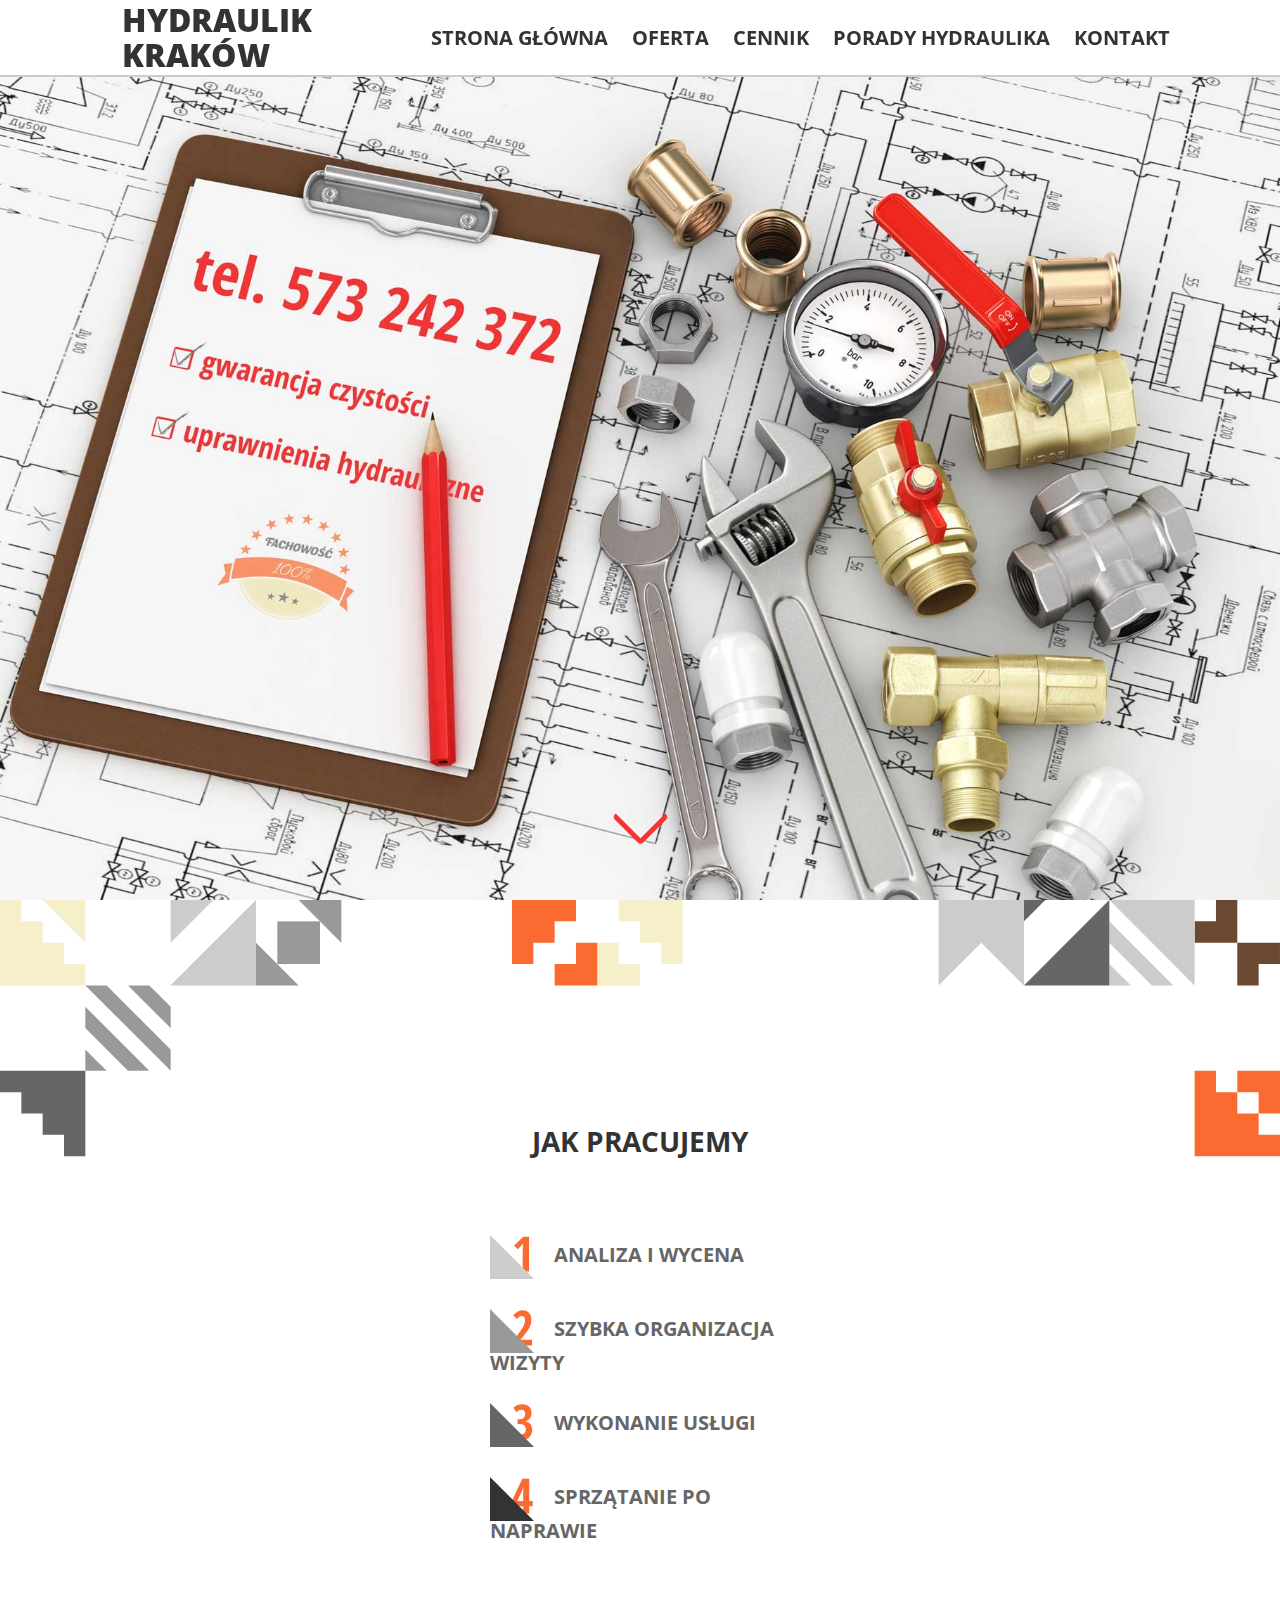
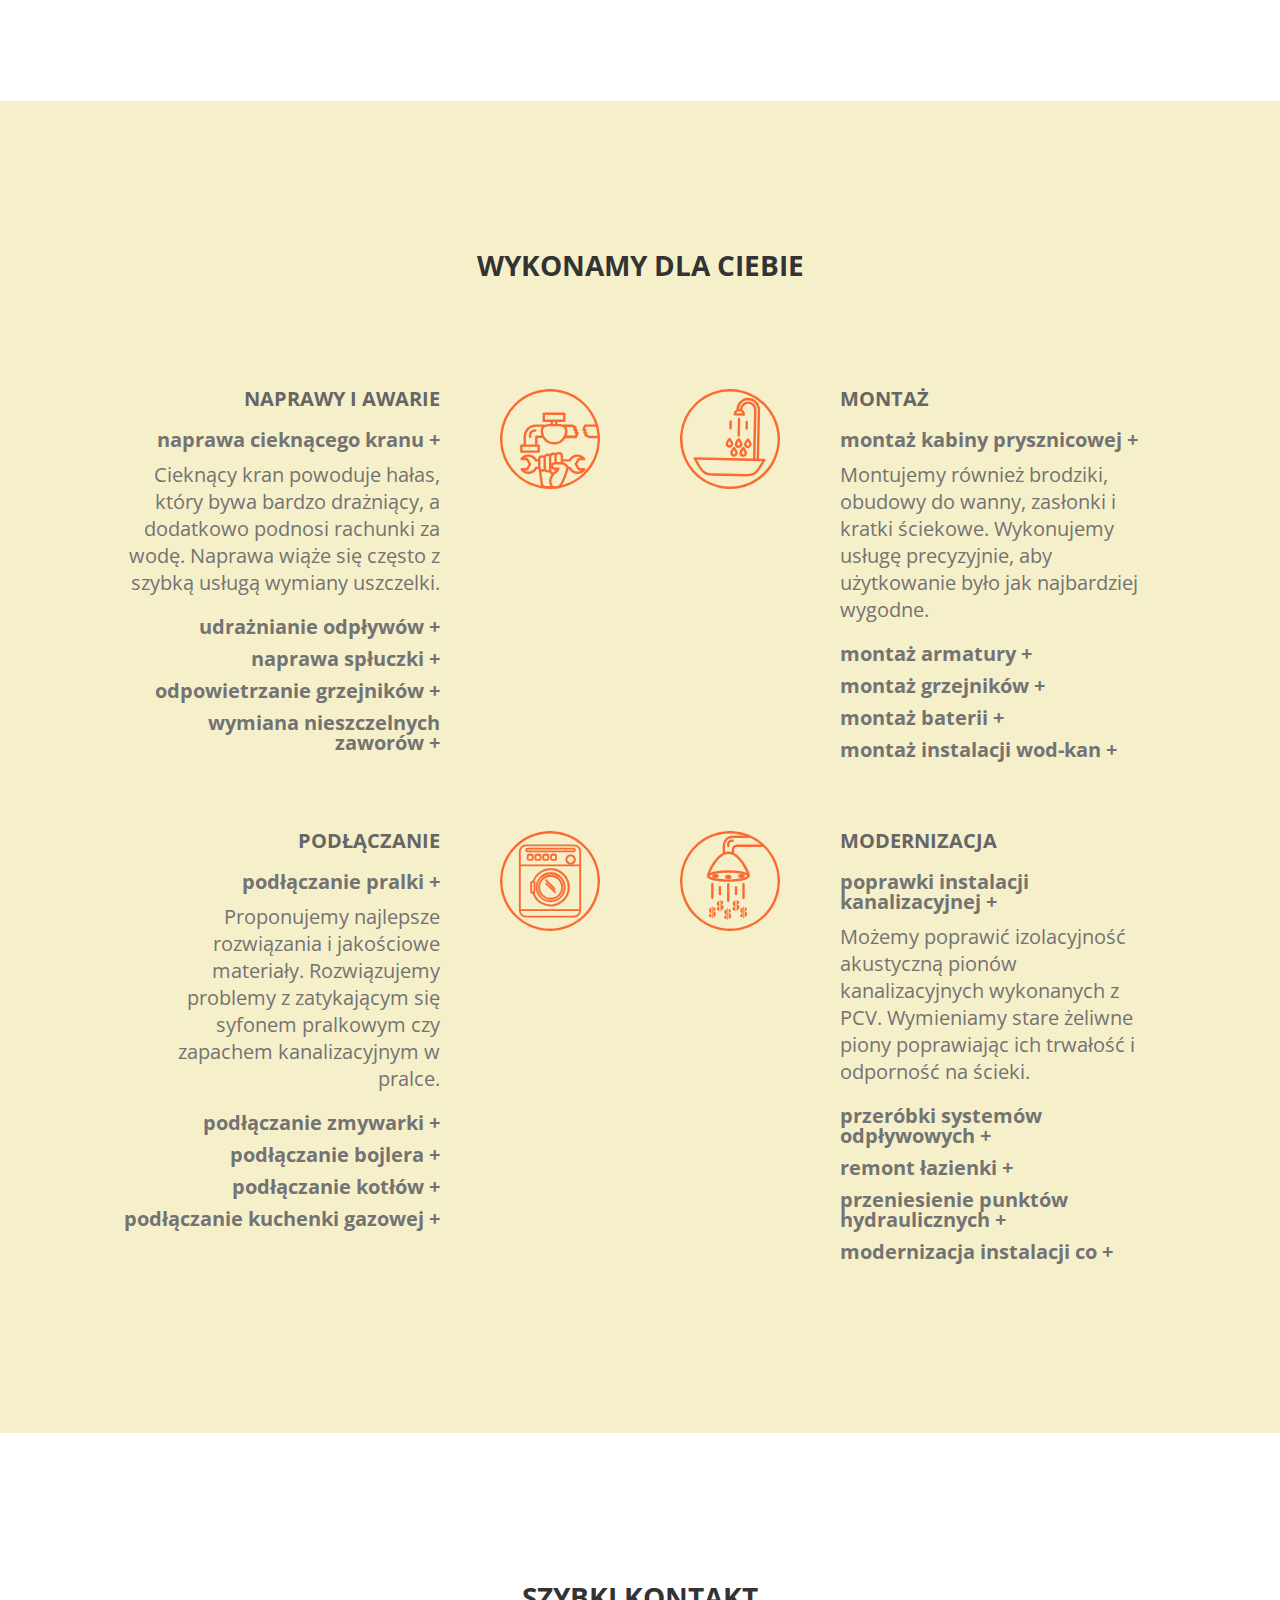
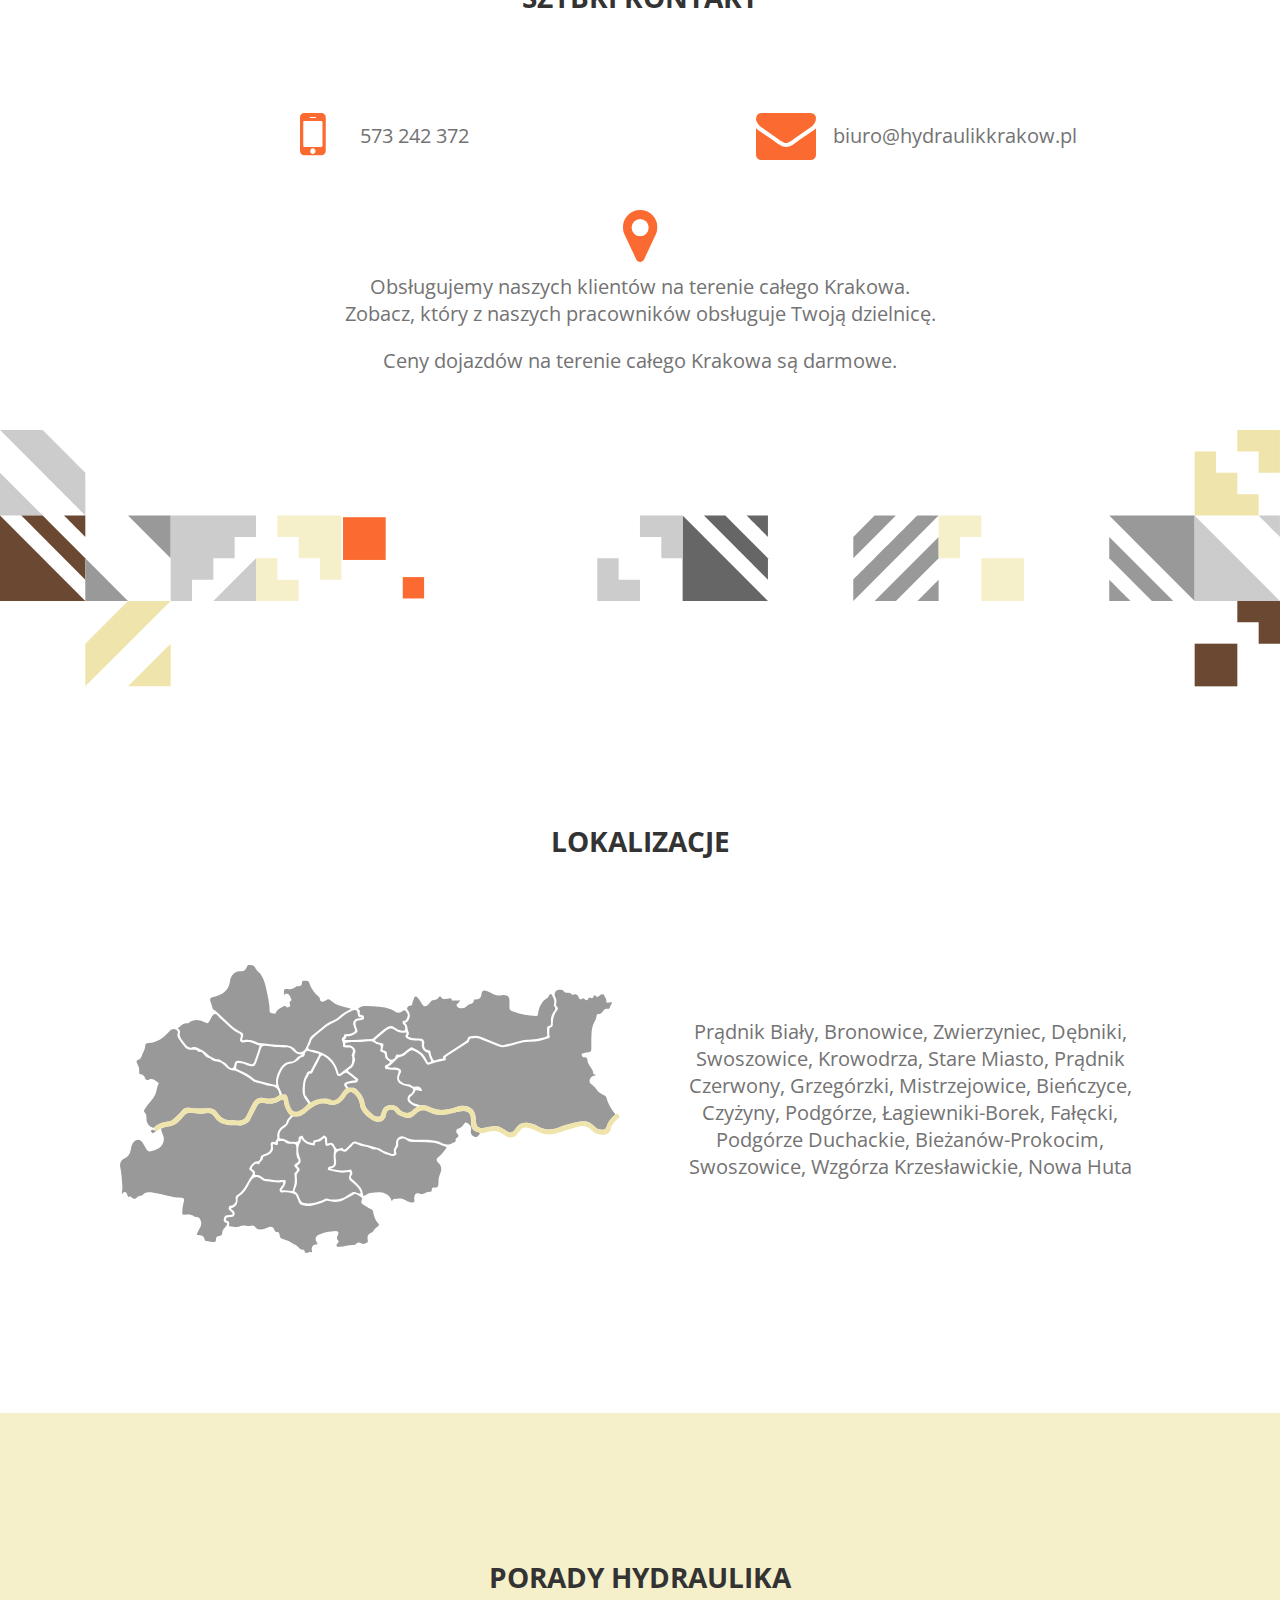
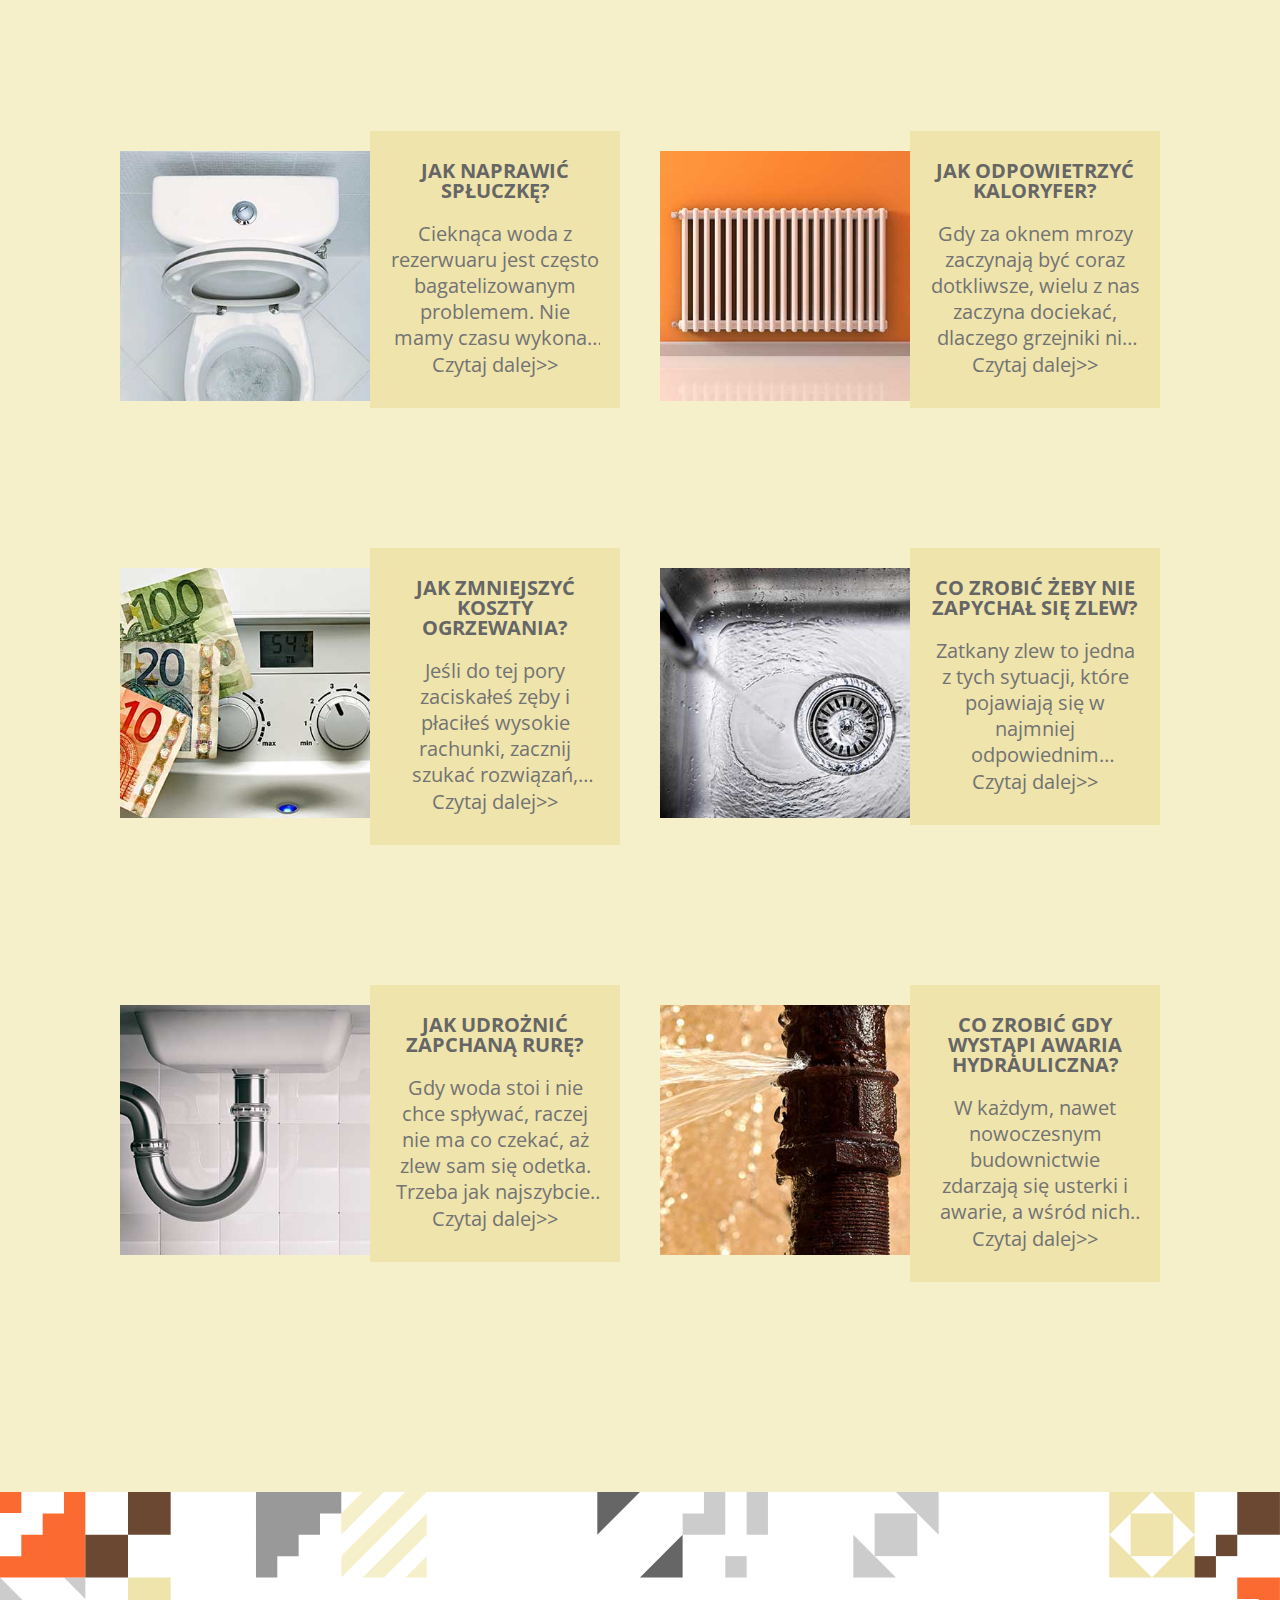
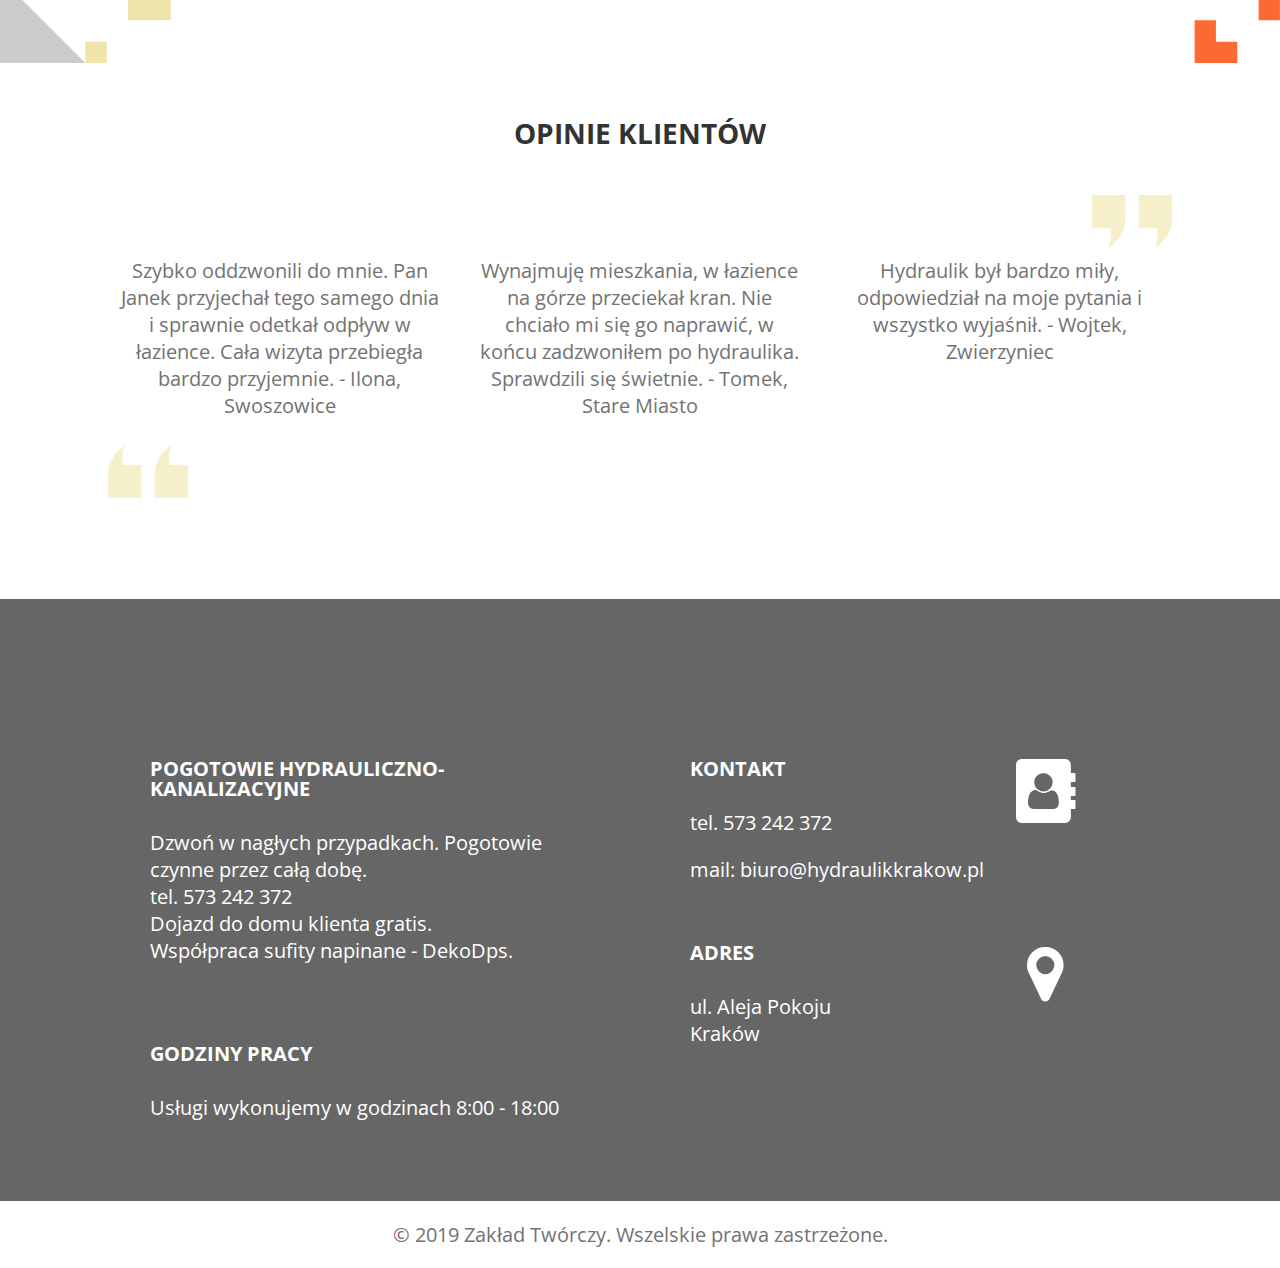
==== commit fa31756e: "responsive padding for sections with svg background. missed scss compilation" ====
--- a/index.html
+++ b/index.html
@@ -525,46 +525,7 @@
 	</main>
 	<!-- FOOTER -->
 	<footer id="footer">
-		<div id="main-footer" class="container">
-			<div class="row">
-				<div class="col-12 col-m-6">
-					<div class="container-fluid">
-						<h3>POGOTOWIE HYDRAULICZNO-KANALIZACYJNE</h3>
-						<p>
-							Dzwoń w nagłych przypadkach. Pogotowie czynne przez całą dobę.<br>
-							tel. 573 242 372<br>
-							Dojazd do domu klienta gratis.<br>
-							Współpraca <a href="https://www.dekodps.pl/sufity-napinane.html">sufity napinane</a> -
-							DekoDps.
-						</p>
-					</div>
-					<div class="container-fluid">
-						<h3>GODZINY PRACY</h3>
-						<p>Usługi wykonujemy w godzinach 8:00&nbsp;-&nbsp;18:00</p>
-					</div>
-				</div>
-				<address class="col-12 col-m-6">
-					<div class="container-fluid">
-						<div class="h3">
-							<i class="icon-contact"></i>
-							KONTAKT
-						</div>
-						<p>tel. 573 242 372</p>
-						<a href="mailto:biuro@hydraulikkrakow.pl">mail: biuro@hydraulikkrakow.pl</a>
-					</div>
-					<div class="container-fluid">
-						<div class="h3">
-							<i class="icon-location"></i>
-							ADRES
-						</div>
-						<p>ul. Aleja Pokoju<br>Kraków</p>
-					</div>
-				</address>
-			</div>
-		</div>
-		<div id="copyrigth" class="container">
-			<p>&copy; 2019 Zakład Twórczy. Wszelskie prawa zastrzeżone.</p>
-		</div>
+
 	</footer>
 	<script src="js/collapser.js"></script>
 	<script src="js/animation_on_scroll.js"></script>
--- a/style/main.css
+++ b/style/main.css
@@ -141,7 +141,7 @@
   text-transform: uppercase;
   text-align: center;
   line-height: 100%;
-  margin: 1rem 0 4rem 0; }
+  margin: 1rem 0 2.2rem 0; }
 
 h3,
 .h3 {
@@ -176,8 +176,10 @@
 
 a {
   text-decoration: none; }
-  a:link, a:visited, a:active, a:hover {
+  a:link, a:visited, a:active {
     color: inherit; }
+  a:hover {
+    color: #f13535; }
 
 address {
   font-style: normal; }
@@ -210,7 +212,8 @@
           color: #f13535; }
 
 #footer {
-  background: #666; }
+  background: #666;
+  padding-top: 3rem; }
   #footer #main-footer * {
     color: #fff; }
   #footer #main-footer h3 {
@@ -309,7 +312,7 @@
 .section,
 article,
 .article {
-  padding: 5rem 0 5rem 0; }
+  padding: 3rem 0 3rem 0; }
 
 .row {
   margin-left: -1rem;
@@ -549,6 +552,12 @@
   .off-s-12 {
     margin-left: 100%; } }
 @media (min-width: 768px) {
+  section,
+  .section,
+  article,
+  .article {
+    padding: 5rem 0 5rem 0; }
+
   .col-m-1 {
     max-width: 8.33%;
     -webkit-box-flex: 0;
@@ -775,7 +784,14 @@
     font-size: 20px; }
 
   .banner .banner-description {
-    margin-right: 10%; } }
+    margin-right: 10%; }
+
+  h2,
+  .h2 {
+    margin: 1rem 0 4rem 0; }
+
+  #footer {
+    padding-top: 5rem; } }
 @media (min-width: 1024px) {
   #header {
     height: 77px; }
@@ -794,7 +810,7 @@
           #header .container nav ol > li > a {
             color: inherit; }
             #header .container nav ol > li > a::after {
-              content: '';
+              content: "";
               background: #f13535;
               position: absolute;
               height: 2px;
--- a/style/index/style.css
+++ b/style/index/style.css
@@ -33,8 +33,9 @@
       top: 50%; }
 
 #jak-pracujemy {
-  background-image: url(img/svg/bg_index_1sm.svg);
-  padding-top: 10%; }
+  background-image: url(img/svg/bg_index_1sm.svg); }
+  #jak-pracujemy > .container {
+    margin-top: 6%; }
   #jak-pracujemy h3 {
     text-align: left;
     width: 255px;
@@ -76,8 +77,9 @@
 
 #kontakt {
   background-image: url(img/svg/bg_index_2sm.svg);
-  background-position: bottom;
-  padding-bottom: 25%; }
+  background-position: bottom; }
+  #kontakt > .container {
+    margin-bottom: 6%; }
   #kontakt .kontakt-item {
     position: relative;
     padding-top: 4rem; }
@@ -92,13 +94,17 @@
               transform: translate(-50%); }
 
 #lokalizacje {
-  background-image: url(img/svg/bg_index_3sm.svg);
-  padding-top: 10%; }
+  background-image: url(img/svg/bg_index_3sm.svg); }
+  #lokalizacje > .container {
+    margin-top: 6%; }
   #lokalizacje h2 + .row {
     -webkit-box-align: center;
         -ms-flex-align: center;
             align-items: center; }
 
+@media (max-width: 767px) {
+  #porady h3 {
+    margin: 0 0 0.5rem 0; } }
 #porady .porady-item {
   max-width: 500px;
   margin-left: auto;
@@ -136,8 +142,9 @@
         -webkit-box-orient: vertical; } }
 
 #opinie {
-  background-image: url(img/svg/bg_index_4sm.svg);
-  padding-top: 15%; }
+  background-image: url(img/svg/bg_index_4sm.svg); }
+  #opinie > .container {
+    margin-top: 6%; }
   #opinie .opinie-content {
     position: relative; }
     #opinie .opinie-content::before, #opinie .opinie-content::after {
@@ -218,8 +225,7 @@
         margin: 0; }
 
   #kontakt {
-    background-image: url(img/svg/bg_index_2.svg);
-    padding-bottom: 10%; }
+    background-image: url(img/svg/bg_index_2.svg); }
     #kontakt .row .kontakt-item {
       padding-top: 0; }
       #kontakt .row .kontakt-item i {
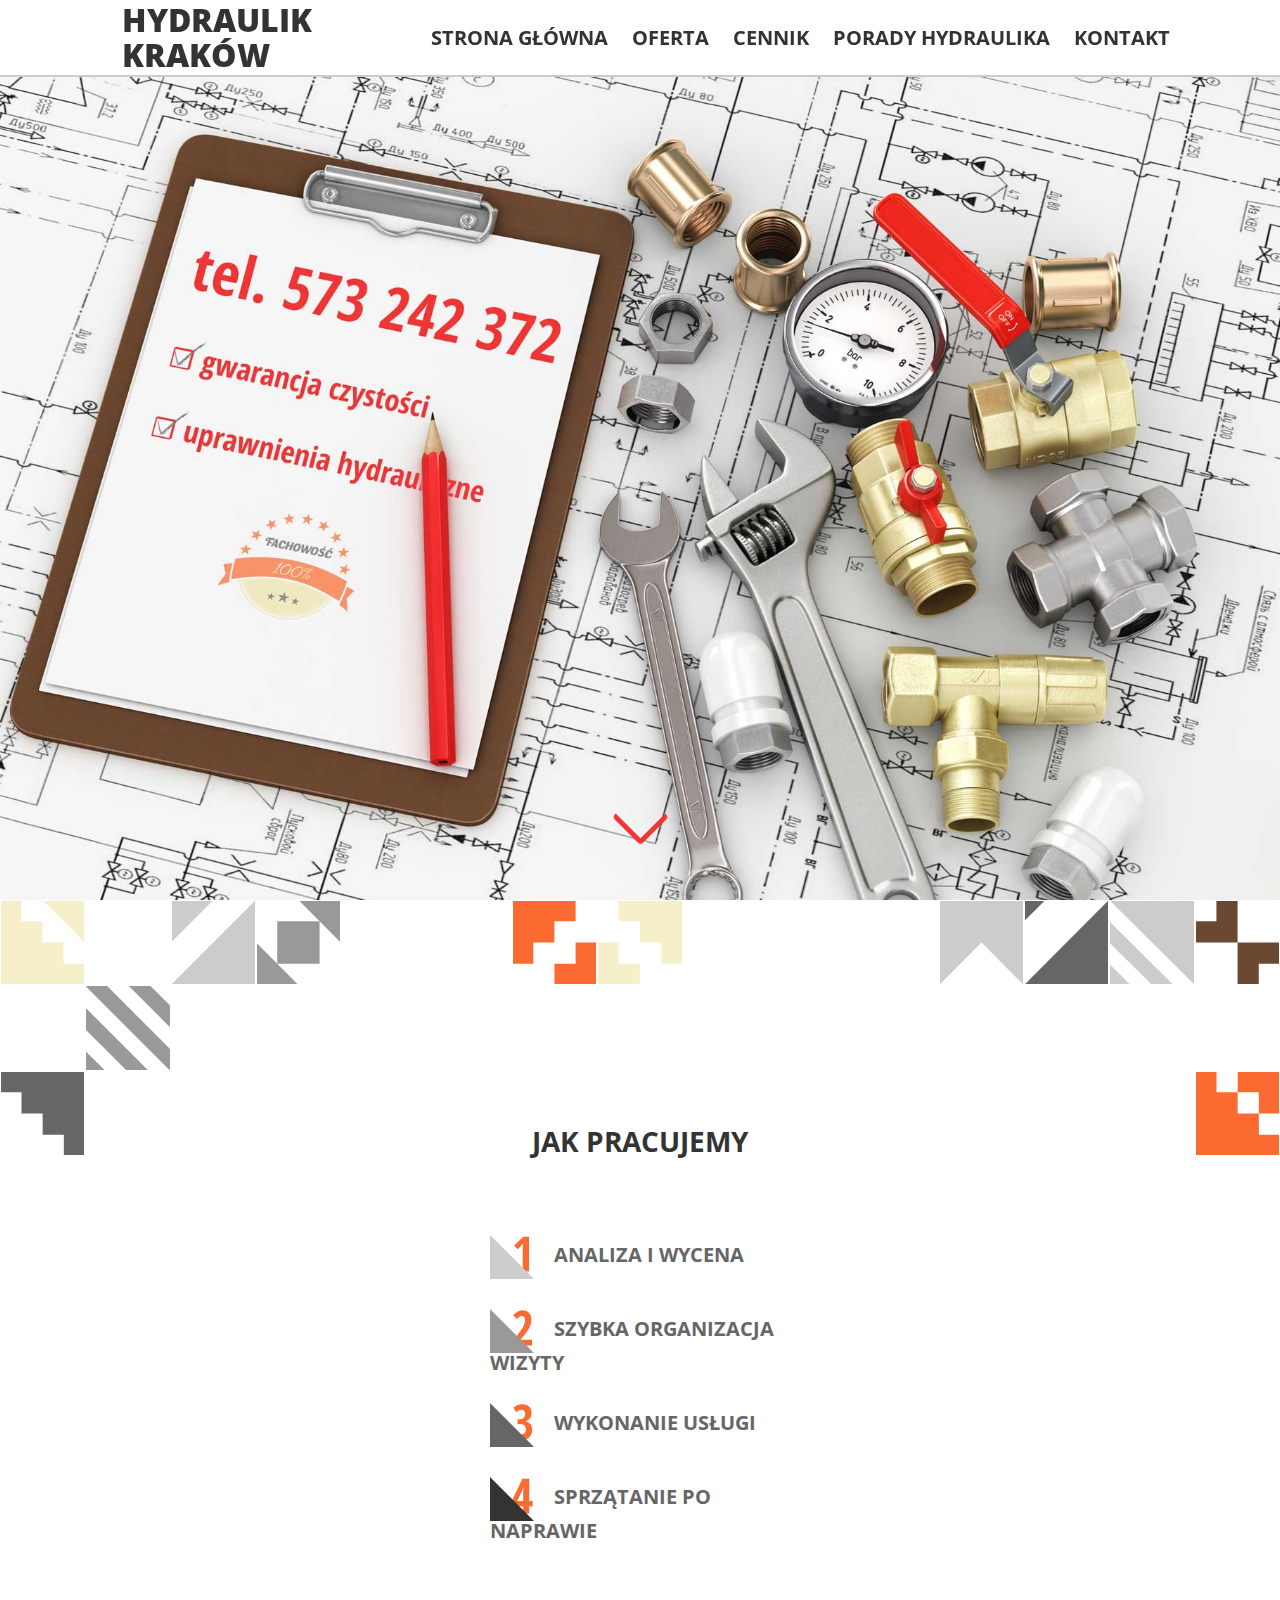
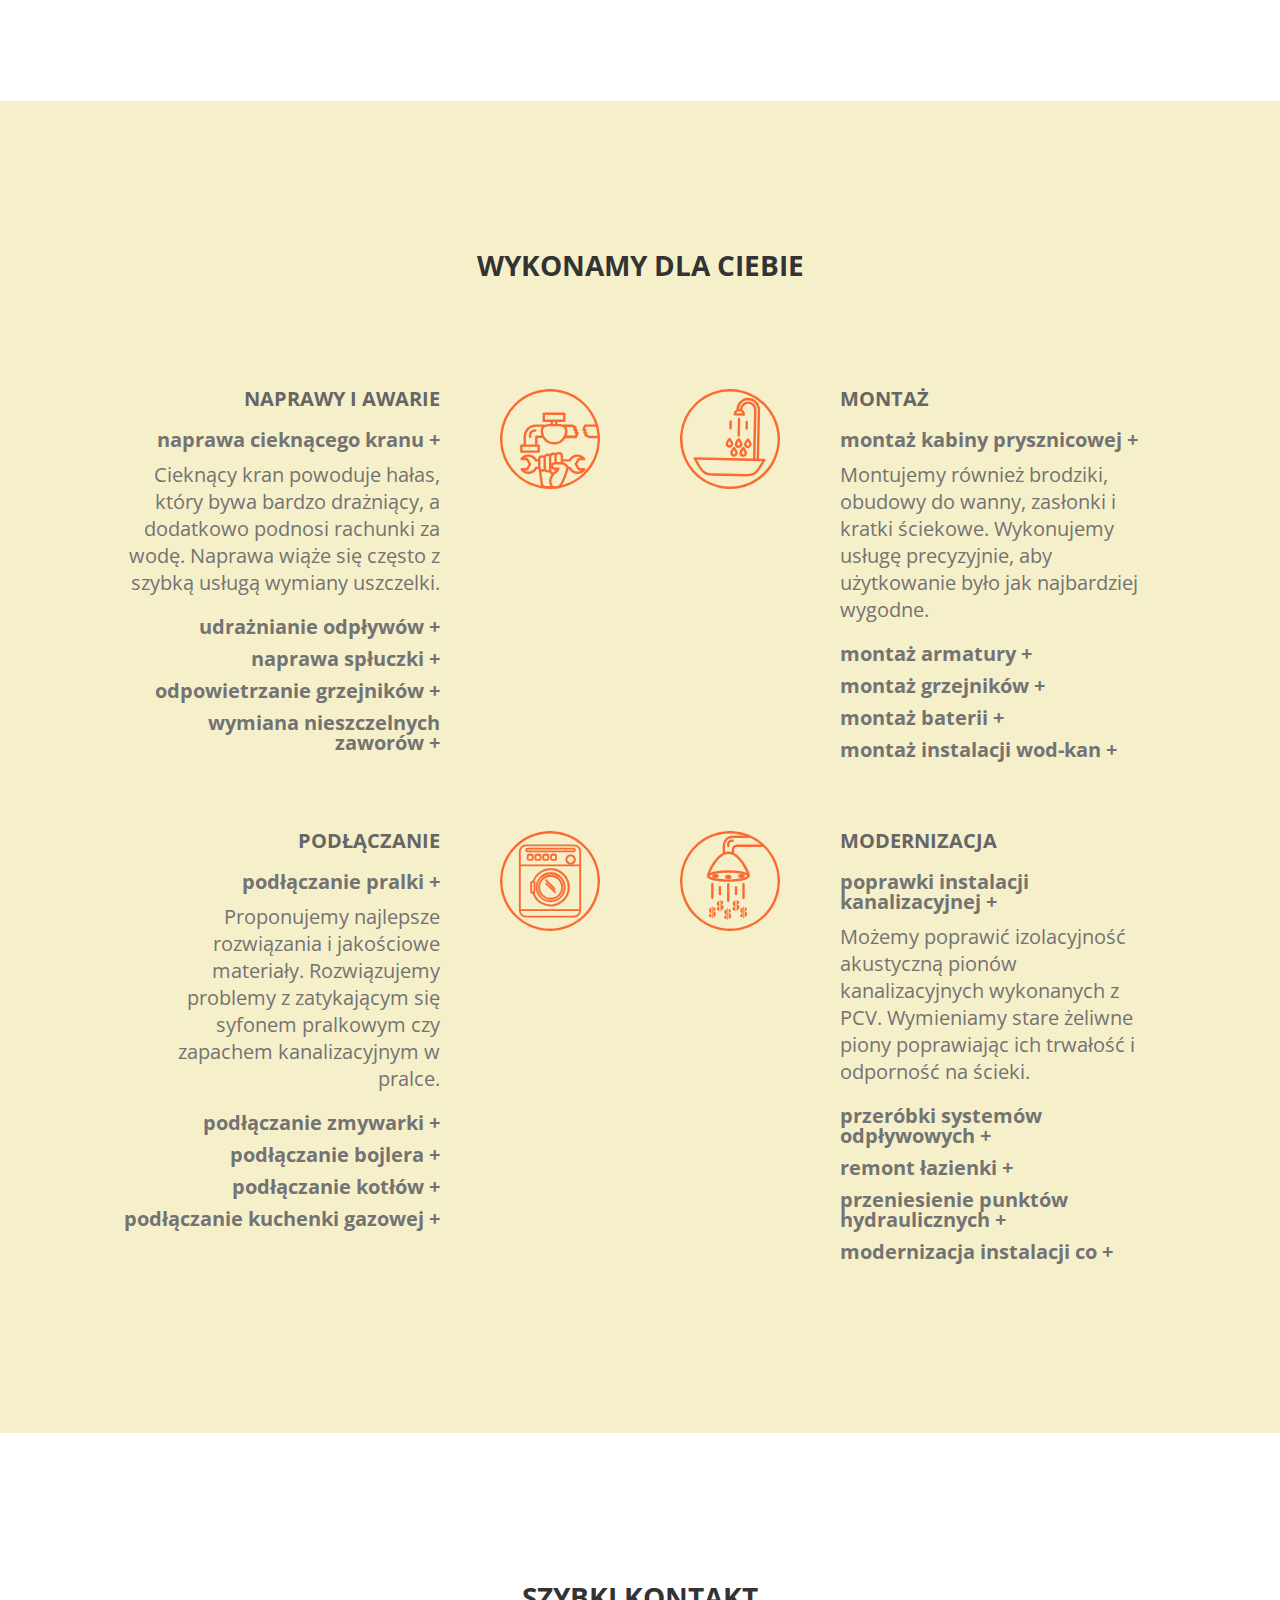
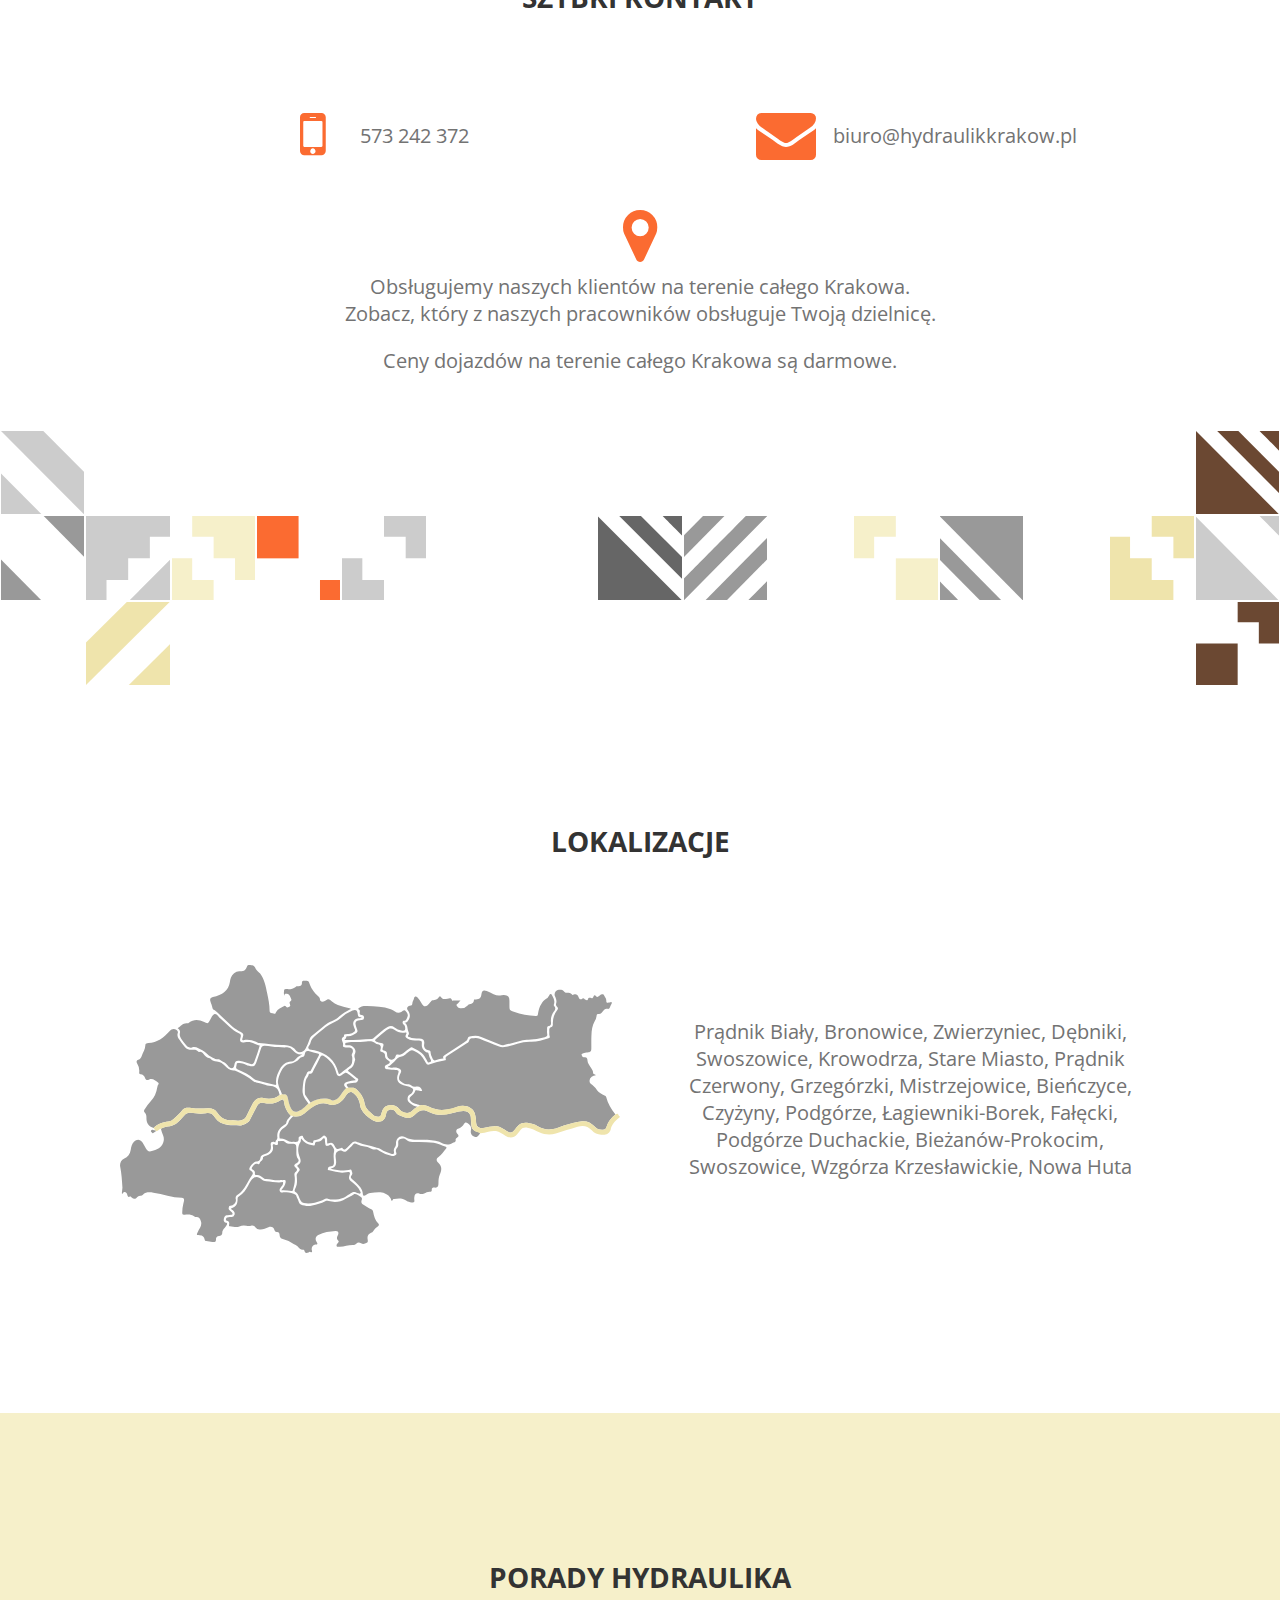
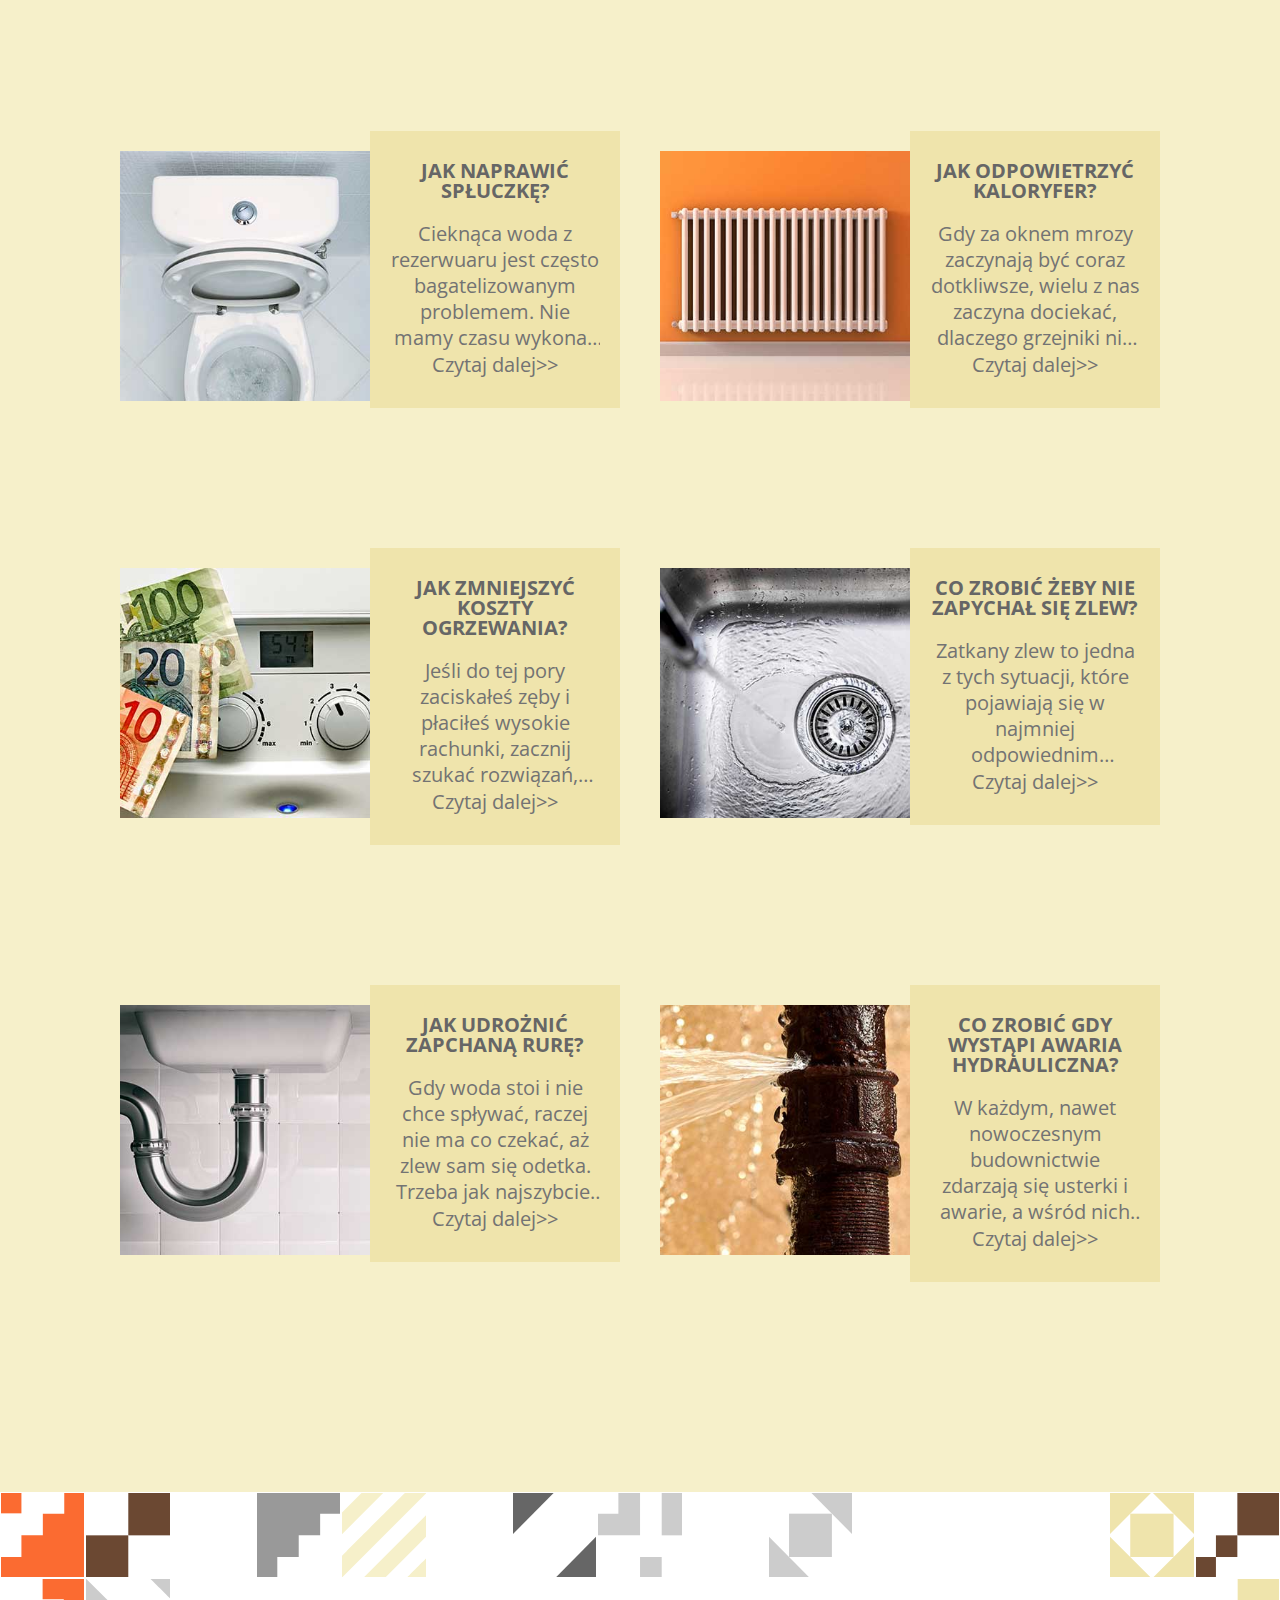
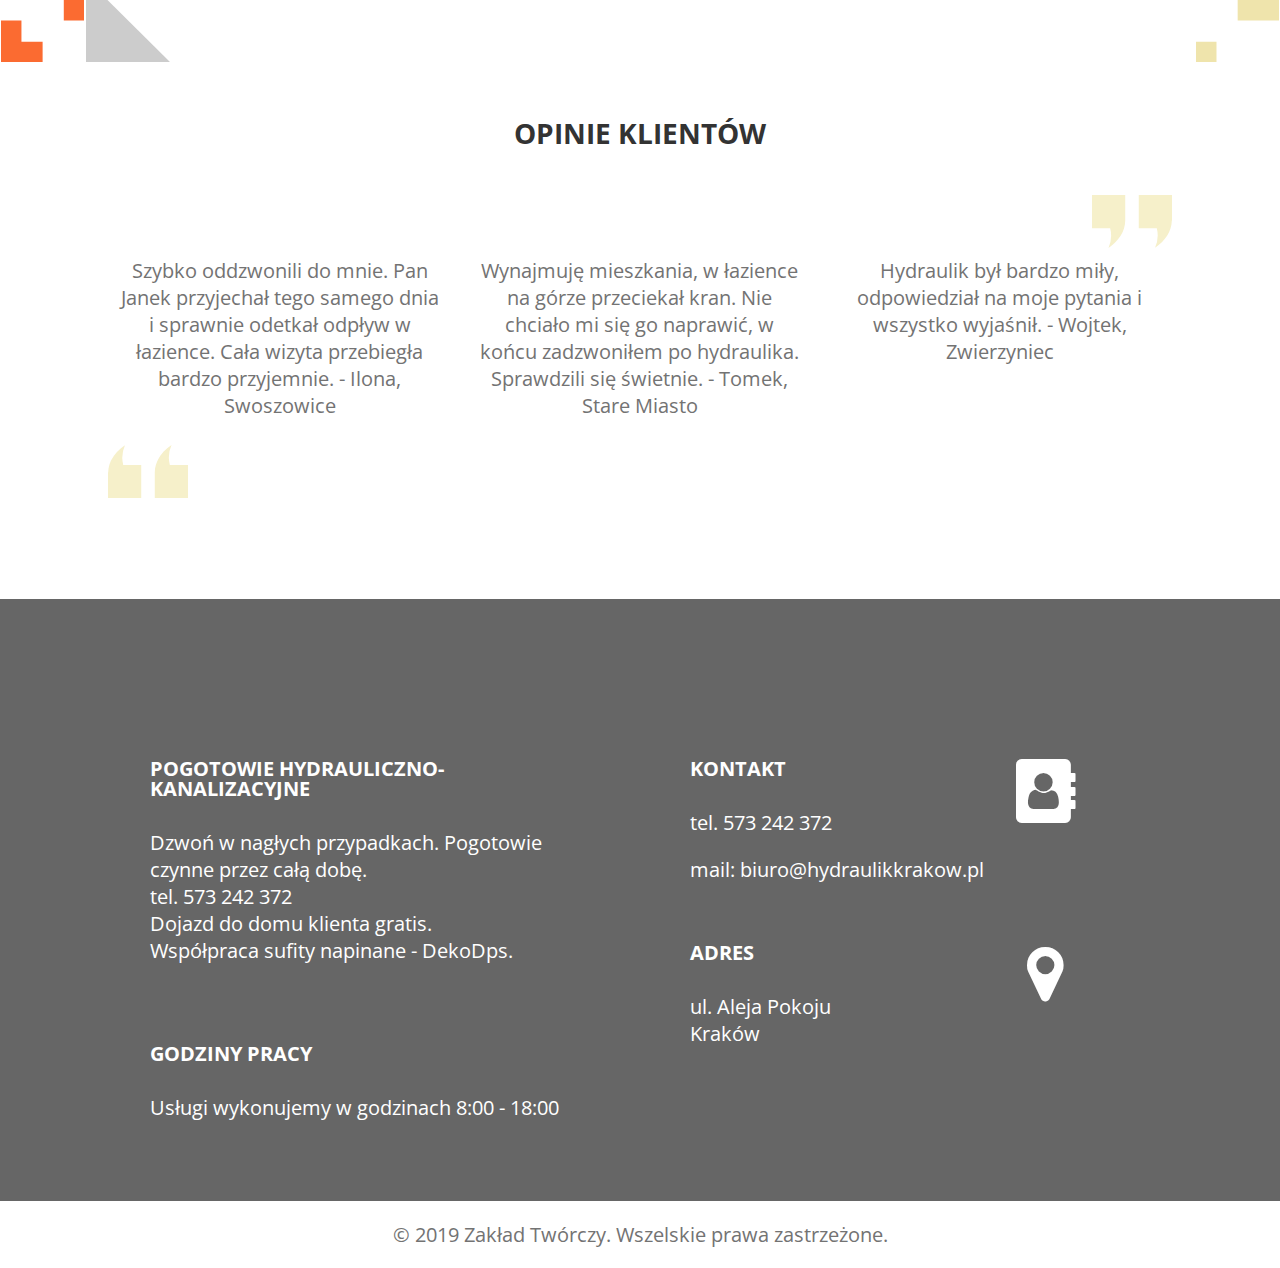
==== commit 1caf1528: "backgrounds on index.html generated by script" ====
--- a/index.html
+++ b/index.html
@@ -38,6 +38,9 @@
 	<main>
 		<!-- JAK PRACUJEMY -->
 		<section id="jak-pracujemy" class="bg-svg">
+			<div class="bg-svg-desktop" data-row-length="15"
+				data-positions="0,0,0,2,0,3,0,6,0,7,0,11,0,12,0,13,0,14,1,1,2,0,2,14">
+			</div>
 			<div class="container">
 				<h2>Jak pracujemy</h2>
 				<h3 class="animation">Analiza i wycena</h3>
@@ -322,7 +325,10 @@
 			</div>
 		</section>
 		<!-- KONTAKT -->
-		<section id="kontakt">
+		<section id="kontakt" class="bg-svg">
+			<div class="bg-svg-desktop" data-row-length="15" data-bottom="true"
+				data-positions="1,0,1,14,0,0,0,1,0,2,0,3,0,4,0,7,0,8,0,10,0,11,0,13,0,14">
+			</div>
 			<div class="container">
 				<h2>Szybki kontakt</h2>
 				<address class="row">
@@ -346,6 +352,8 @@
 		</section>
 		<!-- LOKALIZACJE -->
 		<section id="lokalizacje" class="bg-svg">
+			<div class="bg-svg-desktop" data-row-length="15" data-positions="0,1,0,14">
+			</div>
 			<div class="container">
 				<h2>Lokalizacje</h2>
 				<div class="row">
@@ -500,6 +508,9 @@
 		</section>
 		<!-- OPINIE -->
 		<section id="opinie" class="bg-svg">
+			<div class="bg-svg-desktop" data-row-length="15"
+				data-positions="0,0,0,1,0,3,0,4,0,6,0,7,0,9,0,13,0,14,1,0,1,1,1,14">
+			</div>
 			<div class="container">
 				<h2>Opinie klientów</h2>
 				<div class="row vertical-padding opinie-content">
@@ -533,6 +544,7 @@
 	<script src="js/parallax.js"></script>
 	<script src="js/location_marker.js"></script>
 	<script src="js/get_header_and_footer.js"></script>
+	<script src="js/bg_svg_animation.js"></script>
 </body>
 
 </html>--- a/style/main.css
+++ b/style/main.css
@@ -103,9 +103,7 @@
         border: 1px solid;
         left: 0;
         width: 140px; } }
-*,
-nav ul,
-nav ol {
+* {
   padding: 0;
   margin: 0;
   -webkit-box-sizing: border-box;
@@ -247,8 +245,14 @@
     background-size: cover; }
   section.bg-svg,
   .section.bg-svg {
-    background-position: top;
-    background-size: 100%; }
+    position: relative; }
+  section .bg-part,
+  .section .bg-part {
+    position: absolute;
+    background-size: cover;
+    background-repeat: no-repeat;
+    -webkit-box-shadow: #fff inset 0px 0px 0px 1px;
+            box-shadow: #fff inset 0px 0px 0px 1px; }
 
 .circle-icon {
   display: block;
--- a/style/index/style.css
+++ b/style/index/style.css
@@ -32,31 +32,29 @@
     #welcome-section #scroll-down-icon::after {
       top: 50%; }
 
-#jak-pracujemy {
-  background-image: url(img/svg/bg_index_1sm.svg); }
-  #jak-pracujemy > .container {
-    margin-top: 6%; }
-  #jak-pracujemy h3 {
-    text-align: left;
-    width: 255px;
-    margin: 1.5rem auto; }
-    #jak-pracujemy h3::before {
-      content: "";
-      display: inline-block;
-      height: 1.5rem;
-      width: 1.5rem;
-      background-repeat: no-repeat;
-      line-height: normal;
-      vertical-align: middle;
-      margin-right: 1rem; }
-    #jak-pracujemy h3:nth-of-type(1)::before {
-      background-image: url(img/svg/nr1.svg); }
-    #jak-pracujemy h3:nth-of-type(2)::before {
-      background-image: url(img/svg/nr2.svg); }
-    #jak-pracujemy h3:nth-of-type(3)::before {
-      background-image: url(img/svg/nr3.svg); }
-    #jak-pracujemy h3:nth-of-type(4)::before {
-      background-image: url(img/svg/nr4.svg); }
+#jak-pracujemy > .container {
+  margin-top: 6%; }
+#jak-pracujemy h3 {
+  text-align: left;
+  width: 255px;
+  margin: 1.5rem auto; }
+  #jak-pracujemy h3::before {
+    content: "";
+    display: inline-block;
+    height: 1.5rem;
+    width: 1.5rem;
+    background-repeat: no-repeat;
+    line-height: normal;
+    vertical-align: middle;
+    margin-right: 1rem; }
+  #jak-pracujemy h3:nth-of-type(1)::before {
+    background-image: url(img/svg/nr1.svg); }
+  #jak-pracujemy h3:nth-of-type(2)::before {
+    background-image: url(img/svg/nr2.svg); }
+  #jak-pracujemy h3:nth-of-type(3)::before {
+    background-image: url(img/svg/nr3.svg); }
+  #jak-pracujemy h3:nth-of-type(4)::before {
+    background-image: url(img/svg/nr4.svg); }
 
 #wykonamy .wykonamy-content {
   max-width: 400px; }
@@ -76,7 +74,6 @@
   content: " +"; }
 
 #kontakt {
-  background-image: url(img/svg/bg_index_2sm.svg);
   background-position: bottom; }
   #kontakt > .container {
     margin-bottom: 6%; }
@@ -93,14 +90,12 @@
       -webkit-transform: translate(-50%);
               transform: translate(-50%); }
 
-#lokalizacje {
-  background-image: url(img/svg/bg_index_3sm.svg); }
-  #lokalizacje > .container {
-    margin-top: 6%; }
-  #lokalizacje h2 + .row {
-    -webkit-box-align: center;
-        -ms-flex-align: center;
-            align-items: center; }
+#lokalizacje > .container {
+  margin-top: 6%; }
+#lokalizacje h2 + .row {
+  -webkit-box-align: center;
+      -ms-flex-align: center;
+          align-items: center; }
 
 @media (max-width: 767px) {
   #porady h3 {
@@ -141,33 +136,31 @@
         display: -webkit-box;
         -webkit-box-orient: vertical; } }
 
-#opinie {
-  background-image: url(img/svg/bg_index_4sm.svg); }
-  #opinie > .container {
-    margin-top: 6%; }
-  #opinie .opinie-content {
-    position: relative; }
-    #opinie .opinie-content::before, #opinie .opinie-content::after {
-      content: "";
-      display: block;
-      background-repeat: no-repeat;
-      max-height: 80px;
-      max-width: 80px;
-      height: 100%;
-      width: 15vw;
-      position: absolute; }
-    #opinie .opinie-content::before {
-      background-image: url(img/svg/quote_opinie_top.svg);
-      right: 0;
-      top: 0;
-      -webkit-transform: translate(-10%, -40%);
-              transform: translate(-10%, -40%); }
-    #opinie .opinie-content::after {
-      background-image: url(img/svg/quote_opinie_bottom.svg);
-      left: 0;
-      bottom: 0;
-      -webkit-transform: translate(10%, 70%);
-              transform: translate(10%, 70%); }
+#opinie > .container {
+  margin-top: 6%; }
+#opinie .opinie-content {
+  position: relative; }
+  #opinie .opinie-content::before, #opinie .opinie-content::after {
+    content: "";
+    display: block;
+    background-repeat: no-repeat;
+    max-height: 80px;
+    max-width: 80px;
+    height: 100%;
+    width: 15vw;
+    position: absolute; }
+  #opinie .opinie-content::before {
+    background-image: url(img/svg/quote_opinie_top.svg);
+    right: 0;
+    top: 0;
+    -webkit-transform: translate(-10%, -40%);
+            transform: translate(-10%, -40%); }
+  #opinie .opinie-content::after {
+    background-image: url(img/svg/quote_opinie_bottom.svg);
+    left: 0;
+    bottom: 0;
+    -webkit-transform: translate(10%, 70%);
+            transform: translate(10%, 70%); }
 
 #scroll-down-icon::before {
   -webkit-animation: scroll-down-icon linear infinite 2s;
@@ -205,14 +198,14 @@
   #welcome-section {
     height: 100vh; }
 
-  #jak-pracujemy {
-    background-image: url(img/svg/bg_index_1.svg); }
-    #jak-pracujemy h3 {
-      width: 300px;
-      margin: 1.5rem auto; }
-      #jak-pracujemy h3::before {
-        height: 2.2rem;
-        width: 2.2rem; }
+  #jak-pracujemy .bg-part {
+    background-image: url(img/svg/bg-glowna1.svg); }
+  #jak-pracujemy h3 {
+    width: 300px;
+    margin: 1.5rem auto; }
+    #jak-pracujemy h3::before {
+      height: 2.2rem;
+      width: 2.2rem; }
 
   #wykonamy {
     text-align: left; }
@@ -224,16 +217,16 @@
         left: -50%;
         margin: 0; }
 
-  #kontakt {
-    background-image: url(img/svg/bg_index_2.svg); }
-    #kontakt .row .kontakt-item {
-      padding-top: 0; }
-      #kontakt .row .kontakt-item i {
-        position: static;
-        vertical-align: -15%; }
-
-  #lokalizacje {
-    background-image: url(img/svg/bg_index_3.svg); }
+  #kontakt .bg-part {
+    background-image: url(img/svg/bg-glowna2.svg); }
+  #kontakt .row .kontakt-item {
+    padding-top: 0; }
+    #kontakt .row .kontakt-item i {
+      position: static;
+      vertical-align: -15%; }
+
+  #lokalizacje .bg-part {
+    background-image: url(img/svg/bg-glowna3.svg); }
 
   #porady .porady-description .multi-line-text-overflow {
     line-height: 1.3;
@@ -257,8 +250,8 @@
       -webkit-box-orient: vertical; } }
 
 @media (min-width: 768px) {
-  #opinie {
-    background-image: url(img/svg/bg_index_4.svg); } }
+  #opinie .bg-part {
+    background-image: url(img/svg/bg-glowna4.svg); } }
 @media (min-width: 1024px) {
   #wykonamy {
     text-align: left; }
